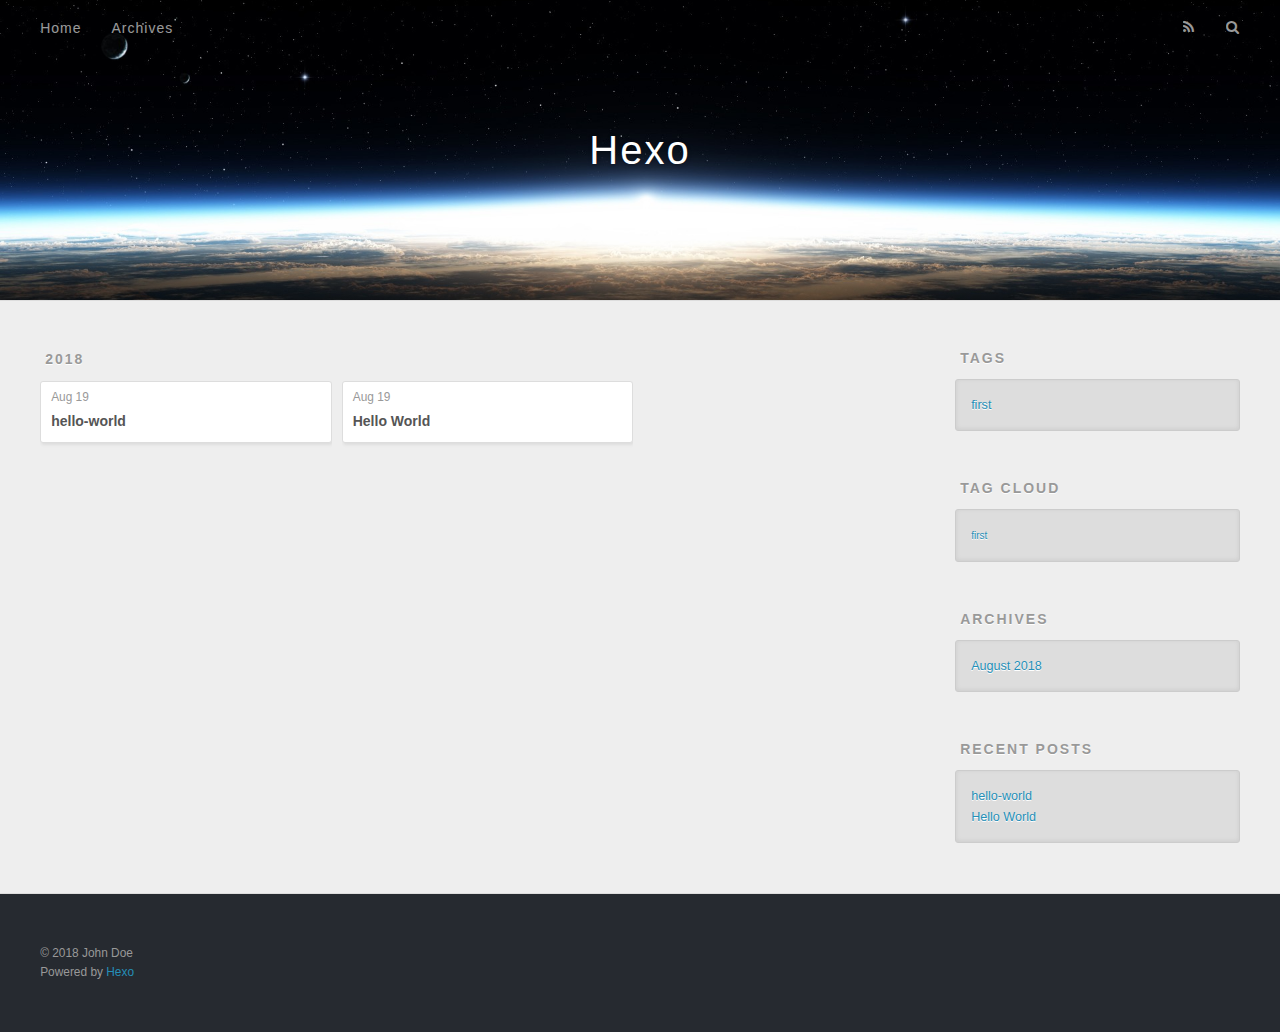
==== archives/index.html @ d94d6221 "Site updated: 2018-08-19 15:50:09" ====
<!DOCTYPE html>
<html>
<head>
  <meta charset="utf-8">
  

  
  <title>Archives | Hexo</title>
  <meta name="viewport" content="width=device-width, initial-scale=1, maximum-scale=1">
  <meta property="og:type" content="website">
<meta property="og:title" content="Hexo">
<meta property="og:url" content="http://yoursite.com/archives/index.html">
<meta property="og:site_name" content="Hexo">
<meta property="og:locale" content="default">
<meta name="twitter:card" content="summary">
<meta name="twitter:title" content="Hexo">
  
    <link rel="alternate" href="/atom.xml" title="Hexo" type="application/atom+xml">
  
  
    <link rel="icon" href="/favicon.png">
  
  
    <link href="//fonts.googleapis.com/css?family=Source+Code+Pro" rel="stylesheet" type="text/css">
  
  <link rel="stylesheet" href="/css/style.css">
</head>

<body>
  <div id="container">
    <div id="wrap">
      <header id="header">
  <div id="banner"></div>
  <div id="header-outer" class="outer">
    <div id="header-title" class="inner">
      <h1 id="logo-wrap">
        <a href="/" id="logo">Hexo</a>
      </h1>
      
    </div>
    <div id="header-inner" class="inner">
      <nav id="main-nav">
        <a id="main-nav-toggle" class="nav-icon"></a>
        
          <a class="main-nav-link" href="/">Home</a>
        
          <a class="main-nav-link" href="/archives">Archives</a>
        
      </nav>
      <nav id="sub-nav">
        
          <a id="nav-rss-link" class="nav-icon" href="/atom.xml" title="RSS Feed"></a>
        
        <a id="nav-search-btn" class="nav-icon" title="Search"></a>
      </nav>
      <div id="search-form-wrap">
        <form action="//google.com/search" method="get" accept-charset="UTF-8" class="search-form"><input type="search" name="q" class="search-form-input" placeholder="Search"><button type="submit" class="search-form-submit">&#xF002;</button><input type="hidden" name="sitesearch" value="http://yoursite.com"></form>
      </div>
    </div>
  </div>
</header>
      <div class="outer">
        <section id="main">
  
  
    
    
      
      
      <section class="archives-wrap">
        <div class="archive-year-wrap">
          <a href="/archives/2018" class="archive-year">2018</a>
        </div>
        <div class="archives">
    
    <article class="archive-article archive-type-post">
  <div class="archive-article-inner">
    <header class="archive-article-header">
      <a href="/2018/08/19/hello-world-1/" class="archive-article-date">
  <time datetime="2018-08-19T07:39:40.000Z" itemprop="datePublished">Aug 19</time>
</a>
      
  
    <h1 itemprop="name">
      <a class="archive-article-title" href="/2018/08/19/hello-world-1/">hello-world</a>
    </h1>
  

    </header>
  </div>
</article>
  
    
    
    <article class="archive-article archive-type-post">
  <div class="archive-article-inner">
    <header class="archive-article-header">
      <a href="/2018/08/19/hello-world/" class="archive-article-date">
  <time datetime="2018-08-19T07:35:16.892Z" itemprop="datePublished">Aug 19</time>
</a>
      
  
    <h1 itemprop="name">
      <a class="archive-article-title" href="/2018/08/19/hello-world/">Hello World</a>
    </h1>
  

    </header>
  </div>
</article>
  
  
    </div></section>
  


</section>
        
          <aside id="sidebar">
  
    

  
    
  <div class="widget-wrap">
    <h3 class="widget-title">Tags</h3>
    <div class="widget">
      <ul class="tag-list"><li class="tag-list-item"><a class="tag-list-link" href="/tags/first/">first</a></li></ul>
    </div>
  </div>


  
    
  <div class="widget-wrap">
    <h3 class="widget-title">Tag Cloud</h3>
    <div class="widget tagcloud">
      <a href="/tags/first/" style="font-size: 10px;">first</a>
    </div>
  </div>

  
    
  <div class="widget-wrap">
    <h3 class="widget-title">Archives</h3>
    <div class="widget">
      <ul class="archive-list"><li class="archive-list-item"><a class="archive-list-link" href="/archives/2018/08/">August 2018</a></li></ul>
    </div>
  </div>


  
    
  <div class="widget-wrap">
    <h3 class="widget-title">Recent Posts</h3>
    <div class="widget">
      <ul>
        
          <li>
            <a href="/2018/08/19/hello-world-1/">hello-world</a>
          </li>
        
          <li>
            <a href="/2018/08/19/hello-world/">Hello World</a>
          </li>
        
      </ul>
    </div>
  </div>

  
</aside>
        
      </div>
      <footer id="footer">
  
  <div class="outer">
    <div id="footer-info" class="inner">
      &copy; 2018 John Doe<br>
      Powered by <a href="http://hexo.io/" target="_blank">Hexo</a>
    </div>
  </div>
</footer>
    </div>
    <nav id="mobile-nav">
  
    <a href="/" class="mobile-nav-link">Home</a>
  
    <a href="/archives" class="mobile-nav-link">Archives</a>
  
</nav>
    

<script src="//ajax.googleapis.com/ajax/libs/jquery/2.0.3/jquery.min.js"></script>


  <link rel="stylesheet" href="/fancybox/jquery.fancybox.css">
  <script src="/fancybox/jquery.fancybox.pack.js"></script>


<script src="/js/script.js"></script>



  </div>
</body>
</html>
---- css/style.css ----
body {
  width: 100%;
}
body:before,
body:after {
  content: "";
  display: table;
}
body:after {
  clear: both;
}
html,
body,
div,
span,
applet,
object,
iframe,
h1,
h2,
h3,
h4,
h5,
h6,
p,
blockquote,
pre,
a,
abbr,
acronym,
address,
big,
cite,
code,
del,
dfn,
em,
img,
ins,
kbd,
q,
s,
samp,
small,
strike,
strong,
sub,
sup,
tt,
var,
dl,
dt,
dd,
ol,
ul,
li,
fieldset,
form,
label,
legend,
table,
caption,
tbody,
tfoot,
thead,
tr,
th,
td {
  margin: 0;
  padding: 0;
  border: 0;
  outline: 0;
  font-weight: inherit;
  font-style: inherit;
  font-family: inherit;
  font-size: 100%;
  vertical-align: baseline;
}
body {
  line-height: 1;
  color: #000;
  background: #fff;
}
ol,
ul {
  list-style: none;
}
table {
  border-collapse: separate;
  border-spacing: 0;
  vertical-align: middle;
}
caption,
th,
td {
  text-align: left;
  font-weight: normal;
  vertical-align: middle;
}
a img {
  border: none;
}
input,
button {
  margin: 0;
  padding: 0;
}
input::-moz-focus-inner,
button::-moz-focus-inner {
  border: 0;
  padding: 0;
}
@font-face {
  font-family: FontAwesome;
  font-style: normal;
  font-weight: normal;
  src: url("fonts/fontawesome-webfont.eot?v=#4.0.3");
  src: url("fonts/fontawesome-webfont.eot?#iefix&v=#4.0.3") format("embedded-opentype"), url("fonts/fontawesome-webfont.woff?v=#4.0.3") format("woff"), url("fonts/fontawesome-webfont.ttf?v=#4.0.3") format("truetype"), url("fonts/fontawesome-webfont.svg#fontawesomeregular?v=#4.0.3") format("svg");
}
html,
body,
#container {
  height: 100%;
}
body {
  background: #eee;
  font: 14px -apple-system, BlinkMacSystemFont, "Segoe UI", "Roboto", "Oxygen", "Ubuntu", "Cantarell", "Fira Sans", "Droid Sans", "Helvetica Neue", sans-serif;
  -webkit-text-size-adjust: 100%;
}
.outer {
  max-width: 1220px;
  margin: 0 auto;
  padding: 0 20px;
}
.outer:before,
.outer:after {
  content: "";
  display: table;
}
.outer:after {
  clear: both;
}
.inner {
  display: inline;
  float: left;
  width: 98.33333333333333%;
  margin: 0 0.833333333333333%;
}
.left,
.alignleft {
  float: left;
}
.right,
.alignright {
  float: right;
}
.clear {
  clear: both;
}
#container {
  position: relative;
}
.mobile-nav-on {
  overflow: hidden;
}
#wrap {
  height: 100%;
  width: 100%;
  position: absolute;
  top: 0;
  left: 0;
  -webkit-transition: 0.2s ease-out;
  -moz-transition: 0.2s ease-out;
  -ms-transition: 0.2s ease-out;
  transition: 0.2s ease-out;
  z-index: 1;
  background: #eee;
}
.mobile-nav-on #wrap {
  left: 280px;
}
@media screen and (min-width: 768px) {
  #main {
    display: inline;
    float: left;
    width: 73.33333333333333%;
    margin: 0 0.833333333333333%;
  }
}
.article-date,
.article-category-link,
.archive-year,
.widget-title {
  text-decoration: none;
  text-transform: uppercase;
  letter-spacing: 2px;
  color: #999;
  margin-bottom: 1em;
  margin-left: 5px;
  line-height: 1em;
  text-shadow: 0 1px #fff;
  font-weight: bold;
}
.article-inner,
.archive-article-inner {
  background: #fff;
  -webkit-box-shadow: 1px 2px 3px #ddd;
  box-shadow: 1px 2px 3px #ddd;
  border: 1px solid #ddd;
  border-radius: 3px;
}
.article-entry h1,
.widget h1 {
  font-size: 2em;
}
.article-entry h2,
.widget h2 {
  font-size: 1.5em;
}
.article-entry h3,
.widget h3 {
  font-size: 1.3em;
}
.article-entry h4,
.widget h4 {
  font-size: 1.2em;
}
.article-entry h5,
.widget h5 {
  font-size: 1em;
}
.article-entry h6,
.widget h6 {
  font-size: 1em;
  color: #999;
}
.article-entry hr,
.widget hr {
  border: 1px dashed #ddd;
}
.article-entry strong,
.widget strong {
  font-weight: bold;
}
.article-entry em,
.widget em,
.article-entry cite,
.widget cite {
  font-style: italic;
}
.article-entry sup,
.widget sup,
.article-entry sub,
.widget sub {
  font-size: 0.75em;
  line-height: 0;
  position: relative;
  vertical-align: baseline;
}
.article-entry sup,
.widget sup {
  top: -0.5em;
}
.article-entry sub,
.widget sub {
  bottom: -0.2em;
}
.article-entry small,
.widget small {
  font-size: 0.85em;
}
.article-entry acronym,
.widget acronym,
.article-entry abbr,
.widget abbr {
  border-bottom: 1px dotted;
}
.article-entry ul,
.widget ul,
.article-entry ol,
.widget ol,
.article-entry dl,
.widget dl {
  margin: 0 20px;
  line-height: 1.6em;
}
.article-entry ul ul,
.widget ul ul,
.article-entry ol ul,
.widget ol ul,
.article-entry ul ol,
.widget ul ol,
.article-entry ol ol,
.widget ol ol {
  margin-top: 0;
  margin-bottom: 0;
}
.article-entry ul,
.widget ul {
  list-style: disc;
}
.article-entry ol,
.widget ol {
  list-style: decimal;
}
.article-entry dt,
.widget dt {
  font-weight: bold;
}
#header {
  height: 300px;
  position: relative;
  border-bottom: 1px solid #ddd;
}
#header:before,
#header:after {
  content: "";
  position: absolute;
  left: 0;
  right: 0;
  height: 40px;
}
#header:before {
  top: 0;
  background: -webkit-linear-gradient(rgba(0,0,0,0.2), transparent);
  background: -moz-linear-gradient(rgba(0,0,0,0.2), transparent);
  background: -ms-linear-gradient(rgba(0,0,0,0.2), transparent);
  background: linear-gradient(rgba(0,0,0,0.2), transparent);
}
#header:after {
  bottom: 0;
  background: -webkit-linear-gradient(transparent, rgba(0,0,0,0.2));
  background: -moz-linear-gradient(transparent, rgba(0,0,0,0.2));
  background: -ms-linear-gradient(transparent, rgba(0,0,0,0.2));
  background: linear-gradient(transparent, rgba(0,0,0,0.2));
}
#header-outer {
  height: 100%;
  position: relative;
}
#header-inner {
  position: relative;
  overflow: hidden;
}
#banner {
  position: absolute;
  top: 0;
  left: 0;
  width: 100%;
  height: 100%;
  background: url("images/banner.jpg") center #000;
  -webkit-background-size: cover;
  -moz-background-size: cover;
  background-size: cover;
  z-index: -1;
}
#header-title {
  text-align: center;
  height: 40px;
  position: absolute;
  top: 50%;
  left: 0;
  margin-top: -20px;
}
#logo,
#subtitle {
  text-decoration: none;
  color: #fff;
  font-weight: 300;
  text-shadow: 0 1px 4px rgba(0,0,0,0.3);
}
#logo {
  font-size: 40px;
  line-height: 40px;
  letter-spacing: 2px;
}
#subtitle {
  font-size: 16px;
  line-height: 16px;
  letter-spacing: 1px;
}
#subtitle-wrap {
  margin-top: 16px;
}
#main-nav {
  float: left;
  margin-left: -15px;
}
.nav-icon,
.main-nav-link {
  float: left;
  color: #fff;
  opacity: 0.6;
  text-decoration: none;
  text-shadow: 0 1px rgba(0,0,0,0.2);
  -webkit-transition: opacity 0.2s;
  -moz-transition: opacity 0.2s;
  -ms-transition: opacity 0.2s;
  transition: opacity 0.2s;
  display: block;
  padding: 20px 15px;
}
.nav-icon:hover,
.main-nav-link:hover {
  opacity: 1;
}
.nav-icon {
  font-family: FontAwesome;
  text-align: center;
  font-size: 14px;
  width: 14px;
  height: 14px;
  padding: 20px 15px;
  position: relative;
  cursor: pointer;
}
.main-nav-link {
  font-weight: 300;
  letter-spacing: 1px;
}
@media screen and (max-width: 479px) {
  .main-nav-link {
    display: none;
  }
}
#main-nav-toggle {
  display: none;
}
#main-nav-toggle:before {
  content: "\f0c9";
}
@media screen and (max-width: 479px) {
  #main-nav-toggle {
    display: block;
  }
}
#sub-nav {
  float: right;
  margin-right: -15px;
}
#nav-rss-link:before {
  content: "\f09e";
}
#nav-search-btn:before {
  content: "\f002";
}
#search-form-wrap {
  position: absolute;
  top: 15px;
  width: 150px;
  height: 30px;
  right: -150px;
  opacity: 0;
  -webkit-transition: 0.2s ease-out;
  -moz-transition: 0.2s ease-out;
  -ms-transition: 0.2s ease-out;
  transition: 0.2s ease-out;
}
#search-form-wrap.on {
  opacity: 1;
  right: 0;
}
@media screen and (max-width: 479px) {
  #search-form-wrap {
    width: 100%;
    right: -100%;
  }
}
.search-form {
  position: absolute;
  top: 0;
  left: 0;
  right: 0;
  background: #fff;
  padding: 5px 15px;
  border-radius: 15px;
  -webkit-box-shadow: 0 0 10px rgba(0,0,0,0.3);
  box-shadow: 0 0 10px rgba(0,0,0,0.3);
}
.search-form-input {
  border: none;
  background: none;
  color: #555;
  width: 100%;
  font: 13px -apple-system, BlinkMacSystemFont, "Segoe UI", "Roboto", "Oxygen", "Ubuntu", "Cantarell", "Fira Sans", "Droid Sans", "Helvetica Neue", sans-serif;
  outline: none;
}
.search-form-input::-webkit-search-results-decoration,
.search-form-input::-webkit-search-cancel-button {
  -webkit-appearance: none;
}
.search-form-submit {
  position: absolute;
  top: 50%;
  right: 10px;
  margin-top: -7px;
  font: 13px FontAwesome;
  border: none;
  background: none;
  color: #bbb;
  cursor: pointer;
}
.search-form-submit:hover,
.search-form-submit:focus {
  color: #777;
}
.article {
  margin: 50px 0;
}
.article-inner {
  overflow: hidden;
}
.article-meta:before,
.article-meta:after {
  content: "";
  display: table;
}
.article-meta:after {
  clear: both;
}
.article-date {
  float: left;
}
.article-category {
  float: left;
  line-height: 1em;
  color: #ccc;
  text-shadow: 0 1px #fff;
  margin-left: 8px;
}
.article-category:before {
  content: "\2022";
}
.article-category-link {
  margin: 0 12px 1em;
}
.article-header {
  padding: 20px 20px 0;
}
.article-title {
  text-decoration: none;
  font-size: 2em;
  font-weight: bold;
  color: #555;
  line-height: 1.1em;
  -webkit-transition: color 0.2s;
  -moz-transition: color 0.2s;
  -ms-transition: color 0.2s;
  transition: color 0.2s;
}
a.article-title:hover {
  color: #258fb8;
}
.article-entry {
  color: #555;
  padding: 0 20px;
}
.article-entry:before,
.article-entry:after {
  content: "";
  display: table;
}
.article-entry:after {
  clear: both;
}
.article-entry p,
.article-entry table {
  line-height: 1.6em;
  margin: 1.6em 0;
}
.article-entry h1,
.article-entry h2,
.article-entry h3,
.article-entry h4,
.article-entry h5,
.article-entry h6 {
  font-weight: bold;
}
.article-entry h1,
.article-entry h2,
.article-entry h3,
.article-entry h4,
.article-entry h5,
.article-entry h6 {
  line-height: 1.1em;
  margin: 1.1em 0;
}
.article-entry a {
  color: #258fb8;
  text-decoration: none;
}
.article-entry a:hover {
  text-decoration: underline;
}
.article-entry ul,
.article-entry ol,
.article-entry dl {
  margin-top: 1.6em;
  margin-bottom: 1.6em;
}
.article-entry img,
.article-entry video {
  max-width: 100%;
  height: auto;
  display: block;
  margin: auto;
}
.article-entry iframe {
  border: none;
}
.article-entry table {
  width: 100%;
  border-collapse: collapse;
  border-spacing: 0;
}
.article-entry th {
  font-weight: bold;
  border-bottom: 3px solid #ddd;
  padding-bottom: 0.5em;
}
.article-entry td {
  border-bottom: 1px solid #ddd;
  padding: 10px 0;
}
.article-entry blockquote {
  font-family: Georgia, "Times New Roman", serif;
  font-size: 1.4em;
  margin: 1.6em 20px;
  text-align: center;
}
.article-entry blockquote footer {
  font-size: 14px;
  margin: 1.6em 0;
  font-family: -apple-system, BlinkMacSystemFont, "Segoe UI", "Roboto", "Oxygen", "Ubuntu", "Cantarell", "Fira Sans", "Droid Sans", "Helvetica Neue", sans-serif;
}
.article-entry blockquote footer cite:before {
  content: "—";
  padding: 0 0.5em;
}
.article-entry .pullquote {
  text-align: left;
  width: 45%;
  margin: 0;
}
.article-entry .pullquote.left {
  margin-left: 0.5em;
  margin-right: 1em;
}
.article-entry .pullquote.right {
  margin-right: 0.5em;
  margin-left: 1em;
}
.article-entry .caption {
  color: #999;
  display: block;
  font-size: 0.9em;
  margin-top: 0.5em;
  position: relative;
  text-align: center;
}
.article-entry .video-container {
  position: relative;
  padding-top: 56.25%;
  height: 0;
  overflow: hidden;
}
.article-entry .video-container iframe,
.article-entry .video-container object,
.article-entry .video-container embed {
  position: absolute;
  top: 0;
  left: 0;
  width: 100%;
  height: 100%;
  margin-top: 0;
}
.article-more-link a {
  display: inline-block;
  line-height: 1em;
  padding: 6px 15px;
  border-radius: 15px;
  background: #eee;
  color: #999;
  text-shadow: 0 1px #fff;
  text-decoration: none;
}
.article-more-link a:hover {
  background: #258fb8;
  color: #fff;
  text-decoration: none;
  text-shadow: 0 1px #1e7293;
}
.article-footer {
  font-size: 0.85em;
  line-height: 1.6em;
  border-top: 1px solid #ddd;
  padding-top: 1.6em;
  margin: 0 20px 20px;
}
.article-footer:before,
.article-footer:after {
  content: "";
  display: table;
}
.article-footer:after {
  clear: both;
}
.article-footer a {
  color: #999;
  text-decoration: none;
}
.article-footer a:hover {
  color: #555;
}
.article-tag-list-item {
  float: left;
  margin-right: 10px;
}
.article-tag-list-link:before {
  content: "#";
}
.article-comment-link {
  float: right;
}
.article-comment-link:before {
  content: "\f075";
  font-family: FontAwesome;
  padding-right: 8px;
}
.article-share-link {
  cursor: pointer;
  float: right;
  margin-left: 20px;
}
.article-share-link:before {
  content: "\f064";
  font-family: FontAwesome;
  padding-right: 6px;
}
#article-nav {
  position: relative;
}
#article-nav:before,
#article-nav:after {
  content: "";
  display: table;
}
#article-nav:after {
  clear: both;
}
@media screen and (min-width: 768px) {
  #article-nav {
    margin: 50px 0;
  }
  #article-nav:before {
    width: 8px;
    height: 8px;
    position: absolute;
    top: 50%;
    left: 50%;
    margin-top: -4px;
    margin-left: -4px;
    content: "";
    border-radius: 50%;
    background: #ddd;
    -webkit-box-shadow: 0 1px 2px #fff;
    box-shadow: 0 1px 2px #fff;
  }
}
.article-nav-link-wrap {
  text-decoration: none;
  text-shadow: 0 1px #fff;
  color: #999;
  -webkit-box-sizing: border-box;
  -moz-box-sizing: border-box;
  box-sizing: border-box;
  margin-top: 50px;
  text-align: center;
  display: block;
}
.article-nav-link-wrap:hover {
  color: #555;
}
@media screen and (min-width: 768px) {
  .article-nav-link-wrap {
    width: 50%;
    margin-top: 0;
  }
}
@media screen and (min-width: 768px) {
  #article-nav-newer {
    float: left;
    text-align: right;
    padding-right: 20px;
  }
}
@media screen and (min-width: 768px) {
  #article-nav-older {
    float: right;
    text-align: left;
    padding-left: 20px;
  }
}
.article-nav-caption {
  text-transform: uppercase;
  letter-spacing: 2px;
  color: #ddd;
  line-height: 1em;
  font-weight: bold;
}
#article-nav-newer .article-nav-caption {
  margin-right: -2px;
}
.article-nav-title {
  font-size: 0.85em;
  line-height: 1.6em;
  margin-top: 0.5em;
}
.article-share-box {
  position: absolute;
  display: none;
  background: #fff;
  -webkit-box-shadow: 1px 2px 10px rgba(0,0,0,0.2);
  box-shadow: 1px 2px 10px rgba(0,0,0,0.2);
  border-radius: 3px;
  margin-left: -145px;
  overflow: hidden;
  z-index: 1;
}
.article-share-box.on {
  display: block;
}
.article-share-input {
  width: 100%;
  background: none;
  -webkit-box-sizing: border-box;
  -moz-box-sizing: border-box;
  box-sizing: border-box;
  font: 14px -apple-system, BlinkMacSystemFont, "Segoe UI", "Roboto", "Oxygen", "Ubuntu", "Cantarell", "Fira Sans", "Droid Sans", "Helvetica Neue", sans-serif;
  padding: 0 15px;
  color: #555;
  outline: none;
  border: 1px solid #ddd;
  border-radius: 3px 3px 0 0;
  height: 36px;
  line-height: 36px;
}
.article-share-links {
  background: #eee;
}
.article-share-links:before,
.article-share-links:after {
  content: "";
  display: table;
}
.article-share-links:after {
  clear: both;
}
.article-share-twitter,
.article-share-facebook,
.article-share-pinterest,
.article-share-google {
  width: 50px;
  height: 36px;
  display: block;
  float: left;
  position: relative;
  color: #999;
  text-shadow: 0 1px #fff;
}
.article-share-twitter:before,
.article-share-facebook:before,
.article-share-pinterest:before,
.article-share-google:before {
  font-size: 20px;
  font-family: FontAwesome;
  width: 20px;
  height: 20px;
  position: absolute;
  top: 50%;
  left: 50%;
  margin-top: -10px;
  margin-left: -10px;
  text-align: center;
}
.article-share-twitter:hover,
.article-share-facebook:hover,
.article-share-pinterest:hover,
.article-share-google:hover {
  color: #fff;
}
.article-share-twitter:before {
  content: "\f099";
}
.article-share-twitter:hover {
  background: #00aced;
  text-shadow: 0 1px #008abe;
}
.article-share-facebook:before {
  content: "\f09a";
}
.article-share-facebook:hover {
  background: #3b5998;
  text-shadow: 0 1px #2f477a;
}
.article-share-pinterest:before {
  content: "\f0d2";
}
.article-share-pinterest:hover {
  background: #cb2027;
  text-shadow: 0 1px #a21a1f;
}
.article-share-google:before {
  content: "\f0d5";
}
.article-share-google:hover {
  background: #dd4b39;
  text-shadow: 0 1px #be3221;
}
.article-gallery {
  background: #000;
  position: relative;
}
.article-gallery-photos {
  position: relative;
  overflow: hidden;
}
.article-gallery-img {
  display: none;
  max-width: 100%;
}
.article-gallery-img:first-child {
  display: block;
}
.article-gallery-img.loaded {
  position: absolute;
  display: block;
}
.article-gallery-img img {
  display: block;
  max-width: 100%;
  margin: 0 auto;
}
#comments {
  background: #fff;
  -webkit-box-shadow: 1px 2px 3px #ddd;
  box-shadow: 1px 2px 3px #ddd;
  padding: 20px;
  border: 1px solid #ddd;
  border-radius: 3px;
  margin: 50px 0;
}
#comments a {
  color: #258fb8;
}
.archives-wrap {
  margin: 50px 0;
}
.archives:before,
.archives:after {
  content: "";
  display: table;
}
.archives:after {
  clear: both;
}
.archive-year-wrap {
  margin-bottom: 1em;
}
.archives {
  -webkit-column-gap: 10px;
  -moz-column-gap: 10px;
  column-gap: 10px;
}
@media screen and (min-width: 480px) and (max-width: 767px) {
  .archives {
    -webkit-column-count: 2;
    -moz-column-count: 2;
    column-count: 2;
  }
}
@media screen and (min-width: 768px) {
  .archives {
    -webkit-column-count: 3;
    -moz-column-count: 3;
    column-count: 3;
  }
}
.archive-article {
  -webkit-column-break-inside: avoid;
  page-break-inside: avoid;
  overflow: hidden;
  break-inside: avoid-column;
}
.archive-article-inner {
  padding: 10px;
  margin-bottom: 15px;
}
.archive-article-title {
  text-decoration: none;
  font-weight: bold;
  color: #555;
  -webkit-transition: color 0.2s;
  -moz-transition: color 0.2s;
  -ms-transition: color 0.2s;
  transition: color 0.2s;
  line-height: 1.6em;
}
.archive-article-title:hover {
  color: #258fb8;
}
.archive-article-footer {
  margin-top: 1em;
}
.archive-article-date {
  color: #999;
  text-decoration: none;
  font-size: 0.85em;
  line-height: 1em;
  margin-bottom: 0.5em;
  display: block;
}
#page-nav {
  margin: 50px auto;
  background: #fff;
  -webkit-box-shadow: 1px 2px 3px #ddd;
  box-shadow: 1px 2px 3px #ddd;
  border: 1px solid #ddd;
  border-radius: 3px;
  text-align: center;
  color: #999;
  overflow: hidden;
}
#page-nav:before,
#page-nav:after {
  content: "";
  display: table;
}
#page-nav:after {
  clear: both;
}
#page-nav a,
#page-nav span {
  padding: 10px 20px;
  line-height: 1;
  height: 2ex;
}
#page-nav a {
  color: #999;
  text-decoration: none;
}
#page-nav a:hover {
  background: #999;
  color: #fff;
}
#page-nav .prev {
  float: left;
}
#page-nav .next {
  float: right;
}
#page-nav .page-number {
  display: inline-block;
}
@media screen and (max-width: 479px) {
  #page-nav .page-number {
    display: none;
  }
}
#page-nav .current {
  color: #555;
  font-weight: bold;
}
#page-nav .space {
  color: #ddd;
}
#footer {
  background: #262a30;
  padding: 50px 0;
  border-top: 1px solid #ddd;
  color: #999;
}
#footer a {
  color: #258fb8;
  text-decoration: none;
}
#footer a:hover {
  text-decoration: underline;
}
#footer-info {
  line-height: 1.6em;
  font-size: 0.85em;
}
.article-entry pre,
.article-entry .highlight {
  background: #2d2d2d;
  margin: 0 -20px;
  padding: 15px 20px;
  border-style: solid;
  border-color: #ddd;
  border-width: 1px 0;
  overflow: auto;
  color: #ccc;
  line-height: 22.400000000000002px;
}
.article-entry .highlight .gutter pre,
.article-entry .gist .gist-file .gist-data .line-numbers {
  color: #666;
  font-size: 0.85em;
}
.article-entry pre,
.article-entry code {
  font-family: "Source Code Pro", Consolas, Monaco, Menlo, Consolas, monospace;
}
.article-entry code {
  background: #eee;
  text-shadow: 0 1px #fff;
  padding: 0 0.3em;
}
.article-entry pre code {
  background: none;
  text-shadow: none;
  padding: 0;
}
.article-entry .highlight pre {
  border: none;
  margin: 0;
  padding: 0;
}
.article-entry .highlight table {
  margin: 0;
  width: auto;
}
.article-entry .highlight td {
  border: none;
  padding: 0;
}
.article-entry .highlight figcaption {
  font-size: 0.85em;
  color: #999;
  line-height: 1em;
  margin-bottom: 1em;
}
.article-entry .highlight figcaption:before,
.article-entry .highlight figcaption:after {
  content: "";
  display: table;
}
.article-entry .highlight figcaption:after {
  clear: both;
}
.article-entry .highlight figcaption a {
  float: right;
}
.article-entry .highlight .gutter pre {
  text-align: right;
  padding-right: 20px;
}
.article-entry .highlight .line {
  height: 22.400000000000002px;
}
.article-entry .highlight .line.marked {
  background: #515151;
}
.article-entry .gist {
  margin: 0 -20px;
  border-style: solid;
  border-color: #ddd;
  border-width: 1px 0;
  background: #2d2d2d;
  padding: 15px 20px 15px 0;
}
.article-entry .gist .gist-file {
  border: none;
  font-family: "Source Code Pro", Consolas, Monaco, Menlo, Consolas, monospace;
  margin: 0;
}
.article-entry .gist .gist-file .gist-data {
  background: none;
  border: none;
}
.article-entry .gist .gist-file .gist-data .line-numbers {
  background: none;
  border: none;
  padding: 0 20px 0 0;
}
.article-entry .gist .gist-file .gist-data .line-data {
  padding: 0 !important;
}
.article-entry .gist .gist-file .highlight {
  margin: 0;
  padding: 0;
  border: none;
}
.article-entry .gist .gist-file .gist-meta {
  background: #2d2d2d;
  color: #999;
  font: 0.85em -apple-system, BlinkMacSystemFont, "Segoe UI", "Roboto", "Oxygen", "Ubuntu", "Cantarell", "Fira Sans", "Droid Sans", "Helvetica Neue", sans-serif;
  text-shadow: 0 0;
  padding: 0;
  margin-top: 1em;
  margin-left: 20px;
}
.article-entry .gist .gist-file .gist-meta a {
  color: #258fb8;
  font-weight: normal;
}
.article-entry .gist .gist-file .gist-meta a:hover {
  text-decoration: underline;
}
pre .comment,
pre .title {
  color: #999;
}
pre .variable,
pre .attribute,
pre .tag,
pre .regexp,
pre .ruby .constant,
pre .xml .tag .title,
pre .xml .pi,
pre .xml .doctype,
pre .html .doctype,
pre .css .id,
pre .css .class,
pre .css .pseudo {
  color: #f2777a;
}
pre .number,
pre .preprocessor,
pre .built_in,
pre .literal,
pre .params,
pre .constant {
  color: #f99157;
}
pre .class,
pre .ruby .class .title,
pre .css .rules .attribute {
  color: #9c9;
}
pre .string,
pre .value,
pre .inheritance,
pre .header,
pre .ruby .symbol,
pre .xml .cdata {
  color: #9c9;
}
pre .css .hexcolor {
  color: #6cc;
}
pre .function,
pre .python .decorator,
pre .python .title,
pre .ruby .function .title,
pre .ruby .title .keyword,
pre .perl .sub,
pre .javascript .title,
pre .coffeescript .title {
  color: #69c;
}
pre .keyword,
pre .javascript .function {
  color: #c9c;
}
@media screen and (max-width: 479px) {
  #mobile-nav {
    position: absolute;
    top: 0;
    left: 0;
    width: 280px;
    height: 100%;
    background: #191919;
    border-right: 1px solid #fff;
  }
}
@media screen and (max-width: 479px) {
  .mobile-nav-link {
    display: block;
    color: #999;
    text-decoration: none;
    padding: 15px 20px;
    font-weight: bold;
  }
  .mobile-nav-link:hover {
    color: #fff;
  }
}
@media screen and (min-width: 768px) {
  #sidebar {
    display: inline;
    float: left;
    width: 23.333333333333332%;
    margin: 0 0.833333333333333%;
  }
}
.widget-wrap {
  margin: 50px 0;
}
.widget {
  color: #777;
  text-shadow: 0 1px #fff;
  background: #ddd;
  -webkit-box-shadow: 0 -1px 4px #ccc inset;
  box-shadow: 0 -1px 4px #ccc inset;
  border: 1px solid #ccc;
  padding: 15px;
  border-radius: 3px;
}
.widget a {
  color: #258fb8;
  text-decoration: none;
}
.widget a:hover {
  text-decoration: underline;
}
.widget ul ul,
.widget ol ul,
.widget dl ul,
.widget ul ol,
.widget ol ol,
.widget dl ol,
.widget ul dl,
.widget ol dl,
.widget dl dl {
  margin-left: 15px;
  list-style: disc;
}
.widget {
  line-height: 1.6em;
  word-wrap: break-word;
  font-size: 0.9em;
}
.widget ul,
.widget ol {
  list-style: none;
  margin: 0;
}
.widget ul ul,
.widget ol ul,
.widget ul ol,
.widget ol ol {
  margin: 0 20px;
}
.widget ul ul,
.widget ol ul {
  list-style: disc;
}
.widget ul ol,
.widget ol ol {
  list-style: decimal;
}
.category-list-count,
.tag-list-count,
.archive-list-count {
  padding-left: 5px;
  color: #999;
  font-size: 0.85em;
}
.category-list-count:before,
.tag-list-count:before,
.archive-list-count:before {
  content: "(";
}
.category-list-count:after,
.tag-list-count:after,
.archive-list-count:after {
  content: ")";
}
.tagcloud a {
  margin-right: 5px;
  display: inline-block;
}
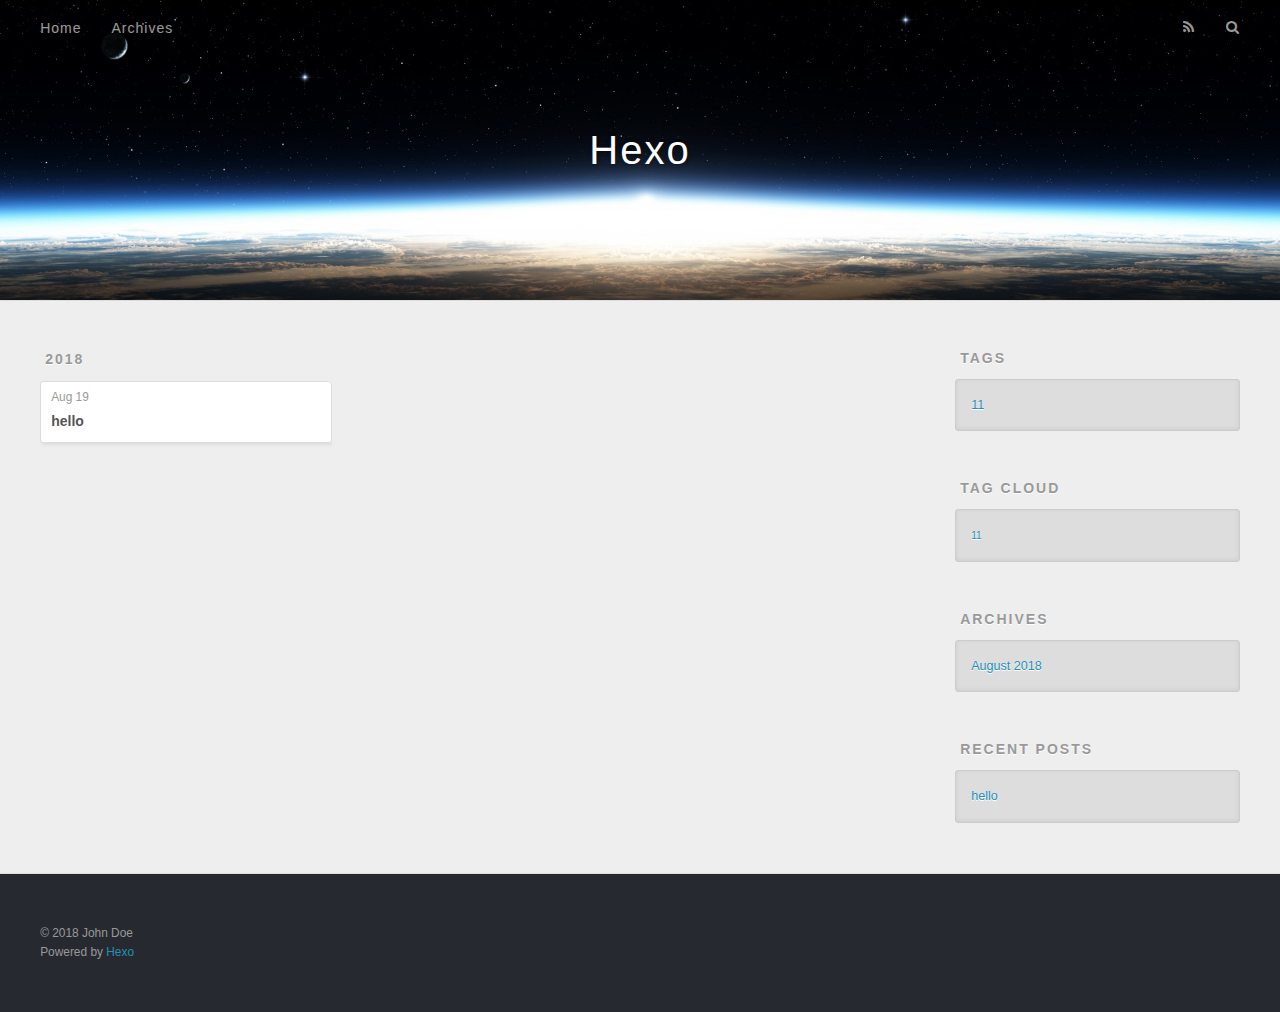
==== commit 717c6bce: "Site updated: 2018-08-19 15:52:36" ====
--- a/archives/index.html
+++ b/archives/index.html
@@ -76,32 +76,13 @@
     <article class="archive-article archive-type-post">
   <div class="archive-article-inner">
     <header class="archive-article-header">
-      <a href="/2018/08/19/hello-world-1/" class="archive-article-date">
-  <time datetime="2018-08-19T07:39:40.000Z" itemprop="datePublished">Aug 19</time>
+      <a href="/2018/08/19/hello/" class="archive-article-date">
+  <time datetime="2018-08-19T07:52:09.000Z" itemprop="datePublished">Aug 19</time>
 </a>
       
   
     <h1 itemprop="name">
-      <a class="archive-article-title" href="/2018/08/19/hello-world-1/">hello-world</a>
-    </h1>
-  
-
-    </header>
-  </div>
-</article>
-  
-    
-    
-    <article class="archive-article archive-type-post">
-  <div class="archive-article-inner">
-    <header class="archive-article-header">
-      <a href="/2018/08/19/hello-world/" class="archive-article-date">
-  <time datetime="2018-08-19T07:35:16.892Z" itemprop="datePublished">Aug 19</time>
-</a>
-      
-  
-    <h1 itemprop="name">
-      <a class="archive-article-title" href="/2018/08/19/hello-world/">Hello World</a>
+      <a class="archive-article-title" href="/2018/08/19/hello/">hello</a>
     </h1>
   
 
@@ -125,7 +106,7 @@
   <div class="widget-wrap">
     <h3 class="widget-title">Tags</h3>
     <div class="widget">
-      <ul class="tag-list"><li class="tag-list-item"><a class="tag-list-link" href="/tags/first/">first</a></li></ul>
+      <ul class="tag-list"><li class="tag-list-item"><a class="tag-list-link" href="/tags/11/">11</a></li></ul>
     </div>
   </div>
 
@@ -135,7 +116,7 @@
   <div class="widget-wrap">
     <h3 class="widget-title">Tag Cloud</h3>
     <div class="widget tagcloud">
-      <a href="/tags/first/" style="font-size: 10px;">first</a>
+      <a href="/tags/11/" style="font-size: 10px;">11</a>
     </div>
   </div>
 
@@ -157,11 +138,7 @@
       <ul>
         
           <li>
-            <a href="/2018/08/19/hello-world-1/">hello-world</a>
-          </li>
-        
-          <li>
-            <a href="/2018/08/19/hello-world/">Hello World</a>
+            <a href="/2018/08/19/hello/">hello</a>
           </li>
         
       </ul>
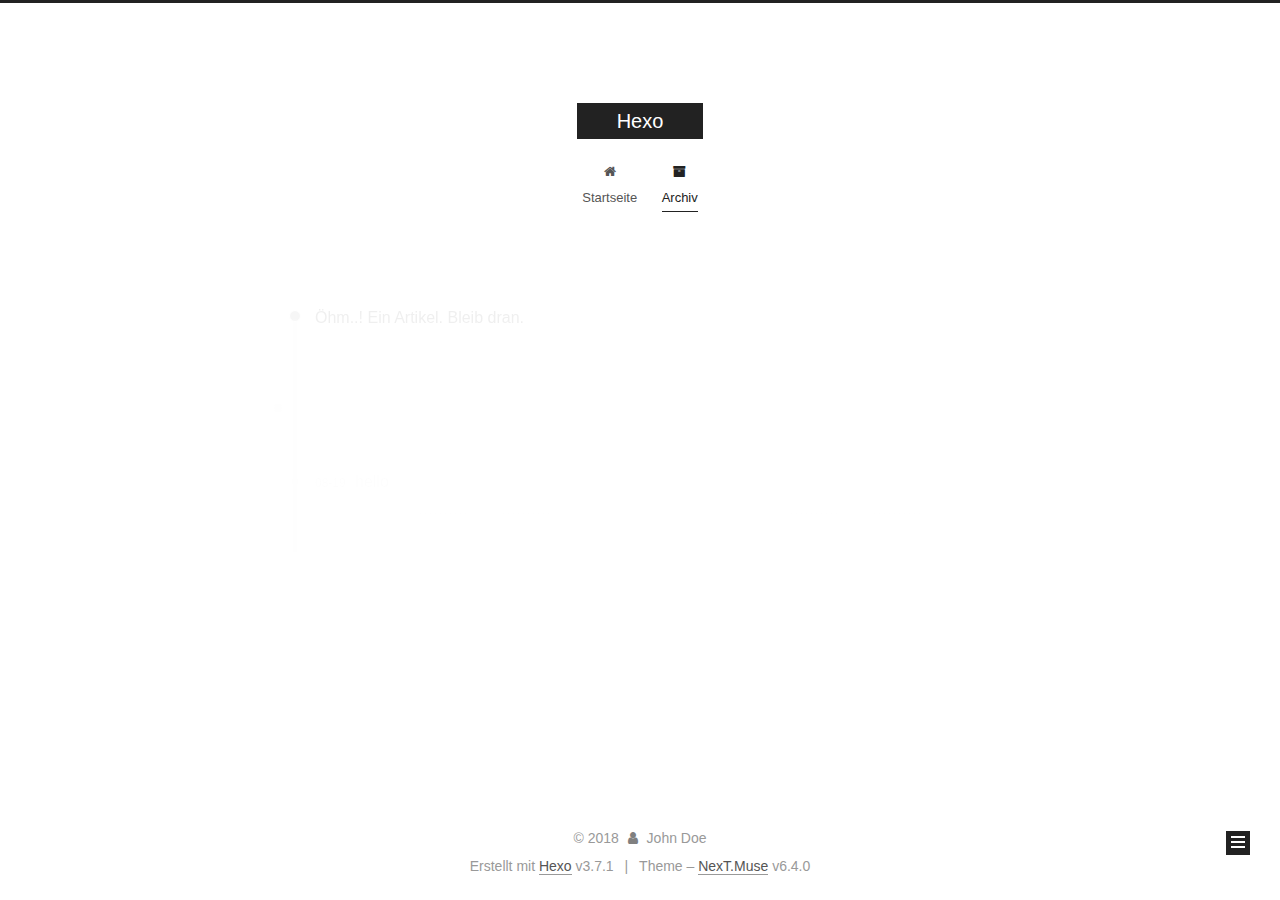
==== commit a1dc7da0: "Site updated: 2018-08-19 15:56:51" ====
--- a/archives/index.html
+++ b/archives/index.html
@@ -1,12 +1,113 @@
 <!DOCTYPE html>
-<html>
+
+
+
+
+
+
+
+
+
+
+
+
+  
+
+
+<html class="theme-next muse use-motion" lang="">
 <head>
-  <meta charset="utf-8">
-  
-
-  
-  <title>Archives | Hexo</title>
-  <meta name="viewport" content="width=device-width, initial-scale=1, maximum-scale=1">
+  <meta charset="UTF-8"/>
+<meta http-equiv="X-UA-Compatible" content="IE=edge" />
+<meta name="viewport" content="width=device-width, initial-scale=1, maximum-scale=2"/>
+<meta name="theme-color" content="#222">
+
+
+
+
+
+
+
+
+
+
+
+
+<meta http-equiv="Cache-Control" content="no-transform" />
+<meta http-equiv="Cache-Control" content="no-siteapp" />
+
+
+
+
+
+
+
+
+
+
+
+
+
+
+
+
+
+
+
+
+
+
+<link href="/lib/font-awesome/css/font-awesome.min.css?v=4.6.2" rel="stylesheet" type="text/css" />
+
+<link href="/css/main.css?v=6.4.0" rel="stylesheet" type="text/css" />
+
+
+  <link rel="apple-touch-icon" sizes="180x180" href="/images/apple-touch-icon-next.png?v=6.4.0">
+
+
+  <link rel="icon" type="image/png" sizes="32x32" href="/images/favicon-32x32-next.png?v=6.4.0">
+
+
+  <link rel="icon" type="image/png" sizes="16x16" href="/images/favicon-16x16-next.png?v=6.4.0">
+
+
+  <link rel="mask-icon" href="/images/logo.svg?v=6.4.0" color="#222">
+
+
+
+
+
+
+
+
+
+<script type="text/javascript" id="hexo.configurations">
+  var NexT = window.NexT || {};
+  var CONFIG = {
+    root: '/',
+    scheme: 'Muse',
+    version: '6.4.0',
+    sidebar: {"position":"left","display":"post","offset":12,"b2t":false,"scrollpercent":false,"onmobile":false},
+    fancybox: false,
+    fastclick: false,
+    lazyload: false,
+    tabs: true,
+    motion: {"enable":true,"async":false,"transition":{"post_block":"fadeIn","post_header":"slideDownIn","post_body":"slideDownIn","coll_header":"slideLeftIn","sidebar":"slideUpIn"}},
+    algolia: {
+      applicationID: '',
+      apiKey: '',
+      indexName: '',
+      hits: {"per_page":10},
+      labels: {"input_placeholder":"Search for Posts","hits_empty":"We didn't find any results for the search: ${query}","hits_stats":"${hits} results found in ${time} ms"}
+    }
+  };
+</script>
+
+
+  
+
+
+
+
   <meta property="og:type" content="website">
 <meta property="og:title" content="Hexo">
 <meta property="og:url" content="http://yoursite.com/archives/index.html">
@@ -14,171 +115,496 @@
 <meta property="og:locale" content="default">
 <meta name="twitter:card" content="summary">
 <meta name="twitter:title" content="Hexo">
-  
-    <link rel="alternate" href="/atom.xml" title="Hexo" type="application/atom+xml">
-  
-  
-    <link rel="icon" href="/favicon.png">
-  
-  
-    <link href="//fonts.googleapis.com/css?family=Source+Code+Pro" rel="stylesheet" type="text/css">
-  
-  <link rel="stylesheet" href="/css/style.css">
+
+
+
+
+
+
+  <link rel="canonical" href="http://yoursite.com/archives/"/>
+
+
+
+<script type="text/javascript" id="page.configurations">
+  CONFIG.page = {
+    sidebar: "",
+  };
+</script>
+
+  <title>Archiv | Hexo</title>
+  
+
+
+
+
+
+
+
+
+
+  <noscript>
+  <style type="text/css">
+    .use-motion .motion-element,
+    .use-motion .brand,
+    .use-motion .menu-item,
+    .sidebar-inner,
+    .use-motion .post-block,
+    .use-motion .pagination,
+    .use-motion .comments,
+    .use-motion .post-header,
+    .use-motion .post-body,
+    .use-motion .collection-title { opacity: initial; }
+
+    .use-motion .logo,
+    .use-motion .site-title,
+    .use-motion .site-subtitle {
+      opacity: initial;
+      top: initial;
+    }
+
+    .use-motion {
+      .logo-line-before i { left: initial; }
+      .logo-line-after i { right: initial; }
+    }
+  </style>
+</noscript>
+
 </head>
 
-<body>
-  <div id="container">
-    <div id="wrap">
-      <header id="header">
-  <div id="banner"></div>
-  <div id="header-outer" class="outer">
-    <div id="header-title" class="inner">
-      <h1 id="logo-wrap">
-        <a href="/" id="logo">Hexo</a>
-      </h1>
-      
+<body itemscope itemtype="http://schema.org/WebPage" lang="default">
+
+  
+  
+    
+  
+
+  <div class="container sidebar-position-left page-archive">
+    <div class="headband"></div>
+
+    <header id="header" class="header" itemscope itemtype="http://schema.org/WPHeader">
+      <div class="header-inner"><div class="site-brand-wrapper">
+  <div class="site-meta ">
+    
+
+    <div class="custom-logo-site-title">
+      <a href="/" class="brand" rel="start">
+        <span class="logo-line-before"><i></i></span>
+        <span class="site-title">Hexo</span>
+        <span class="logo-line-after"><i></i></span>
+      </a>
     </div>
-    <div id="header-inner" class="inner">
-      <nav id="main-nav">
-        <a id="main-nav-toggle" class="nav-icon"></a>
-        
-          <a class="main-nav-link" href="/">Home</a>
-        
-          <a class="main-nav-link" href="/archives">Archives</a>
-        
-      </nav>
-      <nav id="sub-nav">
-        
-          <a id="nav-rss-link" class="nav-icon" href="/atom.xml" title="RSS Feed"></a>
-        
-        <a id="nav-search-btn" class="nav-icon" title="Search"></a>
-      </nav>
-      <div id="search-form-wrap">
-        <form action="//google.com/search" method="get" accept-charset="UTF-8" class="search-form"><input type="search" name="q" class="search-form-input" placeholder="Search"><button type="submit" class="search-form-submit">&#xF002;</button><input type="hidden" name="sitesearch" value="http://yoursite.com"></form>
+    
+  </div>
+
+  <div class="site-nav-toggle">
+    <button aria-label="Toggle navigation bar">
+      <span class="btn-bar"></span>
+      <span class="btn-bar"></span>
+      <span class="btn-bar"></span>
+    </button>
+  </div>
+</div>
+
+
+
+<nav class="site-nav">
+  
+    <ul id="menu" class="menu">
+      
+        
+        
+        
+          
+          <li class="menu-item menu-item-home">
+    <a href="/" rel="section">
+      <i class="menu-item-icon fa fa-fw fa-home"></i> <br />Startseite</a>
+  </li>
+        
+        
+        
+          
+          <li class="menu-item menu-item-archives menu-item-active">
+    <a href="/archives/" rel="section">
+      <i class="menu-item-icon fa fa-fw fa-archive"></i> <br />Archiv</a>
+  </li>
+
+      
+      
+    </ul>
+  
+
+  
+    
+
+    
+    
+      
+      
+    
+      
+      
+    
+    
+
+  
+
+
+  
+
+  
+</nav>
+
+
+
+  
+
+
+
+</div>
+    </header>
+
+    
+
+
+    <main id="main" class="main">
+      <div class="main-inner">
+        <div class="content-wrap">
+          
+          <div id="content" class="content">
+            
+
+  
+  
+  
+  <div class="post-block archive">
+    <div id="posts" class="posts-collapse">
+      <span class="archive-move-on"></span>
+
+      
+      <span class="archive-page-counter">
+        
+        
+        
+          
+        
+        Öhm..! Ein Artikel. Bleib dran.
+      </span>
+      
+
+      
+
+        
+        
+        
+
+        
+          
+          <div class="collection-title">
+            <h1 class="archive-year" id="archive-year-2018">2018</h1>
+          </div>
+        
+        
+
+        
+
+  <article class="post post-type-normal" itemscope itemtype="http://schema.org/Article">
+    <header class="post-header">
+
+      <h2 class="post-title">
+        
+            <a class="post-title-link" href="/2018/08/19/hello/" itemprop="url">
+              
+                <span itemprop="name">hello</span>
+              
+            </a>
+        
+      </h2>
+
+      <div class="post-meta">
+        <time class="post-time" itemprop="dateCreated"
+              datetime="2018-08-19T15:52:09+08:00"
+              content="2018-08-19" >
+          08-19
+        </time>
       </div>
+
+    </header>
+  </article>
+
+
+
+      
+
     </div>
   </div>
-</header>
-      <div class="outer">
-        <section id="main">
-  
-  
-    
-    
-      
-      
-      <section class="archives-wrap">
-        <div class="archive-year-wrap">
-          <a href="/archives/2018" class="archive-year">2018</a>
+  
+  
+  
+
+  
+
+
+
+          </div>
+          
+
         </div>
-        <div class="archives">
-    
-    <article class="archive-article archive-type-post">
-  <div class="archive-article-inner">
-    <header class="archive-article-header">
-      <a href="/2018/08/19/hello/" class="archive-article-date">
-  <time datetime="2018-08-19T07:52:09.000Z" itemprop="datePublished">Aug 19</time>
-</a>
-      
-  
-    <h1 itemprop="name">
-      <a class="archive-article-title" href="/2018/08/19/hello/">hello</a>
-    </h1>
-  
-
-    </header>
-  </div>
-</article>
-  
-  
-    </div></section>
-  
-
-
-</section>
-        
-          <aside id="sidebar">
-  
-    
-
-  
-    
-  <div class="widget-wrap">
-    <h3 class="widget-title">Tags</h3>
-    <div class="widget">
-      <ul class="tag-list"><li class="tag-list-item"><a class="tag-list-link" href="/tags/11/">11</a></li></ul>
+        
+          
+  
+  <div class="sidebar-toggle">
+    <div class="sidebar-toggle-line-wrap">
+      <span class="sidebar-toggle-line sidebar-toggle-line-first"></span>
+      <span class="sidebar-toggle-line sidebar-toggle-line-middle"></span>
+      <span class="sidebar-toggle-line sidebar-toggle-line-last"></span>
     </div>
   </div>
 
-
-  
-    
-  <div class="widget-wrap">
-    <h3 class="widget-title">Tag Cloud</h3>
-    <div class="widget tagcloud">
-      <a href="/tags/11/" style="font-size: 10px;">11</a>
+  <aside id="sidebar" class="sidebar">
+    
+    <div class="sidebar-inner">
+
+      
+
+      
+
+      <section class="site-overview-wrap sidebar-panel sidebar-panel-active">
+        <div class="site-overview">
+          <div class="site-author motion-element" itemprop="author" itemscope itemtype="http://schema.org/Person">
+            
+              <p class="site-author-name" itemprop="name">John Doe</p>
+              <p class="site-description motion-element" itemprop="description"></p>
+          </div>
+
+          
+            <nav class="site-state motion-element">
+              
+                <div class="site-state-item site-state-posts">
+                
+                  <a href="/archives/">
+                
+                    <span class="site-state-item-count">1</span>
+                    <span class="site-state-item-name">Artikel</span>
+                  </a>
+                </div>
+              
+
+              
+
+              
+                
+                
+                <div class="site-state-item site-state-tags">
+                  
+                    
+                    
+                      
+                    
+                    <span class="site-state-item-count">1</span>
+                    <span class="site-state-item-name">Tags</span>
+                  
+                </div>
+              
+            </nav>
+          
+
+          
+
+          
+
+          
+          
+
+          
+          
+
+          
+            
+          
+          
+
+        </div>
+      </section>
+
+      
+
+      
+
     </div>
+  </aside>
+
+
+        
+      </div>
+    </main>
+
+    <footer id="footer" class="footer">
+      <div class="footer-inner">
+        <div class="copyright">&copy; <span itemprop="copyrightYear">2018</span>
+  <span class="with-love" id="animate">
+    <i class="fa fa-user"></i>
+  </span>
+  <span class="author" itemprop="copyrightHolder">John Doe</span>
+
+  
+
+  
+</div>
+
+
+
+
+  <div class="powered-by">Erstellt mit  <a class="theme-link" target="_blank" href="https://hexo.io">Hexo</a> v3.7.1</div>
+
+
+
+  <span class="post-meta-divider">|</span>
+
+
+
+  <div class="theme-info">Theme – <a class="theme-link" target="_blank" href="https://theme-next.org">NexT.Muse</a> v6.4.0</div>
+
+
+
+
+        
+
+
+
+
+
+
+
+
+        
+      </div>
+    </footer>
+
+    
+      <div class="back-to-top">
+        <i class="fa fa-arrow-up"></i>
+        
+      </div>
+    
+
+    
+	
+    
+
+    
   </div>
 
   
-    
-  <div class="widget-wrap">
-    <h3 class="widget-title">Archives</h3>
-    <div class="widget">
-      <ul class="archive-list"><li class="archive-list-item"><a class="archive-list-link" href="/archives/2018/08/">August 2018</a></li></ul>
-    </div>
-  </div>
-
-
-  
-    
-  <div class="widget-wrap">
-    <h3 class="widget-title">Recent Posts</h3>
-    <div class="widget">
-      <ul>
-        
-          <li>
-            <a href="/2018/08/19/hello/">hello</a>
-          </li>
-        
-      </ul>
-    </div>
-  </div>
-
-  
-</aside>
-        
-      </div>
-      <footer id="footer">
-  
-  <div class="outer">
-    <div id="footer-info" class="inner">
-      &copy; 2018 John Doe<br>
-      Powered by <a href="http://hexo.io/" target="_blank">Hexo</a>
-    </div>
-  </div>
-</footer>
-    </div>
-    <nav id="mobile-nav">
-  
-    <a href="/" class="mobile-nav-link">Home</a>
-  
-    <a href="/archives" class="mobile-nav-link">Archives</a>
-  
-</nav>
-    
-
-<script src="//ajax.googleapis.com/ajax/libs/jquery/2.0.3/jquery.min.js"></script>
-
-
-  <link rel="stylesheet" href="/fancybox/jquery.fancybox.css">
-  <script src="/fancybox/jquery.fancybox.pack.js"></script>
-
-
-<script src="/js/script.js"></script>
-
-
-
-  </div>
+
+<script type="text/javascript">
+  if (Object.prototype.toString.call(window.Promise) !== '[object Function]') {
+    window.Promise = null;
+  }
+</script>
+
+
+
+
+
+
+
+
+
+
+
+
+
+
+
+
+
+
+
+
+
+
+
+
+
+
+  
+  
+    <script type="text/javascript" src="/lib/jquery/index.js?v=2.1.3"></script>
+  
+
+  
+  
+    <script type="text/javascript" src="/lib/velocity/velocity.min.js?v=1.2.1"></script>
+  
+
+  
+  
+    <script type="text/javascript" src="/lib/velocity/velocity.ui.min.js?v=1.2.1"></script>
+  
+
+
+  
+
+
+  <script type="text/javascript" src="/js/src/utils.js?v=6.4.0"></script>
+
+  <script type="text/javascript" src="/js/src/motion.js?v=6.4.0"></script>
+
+
+
+  
+  
+
+  
+
+  
+
+
+  <script type="text/javascript" src="/js/src/bootstrap.js?v=6.4.0"></script>
+
+
+
+  
+
+
+
+  
+
+
+
+
+
+
+
+
+
+
+  
+
+
+
+
+
+  
+
+  
+
+  
+
+  
+
+  
+  
+
+  
+
+  
+
+  
+
+  
+
+  
+
 </body>
-</html>+</html>
--- a/css/main.css
+++ b/css/main.css
@@ -0,0 +1,2588 @@
+/* normalize.css v3.0.2 | MIT License | git.io/normalize */
+html {
+  font-family: sans-serif; /* 1 */
+  -ms-text-size-adjust: 100%; /* 2 */
+  -webkit-text-size-adjust: 100%; /* 2 */
+}
+body {
+  margin: 0;
+}
+article,
+aside,
+details,
+figcaption,
+figure,
+footer,
+header,
+hgroup,
+main,
+menu,
+nav,
+section,
+summary {
+  display: block;
+}
+audio,
+canvas,
+progress,
+video {
+  display: inline-block; /* 1 */
+  vertical-align: baseline; /* 2 */
+}
+audio:not([controls]) {
+  display: none;
+  height: 0;
+}
+[hidden],
+template {
+  display: none;
+}
+a {
+  background-color: transparent;
+}
+a:active,
+a:hover {
+  outline: 0;
+}
+abbr[title] {
+  border-bottom: 1px dotted;
+}
+b,
+strong {
+  font-weight: bold;
+}
+dfn {
+  font-style: italic;
+}
+h1 {
+  font-size: 2em;
+  margin: 0.67em 0;
+}
+mark {
+  background: #ff0;
+  color: #000;
+}
+small {
+  font-size: 80%;
+}
+sub,
+sup {
+  font-size: 75%;
+  line-height: 0;
+  position: relative;
+  vertical-align: baseline;
+}
+sup {
+  top: -0.5em;
+}
+sub {
+  bottom: -0.25em;
+}
+img {
+  border: 0;
+}
+svg:not(:root) {
+  overflow: hidden;
+}
+figure {
+  margin: 1em 40px;
+}
+hr {
+  -moz-box-sizing: content-box;
+  box-sizing: content-box;
+  height: 0;
+}
+pre {
+  overflow: auto;
+}
+code,
+kbd,
+pre,
+samp {
+  font-family: monospace, monospace;
+  font-size: 1em;
+}
+button,
+input,
+optgroup,
+select,
+textarea {
+  color: inherit; /* 1 */
+  font: inherit; /* 2 */
+  margin: 0; /* 3 */
+}
+button {
+  overflow: visible;
+}
+button,
+select {
+  text-transform: none;
+}
+button,
+html input[type="button"],
+input[type="reset"],
+input[type="submit"] {
+  -webkit-appearance: button; /* 2 */
+  cursor: pointer; /* 3 */
+}
+button[disabled],
+html input[disabled] {
+  cursor: default;
+}
+button::-moz-focus-inner,
+input::-moz-focus-inner {
+  border: 0;
+  padding: 0;
+}
+input {
+  line-height: normal;
+}
+input[type="checkbox"],
+input[type="radio"] {
+  box-sizing: border-box; /* 1 */
+  padding: 0; /* 2 */
+}
+input[type="number"]::-webkit-inner-spin-button,
+input[type="number"]::-webkit-outer-spin-button {
+  height: auto;
+}
+input[type="search"] {
+  -webkit-appearance: textfield; /* 1 */
+  -moz-box-sizing: content-box;
+  -webkit-box-sizing: content-box; /* 2 */
+  box-sizing: content-box;
+}
+input[type="search"]::-webkit-search-cancel-button,
+input[type="search"]::-webkit-search-decoration {
+  -webkit-appearance: none;
+}
+fieldset {
+  border: 1px solid #c0c0c0;
+  margin: 0 2px;
+  padding: 0.35em 0.625em 0.75em;
+}
+legend {
+  border: 0; /* 1 */
+  padding: 0; /* 2 */
+}
+textarea {
+  overflow: auto;
+}
+optgroup {
+  font-weight: bold;
+}
+table {
+  border-collapse: collapse;
+  border-spacing: 0;
+}
+td,
+th {
+  padding: 0;
+}
+::selection {
+  background: #262a30;
+  color: #fff;
+}
+body {
+  position: relative;
+  font-family: 'Lato', "PingFang SC", "Microsoft YaHei", sans-serif;
+  font-size: 14px;
+  line-height: 2;
+  color: #555;
+  background: #fff;
+}
+@media (max-width: 767px) {
+  body {
+    padding-right: 0 !important;
+  }
+}
+@media (min-width: 768px) and (max-width: 991px) {
+  body {
+    padding-right: 0 !important;
+  }
+}
+@media (min-width: 1200px) {
+  body {
+    font-size: 16px;
+  }
+}
+h1,
+h2,
+h3,
+h4,
+h5,
+h6 {
+  margin: 0;
+  padding: 0;
+  font-weight: bold;
+  line-height: 1.5;
+  font-family: 'Lato', "PingFang SC", "Microsoft YaHei", sans-serif;
+}
+h1,
+h2,
+h3,
+h4,
+h5,
+h6 {
+  margin: 20px 0 15px;
+}
+h1 {
+  font-size: 22px;
+}
+@media (max-width: 767px) {
+  h1 {
+    font-size: 18px;
+  }
+}
+h2 {
+  font-size: 20px;
+}
+@media (max-width: 767px) {
+  h2 {
+    font-size: 16px;
+  }
+}
+h3 {
+  font-size: 18px;
+}
+@media (max-width: 767px) {
+  h3 {
+    font-size: 14px;
+  }
+}
+h4 {
+  font-size: 16px;
+}
+@media (max-width: 767px) {
+  h4 {
+    font-size: 12px;
+  }
+}
+h5 {
+  font-size: 14px;
+}
+@media (max-width: 767px) {
+  h5 {
+    font-size: 10px;
+  }
+}
+h6 {
+  font-size: 12px;
+}
+@media (max-width: 767px) {
+  h6 {
+    font-size: 8px;
+  }
+}
+p {
+  margin: 0 0 20px 0;
+}
+a {
+  color: #555;
+  text-decoration: none;
+  outline: none;
+  border-bottom: 1px solid #999;
+  word-wrap: break-word;
+}
+a:hover {
+  color: #222;
+  border-bottom-color: #222;
+}
+blockquote {
+  margin: 0;
+  padding: 0;
+}
+img {
+  display: block;
+  margin: auto;
+  max-width: 100%;
+  height: auto;
+}
+hr {
+  margin: 40px 0;
+  height: 3px;
+  border: none;
+  background-color: #ddd;
+  background-image: repeating-linear-gradient(-45deg, #fff, #fff 4px, transparent 4px, transparent 8px);
+}
+blockquote {
+  padding: 0 15px;
+  color: #666;
+  border-left: 4px solid #ddd;
+}
+blockquote cite::before {
+  content: "-";
+  padding: 0 5px;
+}
+dt {
+  font-weight: 700;
+}
+dd {
+  margin: 0;
+  padding: 0;
+}
+kbd {
+  border: 1px solid #ccc;
+  border-radius: 0.2em;
+  box-shadow: 0.1em 0.1em 0.2em rgba(0,0,0,0.1);
+  background-color: #f9f9f9;
+  font-family: inherit;
+  background-image: -webkit-linear-gradient(top, #eee, #fff, #eee);
+  padding: 0.1em 0.3em;
+  white-space: nowrap;
+}
+.text-left {
+  text-align: left;
+}
+.text-center {
+  text-align: center;
+}
+.text-right {
+  text-align: right;
+}
+.text-justify {
+  text-align: justify;
+}
+.text-nowrap {
+  white-space: nowrap;
+}
+.text-lowercase {
+  text-transform: lowercase;
+}
+.text-uppercase {
+  text-transform: uppercase;
+}
+.text-capitalize {
+  text-transform: capitalize;
+}
+.center-block {
+  display: block;
+  margin-left: auto;
+  margin-right: auto;
+}
+.clearfix:before,
+.clearfix:after {
+  content: " ";
+  display: table;
+}
+.clearfix:after {
+  clear: both;
+}
+.pullquote {
+  width: 45%;
+}
+.pullquote.left {
+  float: left;
+  margin-left: 5px;
+  margin-right: 10px;
+}
+.pullquote.right {
+  float: right;
+  margin-left: 10px;
+  margin-right: 5px;
+}
+.affix.affix.affix {
+  position: fixed;
+}
+.translation {
+  margin-top: -20px;
+  font-size: 14px;
+  color: #999;
+}
+.scrollbar-measure {
+  width: 100px;
+  height: 100px;
+  overflow: scroll;
+  position: absolute;
+  top: -9999px;
+}
+.use-motion .motion-element {
+  opacity: 0;
+}
+table {
+  margin: 20px 0;
+  width: 100%;
+  border-collapse: collapse;
+  border-spacing: 0;
+  border: 1px solid #ddd;
+  font-size: 14px;
+  word-wrap: break-all;
+}
+table>tbody>tr:nth-of-type(odd) {
+  background-color: #f9f9f9;
+}
+table>tbody>tr:hover {
+  background-color: #f5f5f5;
+}
+caption,
+th,
+td {
+  padding: 8px;
+  text-align: left;
+  vertical-align: middle;
+  font-weight: normal;
+}
+th,
+td {
+  border-bottom: 3px solid #ddd;
+  border-right: 1px solid #eee;
+}
+th {
+  padding-bottom: 10px;
+  font-weight: 700;
+}
+td {
+  border-bottom-width: 1px;
+}
+html,
+body {
+  height: 100%;
+}
+.container {
+  position: relative;
+  min-height: 100%;
+}
+.header-inner {
+  margin: 0 auto;
+  padding: 100px 0 70px;
+  width: 700px;
+}
+@media (min-width: 1200px) {
+  .container .header-inner {
+    width: 800px;
+  }
+}
+@media (min-width: 1600px) {
+  .container .header-inner {
+    width: 900px;
+  }
+}
+.main {
+  padding-bottom: 150px;
+}
+.main-inner {
+  margin: 0 auto;
+  width: 700px;
+}
+@media (min-width: 1200px) {
+  .container .main-inner {
+    width: 800px;
+  }
+}
+@media (min-width: 1600px) {
+  .container .main-inner {
+    width: 900px;
+  }
+}
+.footer {
+  position: absolute;
+  left: 0;
+  bottom: 0;
+  width: 100%;
+  min-height: 50px;
+}
+.footer-inner {
+  box-sizing: border-box;
+  margin: 20px auto;
+  width: 700px;
+}
+@media (min-width: 1200px) {
+  .container .footer-inner {
+    width: 800px;
+  }
+}
+@media (min-width: 1600px) {
+  .container .footer-inner {
+    width: 900px;
+  }
+}
+pre,
+.highlight {
+  overflow: auto;
+  margin: 20px 0;
+  padding: 0;
+  font-size: 14px;
+  color: #4d4d4c;
+  background: #f7f7f7;
+  line-height: 1.6;
+}
+pre,
+code {
+  font-family: consolas, Menlo, "PingFang SC", "Microsoft YaHei", monospace;
+}
+code {
+  padding: 2px 4px;
+  word-wrap: break-word;
+  color: #555;
+  background: #eee;
+  border-radius: 3px;
+  font-size: 14px;
+}
+pre {
+  padding: 10px;
+}
+pre code {
+  padding: 0;
+  color: #4d4d4c;
+  background: none;
+  text-shadow: none;
+}
+.highlight {
+  border-radius: 1px;
+}
+.highlight pre {
+  border: none;
+  margin: 0;
+  padding: 10px 0;
+}
+.highlight table {
+  margin: 0;
+  width: auto;
+  border: none;
+}
+.highlight td {
+  border: none;
+  padding: 0;
+}
+.highlight figcaption {
+  font-size: 1em;
+  color: #4d4d4c;
+  line-height: 1em;
+  margin-bottom: 1em;
+  margin: 0em;
+  padding: 0.5em;
+  background: #eee;
+  border-bottom: 1px solid #e9e9e9;
+}
+.highlight figcaption:before,
+.highlight figcaption:after {
+  content: " ";
+  display: table;
+}
+.highlight figcaption:after {
+  clear: both;
+}
+.highlight figcaption a {
+  float: right;
+  color: #4d4d4c;
+}
+.highlight figcaption a:hover {
+  border-bottom-color: #4d4d4c;
+}
+.highlight .gutter pre {
+  padding-left: 10px;
+  padding-right: 10px;
+  color: #869194;
+  text-align: right;
+  background-color: #eff2f3;
+}
+.highlight .code pre {
+  width: 100%;
+  padding-left: 10px;
+  padding-right: 10px;
+  background-color: #f7f7f7;
+}
+.highlight .line {
+  height: 20px;
+}
+.gutter {
+  -webkit-user-select: none;
+  -moz-user-select: none;
+  -ms-user-select: none;
+  user-select: none;
+}
+.gist table {
+  width: auto;
+}
+.gist table td {
+  border: none;
+}
+pre .deletion {
+  background: #fdd;
+}
+pre .addition {
+  background: #dfd;
+}
+pre .meta {
+  color: #8959a8;
+}
+pre .comment {
+  color: #8e908c;
+}
+pre .variable,
+pre .attribute,
+pre .tag,
+pre .regexp,
+pre .ruby .constant,
+pre .xml .tag .title,
+pre .xml .pi,
+pre .xml .doctype,
+pre .html .doctype,
+pre .css .id,
+pre .css .class,
+pre .css .pseudo {
+  color: #c82829;
+}
+pre .number,
+pre .preprocessor,
+pre .built_in,
+pre .literal,
+pre .params,
+pre .constant,
+pre .command {
+  color: #f5871f;
+}
+pre .ruby .class .title,
+pre .css .rules .attribute,
+pre .string,
+pre .value,
+pre .inheritance,
+pre .header,
+pre .ruby .symbol,
+pre .xml .cdata,
+pre .special,
+pre .number,
+pre .formula {
+  color: #718c00;
+}
+pre .title,
+pre .css .hexcolor {
+  color: #3e999f;
+}
+pre .function,
+pre .python .decorator,
+pre .python .title,
+pre .ruby .function .title,
+pre .ruby .title .keyword,
+pre .perl .sub,
+pre .javascript .title,
+pre .coffeescript .title {
+  color: #4271ae;
+}
+pre .keyword,
+pre .javascript .function {
+  color: #8959a8;
+}
+.posts-expand .post-body img.full-image {
+  border: none;
+}
+.blockquote-center,
+.page-home .post-type-quote blockquote,
+.page-post-detail .post-type-quote blockquote {
+  position: relative;
+  margin: 40px 0;
+  padding: 0;
+  border-left: none;
+  text-align: center;
+}
+.blockquote-center::before,
+.page-home .post-type-quote blockquote::before,
+.page-post-detail .post-type-quote blockquote::before,
+.blockquote-center::after,
+.page-home .post-type-quote blockquote::after,
+.page-post-detail .post-type-quote blockquote::after {
+  position: absolute;
+  content: ' ';
+  display: block;
+  width: 100%;
+  height: 24px;
+  opacity: 0.2;
+  background-repeat: no-repeat;
+  background-position: 0 -6px;
+  background-size: 22px 22px;
+}
+.blockquote-center::before,
+.page-home .post-type-quote blockquote::before,
+.page-post-detail .post-type-quote blockquote::before {
+  top: -20px;
+  background-image: url("../images/quote-l.svg");
+  border-top: 1px solid #ccc;
+}
+.blockquote-center::after,
+.page-home .post-type-quote blockquote::after,
+.page-post-detail .post-type-quote blockquote::after {
+  bottom: -20px;
+  background-image: url("../images/quote-r.svg");
+  border-bottom: 1px solid #ccc;
+  background-position: 100% 8px;
+}
+.blockquote-center p,
+.page-home .post-type-quote blockquote p,
+.page-post-detail .post-type-quote blockquote p,
+.blockquote-center div,
+.page-home .post-type-quote blockquote div,
+.page-post-detail .post-type-quote blockquote div {
+  text-align: center;
+}
+.post .post-body .group-picture img {
+  box-sizing: border-box;
+  padding: 0 3px;
+  border: none;
+}
+.post .group-picture-row {
+  overflow: hidden;
+  margin-top: 6px;
+}
+.post .group-picture-row:first-child {
+  margin-top: 0;
+}
+.post .group-picture-column {
+  float: left;
+}
+.page-post-detail .post-body .group-picture-column {
+  float: none;
+  margin-top: 10px;
+  width: auto !important;
+}
+.page-post-detail .post-body .group-picture-column img {
+  margin: 0 auto;
+}
+.page-archive .group-picture-container {
+  overflow: hidden;
+}
+.page-archive .group-picture-row {
+  float: left;
+}
+.page-archive .group-picture-row:first-child {
+  margin-top: 6px;
+}
+.page-archive .group-picture-column {
+  max-width: 150px;
+  max-height: 150px;
+}
+.post-body .note {
+  position: relative;
+  padding: 15px;
+  margin-bottom: 20px;
+  border: 1px solid #eee;
+  border-left-width: 5px;
+  border-radius: 3px;
+}
+.post-body .note h2,
+.post-body .note h3,
+.post-body .note h4,
+.post-body .note h5,
+.post-body .note h6 {
+  margin-top: 0;
+  margin-bottom: 0;
+  border-bottom: initial;
+  padding-top: 0 !important;
+}
+.post-body .note p:first-child,
+.post-body .note ul:first-child,
+.post-body .note ol:first-child,
+.post-body .note table:first-child,
+.post-body .note pre:first-child,
+.post-body .note blockquote:first-child {
+  margin-top: 0;
+}
+.post-body .note p:last-child,
+.post-body .note ul:last-child,
+.post-body .note ol:last-child,
+.post-body .note table:last-child,
+.post-body .note pre:last-child,
+.post-body .note blockquote:last-child {
+  margin-bottom: 0;
+}
+.post-body .note.default {
+  border-left-color: #777;
+}
+.post-body .note.default h2,
+.post-body .note.default h3,
+.post-body .note.default h4,
+.post-body .note.default h5,
+.post-body .note.default h6 {
+  color: #777;
+}
+.post-body .note.primary {
+  border-left-color: #6f42c1;
+}
+.post-body .note.primary h2,
+.post-body .note.primary h3,
+.post-body .note.primary h4,
+.post-body .note.primary h5,
+.post-body .note.primary h6 {
+  color: #6f42c1;
+}
+.post-body .note.info {
+  border-left-color: #428bca;
+}
+.post-body .note.info h2,
+.post-body .note.info h3,
+.post-body .note.info h4,
+.post-body .note.info h5,
+.post-body .note.info h6 {
+  color: #428bca;
+}
+.post-body .note.success {
+  border-left-color: #5cb85c;
+}
+.post-body .note.success h2,
+.post-body .note.success h3,
+.post-body .note.success h4,
+.post-body .note.success h5,
+.post-body .note.success h6 {
+  color: #5cb85c;
+}
+.post-body .note.warning {
+  border-left-color: #f0ad4e;
+}
+.post-body .note.warning h2,
+.post-body .note.warning h3,
+.post-body .note.warning h4,
+.post-body .note.warning h5,
+.post-body .note.warning h6 {
+  color: #f0ad4e;
+}
+.post-body .note.danger {
+  border-left-color: #d9534f;
+}
+.post-body .note.danger h2,
+.post-body .note.danger h3,
+.post-body .note.danger h4,
+.post-body .note.danger h5,
+.post-body .note.danger h6 {
+  color: #d9534f;
+}
+.post-body .label {
+  display: inline;
+  padding: 0 2px;
+  white-space: nowrap;
+}
+.post-body .label.default {
+  background-color: #f0f0f0;
+}
+.post-body .label.primary {
+  background-color: #efe6f7;
+}
+.post-body .label.info {
+  background-color: #e5f2f8;
+}
+.post-body .label.success {
+  background-color: #e7f4e9;
+}
+.post-body .label.warning {
+  background-color: #fcf6e1;
+}
+.post-body .label.danger {
+  background-color: #fae8eb;
+}
+.post-body .tabs {
+  position: relative;
+  display: block;
+  margin-bottom: 20px;
+  padding-top: 10px;
+}
+.post-body .tabs ul.nav-tabs {
+  margin: 0;
+  padding: 0;
+  display: flex;
+  margin-bottom: -1px;
+}
+@media (max-width: 413px) {
+  .post-body .tabs ul.nav-tabs {
+    display: block;
+    margin-bottom: 5px;
+  }
+}
+.post-body .tabs ul.nav-tabs li.tab {
+  list-style-type: none !important;
+  margin: 0 0.25em 0 0;
+  border-top: 3px solid transparent;
+  border-left: 1px solid transparent;
+  border-right: 1px solid transparent;
+}
+@media (max-width: 413px) {
+  .post-body .tabs ul.nav-tabs li.tab {
+    margin: initial;
+    border-top: 1px solid transparent;
+    border-left: 3px solid transparent;
+    border-right: 1px solid transparent;
+    border-bottom: 1px solid transparent;
+  }
+}
+.post-body .tabs ul.nav-tabs li.tab a {
+  outline: 0;
+  border-bottom: initial;
+  display: block;
+  line-height: 1.8em;
+  padding: 0.25em 0.75em;
+  transition-duration: 0.2s;
+  transition-timing-function: ease-out;
+  transition-delay: 0s;
+}
+.post-body .tabs ul.nav-tabs li.tab a i {
+  width: 1.285714285714286em;
+}
+.post-body .tabs ul.nav-tabs li.tab.active {
+  border-top: 3px solid #fc6423;
+  border-left: 1px solid #ddd;
+  border-right: 1px solid #ddd;
+  background-color: #fff;
+}
+@media (max-width: 413px) {
+  .post-body .tabs ul.nav-tabs li.tab.active {
+    border-top: 1px solid #ddd;
+    border-left: 3px solid #fc6423;
+    border-right: 1px solid #ddd;
+    border-bottom: 1px solid #ddd;
+  }
+}
+.post-body .tabs ul.nav-tabs li.tab.active a {
+  cursor: default;
+  color: #555;
+}
+.post-body .tabs .tab-content {
+  background-color: #fff;
+}
+.post-body .tabs .tab-content .tab-pane {
+  border: 1px solid #ddd;
+  padding: 20px 20px 0 20px;
+}
+.post-body .tabs .tab-content .tab-pane:not(.active) {
+  display: none !important;
+}
+.post-body .tabs .tab-content .tab-pane.active {
+  display: block !important;
+}
+.btn {
+  display: inline-block;
+  padding: 0 20px;
+  font-size: 14px;
+  color: #fff;
+  background: #222;
+  border: 2px solid #222;
+  text-decoration: none;
+  border-radius: 0;
+  transition-property: background-color;
+  transition-duration: 0.2s;
+  transition-timing-function: ease-in-out;
+  transition-delay: 0s;
+  line-height: 2;
+}
+.btn:hover {
+  border-color: #222;
+  color: #222;
+  background: #fff;
+}
+.btn +.btn {
+  margin: 0 0 8px 8px;
+}
+.btn .fa-fw {
+  width: 1.285714285714286em;
+  text-align: left;
+}
+.btn-bar {
+  display: block;
+  width: 22px;
+  height: 2px;
+  background: #555;
+  border-radius: 1px;
+}
+.btn-bar+.btn-bar {
+  margin-top: 4px;
+}
+.pagination {
+  margin: 120px 0 40px;
+  text-align: center;
+  border-top: 1px solid #eee;
+}
+.page-number-basic,
+.pagination .prev,
+.pagination .next,
+.pagination .page-number,
+.pagination .space {
+  display: inline-block;
+  position: relative;
+  top: -1px;
+  margin: 0 10px;
+  padding: 0 11px;
+}
+@media (max-width: 767px) {
+  .page-number-basic,
+  .pagination .prev,
+  .pagination .next,
+  .pagination .page-number,
+  .pagination .space {
+    margin: 0 5px;
+  }
+}
+.pagination .prev,
+.pagination .next,
+.pagination .page-number {
+  border-bottom: 0;
+  border-top: 1px solid #eee;
+  transition-property: border-color;
+  transition-duration: 0.2s;
+  transition-timing-function: ease-in-out;
+  transition-delay: 0s;
+}
+.pagination .prev:hover,
+.pagination .next:hover,
+.pagination .page-number:hover {
+  border-top-color: #222;
+}
+.pagination .space {
+  padding: 0;
+  margin: 0;
+}
+.pagination .prev {
+  margin-left: 0;
+}
+.pagination .next {
+  margin-right: 0;
+}
+.pagination .page-number.current {
+  color: #fff;
+  background: #ccc;
+  border-top-color: #ccc;
+}
+@media (max-width: 767px) {
+  .pagination {
+    border-top: none;
+  }
+  .pagination .prev,
+  .pagination .next,
+  .pagination .page-number {
+    margin-bottom: 10px;
+    border-top: 0;
+    border-bottom: 1px solid #eee;
+    padding: 0 10px;
+  }
+  .pagination .prev:hover,
+  .pagination .next:hover,
+  .pagination .page-number:hover {
+    border-bottom-color: #222;
+  }
+}
+.comments {
+  margin: 60px 20px 0;
+}
+.tag-cloud {
+  text-align: center;
+}
+.tag-cloud a {
+  display: inline-block;
+  margin: 10px;
+}
+.back-to-top {
+  box-sizing: border-box;
+  position: fixed;
+  bottom: -100px;
+  right: 30px;
+  z-index: 1050;
+  padding: 0 6px;
+  width: 24px;
+  background: #222;
+  font-size: 12px;
+  opacity: 1;
+  color: #fff;
+  cursor: pointer;
+  text-align: center;
+  -webkit-transform: translateZ(0);
+  transition-property: bottom;
+  transition-duration: 0.2s;
+  transition-timing-function: ease-in-out;
+  transition-delay: 0s;
+}
+@media (min-width: 768px) and (max-width: 991px) {
+  .back-to-top {
+    display: none !important;
+  }
+}
+@media (max-width: 767px) {
+  .back-to-top {
+    display: none !important;
+  }
+}
+.back-to-top.back-to-top-on {
+  bottom: 19px;
+}
+.header {
+  background: transparent;
+}
+.header-inner {
+  position: relative;
+}
+.headband {
+  height: 3px;
+  background: #222;
+}
+.site-meta {
+  margin: 0;
+  text-align: center;
+}
+@media (max-width: 767px) {
+  .site-meta {
+    text-align: center;
+  }
+}
+.brand {
+  position: relative;
+  display: inline-block;
+  padding: 0 40px;
+  color: #fff;
+  background: #222;
+  border-bottom: none;
+}
+.brand:hover {
+  color: #fff;
+}
+.logo {
+  display: inline-block;
+  margin-right: 5px;
+  line-height: 36px;
+  vertical-align: top;
+}
+.site-title {
+  display: inline-block;
+  vertical-align: top;
+  line-height: 36px;
+  font-size: 20px;
+  font-weight: normal;
+  font-family: 'Lato', "PingFang SC", "Microsoft YaHei", sans-serif;
+}
+.site-subtitle {
+  margin-top: 10px;
+  font-size: 13px;
+  color: #999;
+}
+.use-motion .brand {
+  opacity: 0;
+}
+.use-motion .logo,
+.use-motion .site-title,
+.use-motion .site-subtitle {
+  opacity: 0;
+  position: relative;
+  top: -10px;
+}
+.site-nav-toggle {
+  display: none;
+  position: absolute;
+  top: 10px;
+  left: 10px;
+}
+@media (max-width: 767px) {
+  .site-nav-toggle {
+    display: block;
+  }
+}
+.site-nav-toggle button {
+  margin-top: 2px;
+  padding: 9px 10px;
+  background: transparent;
+  border: none;
+}
+@media (max-width: 767px) {
+  .site-nav {
+    display: none;
+    margin: 0 -10px;
+    padding: 0 10px;
+    clear: both;
+    border-top: 1px solid #ddd;
+  }
+}
+@media (min-width: 768px) and (max-width: 991px) {
+  .site-nav {
+    display: block !important;
+  }
+}
+@media (min-width: 992px) {
+  .site-nav {
+    display: block !important;
+  }
+}
+.menu {
+  margin-top: 20px;
+  padding-left: 0;
+  text-align: center;
+}
+.menu .menu-item {
+  display: inline-block;
+  margin: 0 10px;
+  list-style: none;
+}
+@media screen and (max-width: 767px) {
+  .menu .menu-item {
+    margin-top: 10px;
+  }
+}
+.menu .menu-item a {
+  display: block;
+  font-size: 13px;
+  line-height: inherit;
+  border-bottom: 1px solid transparent;
+  transition-property: border-color;
+  transition-duration: 0.2s;
+  transition-timing-function: ease-in-out;
+  transition-delay: 0s;
+}
+.menu .menu-item a:hover {
+  border-bottom-color: #222;
+}
+.menu .menu-item .fa {
+  margin-right: 5px;
+}
+.use-motion .menu-item {
+  opacity: 0;
+}
+.post-body {
+  font-family: 'Lato', "PingFang SC", "Microsoft YaHei", sans-serif;
+}
+@media (max-width: 767px) {
+  .post-body {
+    word-break: break-word;
+  }
+}
+.post-body .fancybox img {
+  display: block !important;
+  margin: 0 auto;
+  cursor: pointer;
+  cursor: zoom-in;
+  cursor: -webkit-zoom-in;
+}
+.post-body .image-caption,
+.post-body .figure .caption {
+  margin: -20px auto 15px;
+  text-align: center;
+  font-size: 14px;
+  color: #999;
+  font-weight: bold;
+  line-height: 1;
+}
+.post-sticky-flag {
+  display: inline-block;
+  font-size: 16px;
+  -ms-transform: rotate(30deg);
+  -webkit-transform: rotate(30deg);
+  -moz-transform: rotate(30deg);
+  -ms-transform: rotate(30deg);
+  -o-transform: rotate(30deg);
+  transform: rotate(30deg);
+}
+.use-motion .post-block,
+.use-motion .pagination,
+.use-motion .comments {
+  opacity: 0;
+}
+.use-motion .post-header {
+  opacity: 0;
+}
+.use-motion .post-body {
+  opacity: 0;
+}
+.use-motion .collection-title {
+  opacity: 0;
+}
+.posts-expand {
+  padding-top: 40px;
+}
+@media (max-width: 767px) {
+  .posts-expand {
+    margin: 0 20px;
+  }
+  .post-body pre .gutter pre {
+    padding-right: 10px;
+  }
+  .post-body .highlight {
+    margin-left: 0px;
+    margin-right: 0px;
+    padding: 0;
+  }
+  .post-body .highlight .gutter pre {
+    padding-right: 10px;
+  }
+}
+@media (min-width: 992px) {
+  .posts-expand .post-body {
+    text-align: justify;
+  }
+}
+.posts-expand .post-body h2,
+.posts-expand .post-body h3,
+.posts-expand .post-body h4,
+.posts-expand .post-body h5,
+.posts-expand .post-body h6 {
+  padding-top: 10px;
+}
+.posts-expand .post-body h2 .header-anchor,
+.posts-expand .post-body h3 .header-anchor,
+.posts-expand .post-body h4 .header-anchor,
+.posts-expand .post-body h5 .header-anchor,
+.posts-expand .post-body h6 .header-anchor {
+  float: right;
+  margin-left: 10px;
+  color: #ccc;
+  border-bottom-style: none;
+  visibility: hidden;
+}
+.posts-expand .post-body h2 .header-anchor:hover,
+.posts-expand .post-body h3 .header-anchor:hover,
+.posts-expand .post-body h4 .header-anchor:hover,
+.posts-expand .post-body h5 .header-anchor:hover,
+.posts-expand .post-body h6 .header-anchor:hover {
+  color: inherit;
+}
+.posts-expand .post-body h2:hover .header-anchor,
+.posts-expand .post-body h3:hover .header-anchor,
+.posts-expand .post-body h4:hover .header-anchor,
+.posts-expand .post-body h5:hover .header-anchor,
+.posts-expand .post-body h6:hover .header-anchor {
+  visibility: visible;
+}
+.posts-expand .post-body ul li {
+  list-style: circle;
+}
+.posts-expand .post-body img {
+  box-sizing: border-box;
+  margin: auto;
+  padding: 3px;
+  border: 1px solid #ddd;
+}
+.posts-expand .post-body .fancybox img {
+  margin: 0 auto 25px;
+}
+.posts-expand .post-body img {
+  margin: 0 auto 25px;
+}
+@media (max-width: 767px) {
+  .posts-collapse {
+    margin: 0 20px;
+  }
+  .posts-collapse .post-title,
+  .posts-collapse .post-meta {
+    display: block;
+    width: auto;
+    text-align: left;
+  }
+}
+.posts-collapse {
+  position: relative;
+  z-index: 1010;
+  margin-left: 55px;
+}
+.posts-collapse::after {
+  content: " ";
+  position: absolute;
+  top: 20px;
+  left: 0;
+  margin-left: -2px;
+  width: 4px;
+  height: 100%;
+  background: #f5f5f5;
+  z-index: -1;
+}
+@media (max-width: 767px) {
+  .posts-collapse {
+    margin: 0 20px;
+  }
+}
+.posts-collapse .collection-title {
+  position: relative;
+  margin: 60px 0;
+}
+.posts-collapse .collection-title h1,
+.posts-collapse .collection-title h2 {
+  margin-left: 20px;
+}
+.posts-collapse .collection-title small {
+  color: #bbb;
+  margin-left: 5px;
+}
+.posts-collapse .collection-title::before {
+  content: " ";
+  position: absolute;
+  left: 0;
+  top: 50%;
+  margin-left: -4px;
+  margin-top: -4px;
+  width: 8px;
+  height: 8px;
+  background: #bbb;
+  border-radius: 50%;
+}
+.posts-collapse .post {
+  margin: 30px 0;
+}
+.posts-collapse .post-header {
+  position: relative;
+  transition-duration: 0.2s;
+  transition-timing-function: ease-in-out;
+  transition-delay: 0s;
+  transition-property: border;
+  border-bottom: 1px dashed #ccc;
+}
+.posts-collapse .post-header::before {
+  content: " ";
+  position: absolute;
+  left: 0;
+  top: 12px;
+  width: 6px;
+  height: 6px;
+  margin-left: -4px;
+  background: #bbb;
+  border-radius: 50%;
+  border: 1px solid #fff;
+  transition-duration: 0.2s;
+  transition-timing-function: ease-in-out;
+  transition-delay: 0s;
+  transition-property: background;
+}
+.posts-collapse .post-header:hover {
+  border-bottom-color: #666;
+}
+.posts-collapse .post-header:hover::before {
+  background: #222;
+}
+.posts-collapse .post-meta {
+  position: absolute;
+  font-size: 12px;
+  left: 20px;
+  top: 5px;
+}
+.posts-collapse .post-comments-count {
+  display: none;
+}
+.posts-collapse .post-title {
+  margin-left: 60px;
+  font-size: 16px;
+  font-weight: normal;
+  line-height: inherit;
+}
+.posts-collapse .post-title::after {
+  margin-left: 3px;
+  opacity: 0.6;
+}
+.posts-collapse .post-title a {
+  color: #666;
+  border-bottom: none;
+}
+.page-home .post-type-quote .post-header,
+.page-post-detail .post-type-quote .post-header,
+.page-home .post-type-quote .post-tags,
+.page-post-detail .post-type-quote .post-tags {
+  display: none;
+}
+.posts-expand .post-title {
+  text-align: center;
+  word-break: break-word;
+  font-weight: 400;
+}
+.posts-expand .post-title-link {
+  display: inline-block;
+  position: relative;
+  color: #555;
+  border-bottom: none;
+  line-height: 1.2;
+  vertical-align: top;
+}
+.posts-expand .post-title-link::before {
+  content: "";
+  position: absolute;
+  width: 100%;
+  height: 2px;
+  bottom: 0;
+  left: 0;
+  background-color: #000;
+  visibility: hidden;
+  -webkit-transform: scaleX(0);
+  -moz-transform: scaleX(0);
+  -ms-transform: scaleX(0);
+  -o-transform: scaleX(0);
+  transform: scaleX(0);
+  transition-duration: 0.2s;
+  transition-timing-function: ease-in-out;
+  transition-delay: 0s;
+}
+.posts-expand .post-title-link:hover::before {
+  visibility: visible;
+  -webkit-transform: scaleX(1);
+  -moz-transform: scaleX(1);
+  -ms-transform: scaleX(1);
+  -o-transform: scaleX(1);
+  transform: scaleX(1);
+}
+.posts-expand .post-title-link .fa {
+  font-size: 16px;
+}
+.posts-expand .post-meta {
+  margin: 3px 0 60px 0;
+  color: #999;
+  font-family: 'Lato', "PingFang SC", "Microsoft YaHei", sans-serif;
+  font-size: 12px;
+  text-align: center;
+}
+.posts-expand .post-meta .post-category-list {
+  display: inline-block;
+  margin: 0;
+  padding: 3px;
+}
+.posts-expand .post-meta .post-category-list-link {
+  color: #999;
+}
+.posts-expand .post-meta .post-description {
+  font-size: 14px;
+  margin-top: 2px;
+}
+.posts-expand .post-meta time {
+  border-bottom: 1px dashed #999;
+  cursor: help;
+}
+.post-meta-divider {
+  margin: 0 0.5em;
+}
+.post-meta-item-icon {
+  margin-right: 3px;
+}
+@media (min-width: 768px) and (max-width: 991px) {
+  .post-meta-item-icon {
+    display: inline-block;
+  }
+}
+@media (max-width: 767px) {
+  .post-meta-item-icon {
+    display: inline-block;
+  }
+}
+@media (min-width: 768px) and (max-width: 991px) {
+  .post-meta-item-text {
+    display: none;
+  }
+}
+@media (max-width: 767px) {
+  .post-meta-item-text {
+    display: none;
+  }
+}
+.post-button {
+  margin-top: 40px;
+}
+.posts-expand .post-tags {
+  margin-top: 40px;
+  text-align: center;
+}
+.posts-expand .post-tags a {
+  display: inline-block;
+  margin-right: 10px;
+  font-size: 13px;
+}
+.post-nav {
+  display: table;
+  margin-top: 15px;
+  width: 100%;
+  border-top: 1px solid #eee;
+}
+.post-nav-divider {
+  display: table-cell;
+  width: 10%;
+}
+.post-nav-item {
+  display: table-cell;
+  padding: 10px 0 0 0;
+  width: 45%;
+  vertical-align: top;
+}
+.post-nav-item a {
+  position: relative;
+  display: block;
+  line-height: 25px;
+  font-size: 14px;
+  color: #555;
+  border-bottom: none;
+}
+.post-nav-item a:hover {
+  color: #222;
+  border-bottom: none;
+}
+.post-nav-item a:active {
+  top: 2px;
+}
+.post-nav-item .fa {
+  position: absolute;
+  top: 8px;
+  left: 0;
+  font-size: 12px;
+}
+.post-nav-next a {
+  padding-left: 15px;
+}
+.post-nav-prev {
+  text-align: right;
+}
+.post-nav-prev a {
+  padding-right: 15px;
+}
+.post-nav-prev .fa {
+  right: 0;
+  left: auto;
+}
+.posts-expand .post-eof {
+  display: block;
+  margin: 80px auto 60px;
+  width: 8%;
+  height: 1px;
+  background: #ccc;
+  text-align: center;
+}
+.post:last-child .post-eof.post-eof.post-eof {
+  display: none;
+}
+.post-gallery {
+  display: table;
+  table-layout: fixed;
+  width: 100%;
+  border-collapse: separate;
+}
+.post-gallery-row {
+  display: table-row;
+}
+.post-gallery .post-gallery-img {
+  display: table-cell;
+  text-align: center;
+  vertical-align: middle;
+  border: none;
+}
+.post-gallery .post-gallery-img img {
+  max-width: 100%;
+  max-height: 100%;
+  border: none;
+}
+.fancybox-close,
+.fancybox-close:hover {
+  border: none;
+}
+.rtl.post-body p,
+.rtl.post-body a,
+.rtl.post-body h1,
+.rtl.post-body h2,
+.rtl.post-body h3,
+.rtl.post-body h4,
+.rtl.post-body h5,
+.rtl.post-body h6,
+.rtl.post-body li,
+.rtl.post-body ul,
+.rtl.post-body ol {
+  direction: rtl;
+  font-family: UKIJ Ekran;
+}
+.rtl.post-title {
+  font-family: UKIJ Ekran;
+}
+.sidebar {
+  position: fixed;
+  right: 0;
+  top: 0;
+  bottom: 0;
+  width: 0;
+  z-index: 1040;
+  box-shadow: inset 0 2px 6px #000;
+  background: #222;
+  -webkit-transform: translateZ(0);
+}
+.sidebar a,
+.sidebar .exturl {
+  color: #999;
+  border-bottom-color: #555;
+}
+.sidebar a:hover,
+.sidebar .exturl:hover {
+  color: #eee;
+}
+@media (min-width: 768px) and (max-width: 991px) {
+  .sidebar {
+    display: none !important;
+  }
+}
+@media (max-width: 767px) {
+  .sidebar {
+    display: none !important;
+  }
+}
+.sidebar-inner {
+  position: relative;
+  padding: 20px 10px;
+  color: #999;
+  text-align: center;
+}
+.site-overview-wrap {
+  overflow: hidden;
+}
+.site-overview {
+  overflow-y: auto;
+  overflow-x: hidden;
+}
+.sidebar-toggle {
+  position: fixed;
+  right: 30px;
+  bottom: 45px;
+  width: 14px;
+  height: 14px;
+  padding: 5px;
+  background: #222;
+  line-height: 0;
+  z-index: 1050;
+  cursor: pointer;
+  -webkit-transform: translateZ(0);
+}
+@media (min-width: 768px) and (max-width: 991px) {
+  .sidebar-toggle {
+    display: none !important;
+  }
+}
+@media (max-width: 767px) {
+  .sidebar-toggle {
+    display: none !important;
+  }
+}
+.sidebar-toggle-line {
+  position: relative;
+  display: inline-block;
+  vertical-align: top;
+  height: 2px;
+  width: 100%;
+  background: #fff;
+  margin-top: 3px;
+}
+.sidebar-toggle-line:first-child {
+  margin-top: 0;
+}
+.site-author-image {
+  display: block;
+  margin: 0 auto;
+  padding: 2px;
+  max-width: 96px;
+  height: auto;
+  border: 2px solid #333;
+  opacity: 1;
+}
+img:hover {
+  -webkit-transform: rotateZ(360deg);
+  -moz-transform: rotateZ(360deg);
+  -ms-transform: rotate(360deg);
+  -webkit-transform: rotateZ(360deg);
+  -moz-transform: rotateZ(360deg);
+  -ms-transform: rotateZ(360deg);
+  -o-transform: rotateZ(360deg);
+  transform: rotateZ(360deg);
+}
+.site-author-name {
+  margin: 5px 0 0;
+  text-align: center;
+  color: #f5f5f5;
+  font-weight: normal;
+}
+.site-description {
+  margin-top: 5px;
+  text-align: center;
+  font-size: 14px;
+  color: #999;
+}
+.site-state {
+  overflow: hidden;
+  line-height: 1.4;
+  white-space: nowrap;
+  text-align: center;
+}
+.site-state-item {
+  display: inline-block;
+  padding: 0 15px;
+  border-left: 1px solid #333;
+}
+.site-state-item:first-child {
+  border-left: none;
+}
+.site-state-item a {
+  border-bottom: none;
+}
+.site-state-item-count {
+  display: block;
+  text-align: center;
+  color: inherit;
+  font-weight: 600;
+  font-size: 18px;
+}
+.site-state-item-name {
+  font-size: 13px;
+  color: inherit;
+}
+.feed-link {
+  margin-top: 20px;
+}
+.feed-link a {
+  display: inline-block;
+  padding: 0 15px;
+  color: #fc6423;
+  border: 1px solid #fc6423;
+  border-radius: 4px;
+}
+.feed-link a i {
+  color: #fc6423;
+  font-size: 14px;
+}
+.feed-link a:hover {
+  color: #fff;
+  background: #fc6423;
+}
+.feed-link a:hover i {
+  color: #fff;
+}
+.links-of-author {
+  margin-top: 20px;
+}
+.links-of-author a,
+.links-of-author .exturl {
+  display: inline-block;
+  vertical-align: middle;
+  margin-right: 10px;
+  margin-bottom: 10px;
+  border-bottom-color: #555;
+  font-size: 13px;
+}
+.links-of-author a:before,
+.links-of-author .exturl:before {
+  display: inline-block;
+  vertical-align: middle;
+  margin-right: 3px;
+  content: " ";
+  width: 4px;
+  height: 4px;
+  border-radius: 50%;
+  background: #ff50bb;
+}
+.links-of-blogroll {
+  font-size: 13px;
+}
+.links-of-blogroll-title {
+  margin-top: 20px;
+  font-size: 14px;
+  font-weight: 600;
+}
+.links-of-blogroll-list {
+  margin: 0;
+  padding: 0;
+  list-style: none;
+}
+.links-of-blogroll-item {
+  padding: 2px 10px;
+}
+.links-of-blogroll-item a {
+  max-width: 280px;
+  box-sizing: border-box;
+  display: inline-block;
+  overflow: hidden;
+  white-space: nowrap;
+  text-overflow: ellipsis;
+}
+.sidebar-nav {
+  margin: 0 0 20px;
+  padding-left: 0;
+}
+.sidebar-nav li {
+  display: inline-block;
+  cursor: pointer;
+  border-bottom: 1px solid transparent;
+  font-size: 14px;
+  color: #555;
+}
+.sidebar-nav li:hover {
+  color: #f5f5f5;
+}
+.page-post-detail .sidebar-nav-toc {
+  padding: 0 5px;
+}
+.page-post-detail .sidebar-nav-overview {
+  margin-left: 10px;
+}
+.sidebar-nav .sidebar-nav-active {
+  color: #87daff;
+  border-bottom-color: #87daff;
+}
+.sidebar-nav .sidebar-nav-active:hover {
+  color: #87daff;
+}
+.sidebar-panel {
+  display: none;
+}
+.sidebar-panel-active {
+  display: block;
+}
+.post-toc-empty {
+  font-size: 14px;
+  color: #666;
+}
+.post-toc-wrap {
+  overflow: hidden;
+}
+.post-toc {
+  overflow: auto;
+}
+.post-toc ol {
+  margin: 0;
+  padding: 0 2px 5px 10px;
+  text-align: left;
+  list-style: none;
+  font-size: 14px;
+}
+.post-toc ol > ol {
+  padding-left: 0;
+}
+.post-toc ol a {
+  transition-duration: 0.2s;
+  transition-timing-function: ease-in-out;
+  transition-delay: 0s;
+  transition-property: all;
+  color: #999;
+  border-bottom-color: #555;
+}
+.post-toc ol a:hover {
+  color: #ccc;
+  border-bottom-color: #ccc;
+}
+.post-toc .nav-item {
+  overflow: hidden;
+  text-overflow: ellipsis;
+  white-space: nowrap;
+  line-height: 1.8;
+}
+.post-toc .nav .nav-child {
+  display: none;
+}
+.post-toc .nav .active > .nav-child {
+  display: block;
+}
+.post-toc .nav .active-current > .nav-child {
+  display: block;
+}
+.post-toc .nav .active-current > .nav-child > .nav-item {
+  display: block;
+}
+.post-toc .nav .active > a {
+  color: #87daff;
+  border-bottom-color: #87daff;
+}
+.post-toc .nav .active-current > a {
+  color: #87daff;
+}
+.post-toc .nav .active-current > a:hover {
+  color: #87daff;
+}
+.footer {
+  font-size: 14px;
+  color: #999;
+}
+.footer img {
+  border: none;
+}
+.footer-inner {
+  text-align: center;
+}
+.with-love {
+  display: inline-block;
+  margin: 0 5px;
+  color: #808080;
+}
+.powered-by,
+.theme-info {
+  display: inline-block;
+}
+.cc-license {
+  margin-top: 10px;
+  text-align: center;
+}
+.cc-license .cc-opacity {
+  opacity: 0.7;
+  border-bottom: none;
+}
+.cc-license .cc-opacity:hover {
+  opacity: 0.9;
+}
+.cc-license img {
+  display: inline-block;
+}
+@-moz-keyframes iconAnimate {
+  0%, 100% {
+    -webkit-transform: scale(1);
+    -moz-transform: scale(1);
+    -ms-transform: scale(1);
+    -o-transform: scale(1);
+    transform: scale(1);
+  }
+  10%, 30% {
+    -webkit-transform: scale(0.9);
+    -moz-transform: scale(0.9);
+    -ms-transform: scale(0.9);
+    -o-transform: scale(0.9);
+    transform: scale(0.9);
+  }
+  20%, 40%, 60%, 80% {
+    -webkit-transform: scale(1.1);
+    -moz-transform: scale(1.1);
+    -ms-transform: scale(1.1);
+    -o-transform: scale(1.1);
+    transform: scale(1.1);
+  }
+  50%, 70% {
+    -webkit-transform: scale(1.1);
+    -moz-transform: scale(1.1);
+    -ms-transform: scale(1.1);
+    -o-transform: scale(1.1);
+    transform: scale(1.1);
+  }
+}
+@-webkit-keyframes iconAnimate {
+  0%, 100% {
+    -webkit-transform: scale(1);
+    -moz-transform: scale(1);
+    -ms-transform: scale(1);
+    -o-transform: scale(1);
+    transform: scale(1);
+  }
+  10%, 30% {
+    -webkit-transform: scale(0.9);
+    -moz-transform: scale(0.9);
+    -ms-transform: scale(0.9);
+    -o-transform: scale(0.9);
+    transform: scale(0.9);
+  }
+  20%, 40%, 60%, 80% {
+    -webkit-transform: scale(1.1);
+    -moz-transform: scale(1.1);
+    -ms-transform: scale(1.1);
+    -o-transform: scale(1.1);
+    transform: scale(1.1);
+  }
+  50%, 70% {
+    -webkit-transform: scale(1.1);
+    -moz-transform: scale(1.1);
+    -ms-transform: scale(1.1);
+    -o-transform: scale(1.1);
+    transform: scale(1.1);
+  }
+}
+@-o-keyframes iconAnimate {
+  0%, 100% {
+    -webkit-transform: scale(1);
+    -moz-transform: scale(1);
+    -ms-transform: scale(1);
+    -o-transform: scale(1);
+    transform: scale(1);
+  }
+  10%, 30% {
+    -webkit-transform: scale(0.9);
+    -moz-transform: scale(0.9);
+    -ms-transform: scale(0.9);
+    -o-transform: scale(0.9);
+    transform: scale(0.9);
+  }
+  20%, 40%, 60%, 80% {
+    -webkit-transform: scale(1.1);
+    -moz-transform: scale(1.1);
+    -ms-transform: scale(1.1);
+    -o-transform: scale(1.1);
+    transform: scale(1.1);
+  }
+  50%, 70% {
+    -webkit-transform: scale(1.1);
+    -moz-transform: scale(1.1);
+    -ms-transform: scale(1.1);
+    -o-transform: scale(1.1);
+    transform: scale(1.1);
+  }
+}
+@keyframes iconAnimate {
+  0%, 100% {
+    -webkit-transform: scale(1);
+    -moz-transform: scale(1);
+    -ms-transform: scale(1);
+    -o-transform: scale(1);
+    transform: scale(1);
+  }
+  10%, 30% {
+    -webkit-transform: scale(0.9);
+    -moz-transform: scale(0.9);
+    -ms-transform: scale(0.9);
+    -o-transform: scale(0.9);
+    transform: scale(0.9);
+  }
+  20%, 40%, 60%, 80% {
+    -webkit-transform: scale(1.1);
+    -moz-transform: scale(1.1);
+    -ms-transform: scale(1.1);
+    -o-transform: scale(1.1);
+    transform: scale(1.1);
+  }
+  50%, 70% {
+    -webkit-transform: scale(1.1);
+    -moz-transform: scale(1.1);
+    -ms-transform: scale(1.1);
+    -o-transform: scale(1.1);
+    transform: scale(1.1);
+  }
+}
+.fa {
+  font-family: FontAwesome !important;
+}
+.local-search-pop-overlay {
+  position: fixed;
+  width: 100%;
+  height: 100%;
+  top: 0;
+  left: 0;
+  z-index: 2080;
+  background-color: rgba(0,0,0,0.3);
+}
+.local-search-popup {
+  display: none;
+  position: fixed;
+  top: 10%;
+  left: 50%;
+  margin-left: -350px;
+  width: 700px;
+  height: 80%;
+  padding: 0;
+  background: #fff;
+  color: #333;
+  z-index: 9999;
+  border-radius: 5px;
+}
+@media (max-width: 767px) {
+  .local-search-popup {
+    padding: 0;
+    top: 0;
+    left: 0;
+    margin: 0;
+    width: 100%;
+    height: 100%;
+    border-radius: 0;
+  }
+}
+.local-search-popup ul.search-result-list {
+  padding: 0;
+  margin: 0 5px;
+}
+.local-search-popup p.search-result {
+  border-bottom: 1px dashed #ccc;
+  padding: 5px 0;
+}
+.local-search-popup a.search-result-title {
+  font-weight: bold;
+  font-size: 16px;
+}
+.local-search-popup .search-keyword {
+  border-bottom: 1px dashed #f00;
+  font-weight: bold;
+  color: #f00;
+}
+.local-search-popup .local-search-header {
+  padding: 5px;
+  height: 36px;
+  background: #f5f5f5;
+  border-top-left-radius: 5px;
+  border-top-right-radius: 5px;
+}
+.local-search-popup #local-search-result {
+  overflow: auto;
+  position: relative;
+  padding: 5px 25px;
+  height: calc(100% - 55px);
+}
+.local-search-popup .local-search-input-wrapper {
+  display: inline-block;
+  width: calc(100% - 90px);
+  height: 36px;
+  line-height: 36px;
+  padding: 0 5px;
+}
+.local-search-popup .local-search-input-wrapper input {
+  padding: 8px 0;
+  height: 20px;
+  display: block;
+  width: 100%;
+  outline: none;
+  border: none;
+  background: transparent;
+  vertical-align: middle;
+}
+.local-search-popup .search-icon,
+.local-search-popup .popup-btn-close {
+  display: inline-block;
+  font-size: 18px;
+  color: #999;
+  height: 36px;
+  width: 18px;
+  padding-left: 10px;
+  padding-right: 10px;
+}
+.local-search-popup .search-icon {
+  float: left;
+}
+.local-search-popup .popup-btn-close {
+  border-left: 1px solid #eee;
+  float: right;
+  cursor: pointer;
+}
+.local-search-popup #no-result {
+  position: absolute;
+  left: 50%;
+  top: 50%;
+  -webkit-transform: translate(-50%, -50%);
+  -webkit-transform: translate(-50%, -50%);
+  -moz-transform: translate(-50%, -50%);
+  -ms-transform: translate(-50%, -50%);
+  -o-transform: translate(-50%, -50%);
+  transform: translate(-50%, -50%);
+  color: #ccc;
+}
+.site-uv,
+.site-pv,
+.page-pv {
+  display: inline-block;
+}
+.site-uv .busuanzi-value,
+.site-pv .busuanzi-value,
+.page-pv .busuanzi-value {
+  margin: 0 5px;
+}
+.page-archive .archive-page-counter {
+  position: relative;
+  top: 3px;
+  left: 20px;
+}
+@media (max-width: 767px) {
+  .page-archive .archive-page-counter {
+    top: 5px;
+  }
+}
+.page-archive .posts-collapse .archive-move-on {
+  position: absolute;
+  top: 11px;
+  left: 0;
+  margin-left: -6px;
+  width: 10px;
+  height: 10px;
+  opacity: 0.5;
+  background: #555;
+  border: 1px solid #fff;
+  border-radius: 50%;
+}
+.category-all-page .category-all-title {
+  text-align: center;
+}
+.category-all-page .category-all {
+  margin-top: 20px;
+}
+.category-all-page .category-list {
+  margin: 0;
+  padding: 0;
+  list-style: none;
+}
+.category-all-page .category-list-item {
+  margin: 5px 10px;
+}
+.category-all-page .category-list-count {
+  color: #bbb;
+}
+.category-all-page .category-list-count:before {
+  display: inline;
+  content: " (";
+}
+.category-all-page .category-list-count:after {
+  display: inline;
+  content: ") ";
+}
+.category-all-page .category-list-child {
+  padding-left: 10px;
+}
+#schedule ul#event-list {
+  padding-left: 30px;
+}
+#schedule ul#event-list hr {
+  margin: 20px 0 45px 0 !important;
+  background: #222;
+}
+#schedule ul#event-list hr:after {
+  display: inline-block;
+  content: 'NOW';
+  background: #222;
+  color: #fff;
+  font-weight: bold;
+  text-align: right;
+  padding: 0 5px;
+}
+#schedule ul#event-list li.event {
+  margin: 20px 0px;
+  background: #f9f9f9;
+  padding-left: 10px;
+  min-height: 40px;
+}
+#schedule ul#event-list li.event h2.event-summary {
+  margin: 0;
+  padding-bottom: 3px;
+}
+#schedule ul#event-list li.event h2.event-summary:before {
+  display: inline-block;
+  font-family: FontAwesome;
+  font-size: 8px;
+  content: '\f111';
+  vertical-align: middle;
+  margin-right: 25px;
+  color: #bbb;
+}
+#schedule ul#event-list li.event span.event-relative-time {
+  display: inline-block;
+  font-size: 12px;
+  font-weight: 400;
+  padding-left: 12px;
+  color: #bbb;
+}
+#schedule ul#event-list li.event span.event-details {
+  display: block;
+  color: #bbb;
+  margin-left: 56px;
+  padding-top: 3px;
+  padding-bottom: 6px;
+  text-indent: -24px;
+  line-height: 18px;
+}
+#schedule ul#event-list li.event span.event-details:before {
+  text-indent: 0;
+  display: inline-block;
+  width: 14px;
+  font-family: FontAwesome;
+  text-align: center;
+  margin-right: 9px;
+  color: #bbb;
+}
+#schedule ul#event-list li.event span.event-details.event-location:before {
+  content: '\f041';
+}
+#schedule ul#event-list li.event span.event-details.event-duration:before {
+  content: '\f017';
+}
+#schedule ul#event-list li.event-past {
+  background: #fcfcfc;
+}
+#schedule ul#event-list li.event-past > * {
+  opacity: 0.6;
+}
+#schedule ul#event-list li.event-past h2.event-summary {
+  color: #bbb;
+}
+#schedule ul#event-list li.event-past h2.event-summary:before {
+  color: #dfdfdf;
+}
+#schedule ul#event-list li.event-now {
+  background: #222;
+  color: #fff;
+  padding: 15px 0 15px 10px;
+}
+#schedule ul#event-list li.event-now h2.event-summary:before {
+  -webkit-transform: scale(1.2);
+  -moz-transform: scale(1.2);
+  -ms-transform: scale(1.2);
+  -o-transform: scale(1.2);
+  transform: scale(1.2);
+  color: #fff;
+  animation: dot-flash 1s alternate infinite ease-in-out;
+}
+#schedule ul#event-list li.event-now * {
+  color: #fff !important;
+}
+@-moz-keyframes dot-flash {
+  from {
+    opacity: 1;
+    -webkit-transform: scale(1.1);
+    -moz-transform: scale(1.1);
+    -ms-transform: scale(1.1);
+    -o-transform: scale(1.1);
+    transform: scale(1.1);
+  }
+  to {
+    opacity: 0;
+    -webkit-transform: scale(1);
+    -moz-transform: scale(1);
+    -ms-transform: scale(1);
+    -o-transform: scale(1);
+    transform: scale(1);
+  }
+}
+@-webkit-keyframes dot-flash {
+  from {
+    opacity: 1;
+    -webkit-transform: scale(1.1);
+    -moz-transform: scale(1.1);
+    -ms-transform: scale(1.1);
+    -o-transform: scale(1.1);
+    transform: scale(1.1);
+  }
+  to {
+    opacity: 0;
+    -webkit-transform: scale(1);
+    -moz-transform: scale(1);
+    -ms-transform: scale(1);
+    -o-transform: scale(1);
+    transform: scale(1);
+  }
+}
+@-o-keyframes dot-flash {
+  from {
+    opacity: 1;
+    -webkit-transform: scale(1.1);
+    -moz-transform: scale(1.1);
+    -ms-transform: scale(1.1);
+    -o-transform: scale(1.1);
+    transform: scale(1.1);
+  }
+  to {
+    opacity: 0;
+    -webkit-transform: scale(1);
+    -moz-transform: scale(1);
+    -ms-transform: scale(1);
+    -o-transform: scale(1);
+    transform: scale(1);
+  }
+}
+@keyframes dot-flash {
+  from {
+    opacity: 1;
+    -webkit-transform: scale(1.1);
+    -moz-transform: scale(1.1);
+    -ms-transform: scale(1.1);
+    -o-transform: scale(1.1);
+    transform: scale(1.1);
+  }
+  to {
+    opacity: 0;
+    -webkit-transform: scale(1);
+    -moz-transform: scale(1);
+    -ms-transform: scale(1);
+    -o-transform: scale(1);
+    transform: scale(1);
+  }
+}
+.page-post-detail .sidebar-toggle-line {
+  background: #87daff;
+}
+.page-post-detail .comments {
+  overflow: hidden;
+}
+ul.breadcrumb {
+  list-style: none;
+  margin: 1em 0;
+  padding: 0 2em;
+  text-align: center;
+  font-size: 12px;
+}
+ul.breadcrumb li {
+  display: inline;
+}
+ul.breadcrumb li+li:before {
+  padding: 0.5em;
+  font-weight: normal;
+  content: "/\00a0";
+}
+ul.breadcrumb li+li:last-child {
+  font-weight: bold;
+}
+@media (max-width: 767px) {
+  .header-inner,
+  .container .main-inner,
+  .footer-inner {
+    width: auto;
+  }
+}
+embed {
+  display: block;
+  margin: 0px auto 25px auto;
+}
+.custom-logo .site-meta-headline {
+  text-align: center;
+}
+.custom-logo .brand {
+  background: none;
+}
+.custom-logo .site-title {
+  margin: 10px auto 0;
+  font-size: 24px;
+  color: #222;
+}
+.custom-logo .site-title a {
+  border: none;
+}
+.custom-logo-image {
+  margin: 0 auto;
+  padding: 5px;
+  max-width: 150px;
+  background: #fff;
+}
+@media (max-width: 767px) {
+  .site-nav {
+    position: absolute;
+    left: 0;
+    top: 52px;
+    margin: 0;
+    width: 100%;
+    padding: 0;
+    background: #fff;
+    border-bottom: 1px solid #ddd;
+    z-index: 1030;
+  }
+}
+@media (max-width: 767px) {
+  .menu {
+    text-align: left;
+  }
+}
+@media (max-width: 767px) {
+  .menu .menu-item {
+    display: block;
+    margin: 0 10px;
+    vertical-align: top;
+  }
+}
+.menu .menu-item .badge {
+  display: inline-block;
+  padding: 1px 4px;
+  margin-left: 5px;
+  font-weight: 700;
+  line-height: 1;
+  text-align: center;
+  white-space: nowrap;
+  background-color: #eee;
+}
+@media (max-width: 767px) {
+  .menu .menu-item .badge {
+    float: right;
+    margin: 0.35em 0 0 0;
+  }
+}
+@media (max-width: 767px) {
+  .menu .menu-item br {
+    display: none;
+  }
+}
+@media (max-width: 767px) {
+  .menu .menu-item a {
+    padding: 5px 10px;
+    border-bottom-color: #fff !important;
+  }
+}
+.menu .menu-item .fa {
+  margin-right: 0;
+}
+.menu-item-active a {
+  border-bottom-color: #222 !important;
+  color: #222;
+}
+@media (max-width: 767px) {
+  .menu-item-active a {
+    border-bottom-color: #fff !important;
+  }
+}
+.site-search form {
+  display: none;
+}
+.links-of-blogroll-inline .links-of-blogroll-item {
+  display: inline-block;
+}
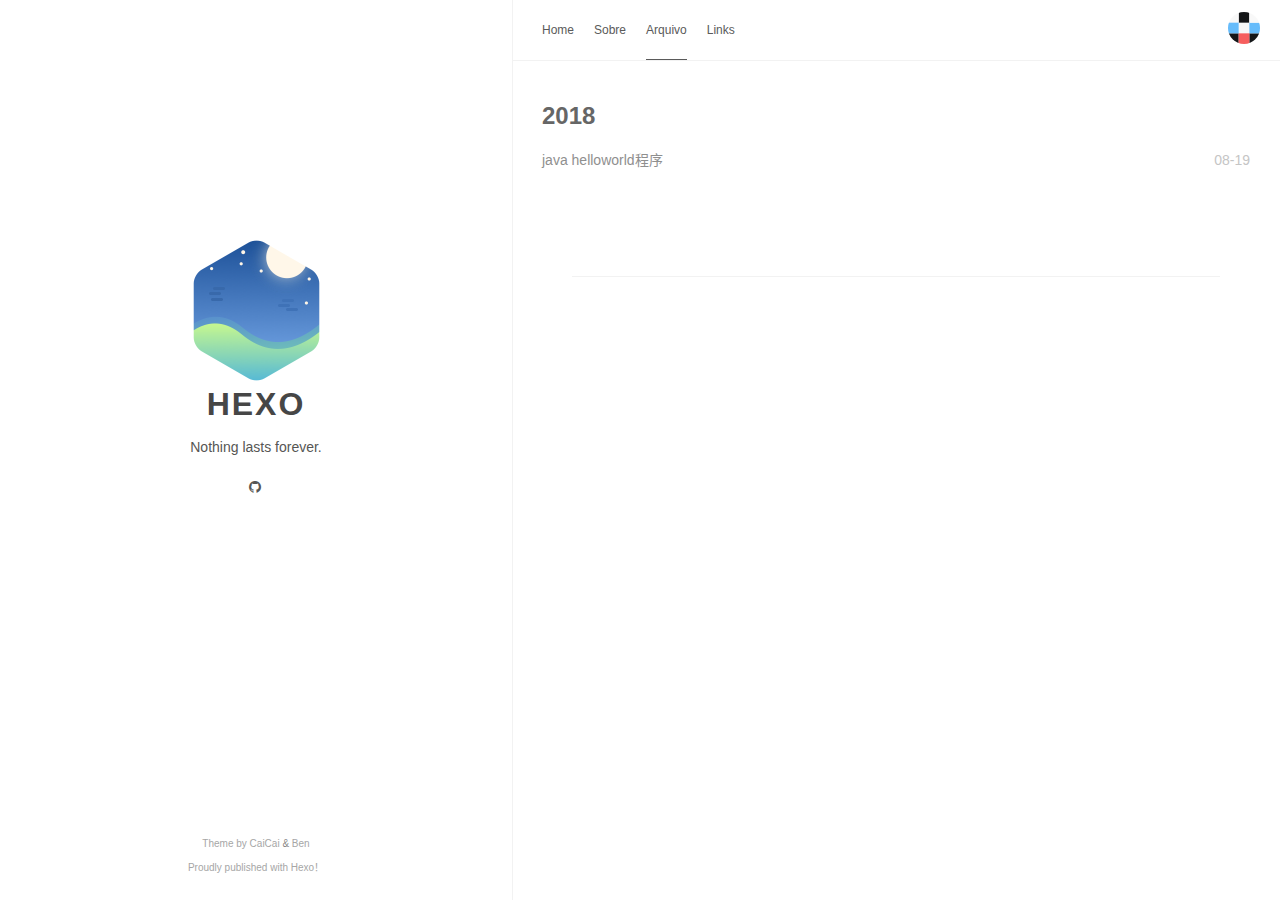
==== commit c3ab5211: "Site updated: 2018-08-19 16:51:38" ====
--- a/archives/index.html
+++ b/archives/index.html
@@ -1,610 +1 @@
-<!DOCTYPE html>
-
-
-
-
-
-
-
-
-
-
-
-
-  
-
-
-<html class="theme-next muse use-motion" lang="">
-<head>
-  <meta charset="UTF-8"/>
-<meta http-equiv="X-UA-Compatible" content="IE=edge" />
-<meta name="viewport" content="width=device-width, initial-scale=1, maximum-scale=2"/>
-<meta name="theme-color" content="#222">
-
-
-
-
-
-
-
-
-
-
-
-
-<meta http-equiv="Cache-Control" content="no-transform" />
-<meta http-equiv="Cache-Control" content="no-siteapp" />
-
-
-
-
-
-
-
-
-
-
-
-
-
-
-
-
-
-
-
-
-
-
-<link href="/lib/font-awesome/css/font-awesome.min.css?v=4.6.2" rel="stylesheet" type="text/css" />
-
-<link href="/css/main.css?v=6.4.0" rel="stylesheet" type="text/css" />
-
-
-  <link rel="apple-touch-icon" sizes="180x180" href="/images/apple-touch-icon-next.png?v=6.4.0">
-
-
-  <link rel="icon" type="image/png" sizes="32x32" href="/images/favicon-32x32-next.png?v=6.4.0">
-
-
-  <link rel="icon" type="image/png" sizes="16x16" href="/images/favicon-16x16-next.png?v=6.4.0">
-
-
-  <link rel="mask-icon" href="/images/logo.svg?v=6.4.0" color="#222">
-
-
-
-
-
-
-
-
-
-<script type="text/javascript" id="hexo.configurations">
-  var NexT = window.NexT || {};
-  var CONFIG = {
-    root: '/',
-    scheme: 'Muse',
-    version: '6.4.0',
-    sidebar: {"position":"left","display":"post","offset":12,"b2t":false,"scrollpercent":false,"onmobile":false},
-    fancybox: false,
-    fastclick: false,
-    lazyload: false,
-    tabs: true,
-    motion: {"enable":true,"async":false,"transition":{"post_block":"fadeIn","post_header":"slideDownIn","post_body":"slideDownIn","coll_header":"slideLeftIn","sidebar":"slideUpIn"}},
-    algolia: {
-      applicationID: '',
-      apiKey: '',
-      indexName: '',
-      hits: {"per_page":10},
-      labels: {"input_placeholder":"Search for Posts","hits_empty":"We didn't find any results for the search: ${query}","hits_stats":"${hits} results found in ${time} ms"}
-    }
-  };
-</script>
-
-
-  
-
-
-
-
-  <meta property="og:type" content="website">
-<meta property="og:title" content="Hexo">
-<meta property="og:url" content="http://yoursite.com/archives/index.html">
-<meta property="og:site_name" content="Hexo">
-<meta property="og:locale" content="default">
-<meta name="twitter:card" content="summary">
-<meta name="twitter:title" content="Hexo">
-
-
-
-
-
-
-  <link rel="canonical" href="http://yoursite.com/archives/"/>
-
-
-
-<script type="text/javascript" id="page.configurations">
-  CONFIG.page = {
-    sidebar: "",
-  };
-</script>
-
-  <title>Archiv | Hexo</title>
-  
-
-
-
-
-
-
-
-
-
-  <noscript>
-  <style type="text/css">
-    .use-motion .motion-element,
-    .use-motion .brand,
-    .use-motion .menu-item,
-    .sidebar-inner,
-    .use-motion .post-block,
-    .use-motion .pagination,
-    .use-motion .comments,
-    .use-motion .post-header,
-    .use-motion .post-body,
-    .use-motion .collection-title { opacity: initial; }
-
-    .use-motion .logo,
-    .use-motion .site-title,
-    .use-motion .site-subtitle {
-      opacity: initial;
-      top: initial;
-    }
-
-    .use-motion {
-      .logo-line-before i { left: initial; }
-      .logo-line-after i { right: initial; }
-    }
-  </style>
-</noscript>
-
-</head>
-
-<body itemscope itemtype="http://schema.org/WebPage" lang="default">
-
-  
-  
-    
-  
-
-  <div class="container sidebar-position-left page-archive">
-    <div class="headband"></div>
-
-    <header id="header" class="header" itemscope itemtype="http://schema.org/WPHeader">
-      <div class="header-inner"><div class="site-brand-wrapper">
-  <div class="site-meta ">
-    
-
-    <div class="custom-logo-site-title">
-      <a href="/" class="brand" rel="start">
-        <span class="logo-line-before"><i></i></span>
-        <span class="site-title">Hexo</span>
-        <span class="logo-line-after"><i></i></span>
-      </a>
-    </div>
-    
-  </div>
-
-  <div class="site-nav-toggle">
-    <button aria-label="Toggle navigation bar">
-      <span class="btn-bar"></span>
-      <span class="btn-bar"></span>
-      <span class="btn-bar"></span>
-    </button>
-  </div>
-</div>
-
-
-
-<nav class="site-nav">
-  
-    <ul id="menu" class="menu">
-      
-        
-        
-        
-          
-          <li class="menu-item menu-item-home">
-    <a href="/" rel="section">
-      <i class="menu-item-icon fa fa-fw fa-home"></i> <br />Startseite</a>
-  </li>
-        
-        
-        
-          
-          <li class="menu-item menu-item-archives menu-item-active">
-    <a href="/archives/" rel="section">
-      <i class="menu-item-icon fa fa-fw fa-archive"></i> <br />Archiv</a>
-  </li>
-
-      
-      
-    </ul>
-  
-
-  
-    
-
-    
-    
-      
-      
-    
-      
-      
-    
-    
-
-  
-
-
-  
-
-  
-</nav>
-
-
-
-  
-
-
-
-</div>
-    </header>
-
-    
-
-
-    <main id="main" class="main">
-      <div class="main-inner">
-        <div class="content-wrap">
-          
-          <div id="content" class="content">
-            
-
-  
-  
-  
-  <div class="post-block archive">
-    <div id="posts" class="posts-collapse">
-      <span class="archive-move-on"></span>
-
-      
-      <span class="archive-page-counter">
-        
-        
-        
-          
-        
-        Öhm..! Ein Artikel. Bleib dran.
-      </span>
-      
-
-      
-
-        
-        
-        
-
-        
-          
-          <div class="collection-title">
-            <h1 class="archive-year" id="archive-year-2018">2018</h1>
-          </div>
-        
-        
-
-        
-
-  <article class="post post-type-normal" itemscope itemtype="http://schema.org/Article">
-    <header class="post-header">
-
-      <h2 class="post-title">
-        
-            <a class="post-title-link" href="/2018/08/19/hello/" itemprop="url">
-              
-                <span itemprop="name">hello</span>
-              
-            </a>
-        
-      </h2>
-
-      <div class="post-meta">
-        <time class="post-time" itemprop="dateCreated"
-              datetime="2018-08-19T15:52:09+08:00"
-              content="2018-08-19" >
-          08-19
-        </time>
-      </div>
-
-    </header>
-  </article>
-
-
-
-      
-
-    </div>
-  </div>
-  
-  
-  
-
-  
-
-
-
-          </div>
-          
-
-        </div>
-        
-          
-  
-  <div class="sidebar-toggle">
-    <div class="sidebar-toggle-line-wrap">
-      <span class="sidebar-toggle-line sidebar-toggle-line-first"></span>
-      <span class="sidebar-toggle-line sidebar-toggle-line-middle"></span>
-      <span class="sidebar-toggle-line sidebar-toggle-line-last"></span>
-    </div>
-  </div>
-
-  <aside id="sidebar" class="sidebar">
-    
-    <div class="sidebar-inner">
-
-      
-
-      
-
-      <section class="site-overview-wrap sidebar-panel sidebar-panel-active">
-        <div class="site-overview">
-          <div class="site-author motion-element" itemprop="author" itemscope itemtype="http://schema.org/Person">
-            
-              <p class="site-author-name" itemprop="name">John Doe</p>
-              <p class="site-description motion-element" itemprop="description"></p>
-          </div>
-
-          
-            <nav class="site-state motion-element">
-              
-                <div class="site-state-item site-state-posts">
-                
-                  <a href="/archives/">
-                
-                    <span class="site-state-item-count">1</span>
-                    <span class="site-state-item-name">Artikel</span>
-                  </a>
-                </div>
-              
-
-              
-
-              
-                
-                
-                <div class="site-state-item site-state-tags">
-                  
-                    
-                    
-                      
-                    
-                    <span class="site-state-item-count">1</span>
-                    <span class="site-state-item-name">Tags</span>
-                  
-                </div>
-              
-            </nav>
-          
-
-          
-
-          
-
-          
-          
-
-          
-          
-
-          
-            
-          
-          
-
-        </div>
-      </section>
-
-      
-
-      
-
-    </div>
-  </aside>
-
-
-        
-      </div>
-    </main>
-
-    <footer id="footer" class="footer">
-      <div class="footer-inner">
-        <div class="copyright">&copy; <span itemprop="copyrightYear">2018</span>
-  <span class="with-love" id="animate">
-    <i class="fa fa-user"></i>
-  </span>
-  <span class="author" itemprop="copyrightHolder">John Doe</span>
-
-  
-
-  
-</div>
-
-
-
-
-  <div class="powered-by">Erstellt mit  <a class="theme-link" target="_blank" href="https://hexo.io">Hexo</a> v3.7.1</div>
-
-
-
-  <span class="post-meta-divider">|</span>
-
-
-
-  <div class="theme-info">Theme – <a class="theme-link" target="_blank" href="https://theme-next.org">NexT.Muse</a> v6.4.0</div>
-
-
-
-
-        
-
-
-
-
-
-
-
-
-        
-      </div>
-    </footer>
-
-    
-      <div class="back-to-top">
-        <i class="fa fa-arrow-up"></i>
-        
-      </div>
-    
-
-    
-	
-    
-
-    
-  </div>
-
-  
-
-<script type="text/javascript">
-  if (Object.prototype.toString.call(window.Promise) !== '[object Function]') {
-    window.Promise = null;
-  }
-</script>
-
-
-
-
-
-
-
-
-
-
-
-
-
-
-
-
-
-
-
-
-
-
-
-
-
-
-  
-  
-    <script type="text/javascript" src="/lib/jquery/index.js?v=2.1.3"></script>
-  
-
-  
-  
-    <script type="text/javascript" src="/lib/velocity/velocity.min.js?v=1.2.1"></script>
-  
-
-  
-  
-    <script type="text/javascript" src="/lib/velocity/velocity.ui.min.js?v=1.2.1"></script>
-  
-
-
-  
-
-
-  <script type="text/javascript" src="/js/src/utils.js?v=6.4.0"></script>
-
-  <script type="text/javascript" src="/js/src/motion.js?v=6.4.0"></script>
-
-
-
-  
-  
-
-  
-
-  
-
-
-  <script type="text/javascript" src="/js/src/bootstrap.js?v=6.4.0"></script>
-
-
-
-  
-
-
-
-  
-
-
-
-
-
-
-
-
-
-
-  
-
-
-
-
-
-  
-
-  
-
-  
-
-  
-
-  
-  
-
-  
-
-  
-
-  
-
-  
-
-  
-
-</body>
-</html>
+<!DOCTYPE html><html lang="zh-CN"><head><meta charset="utf-8"><meta name="X-UA-Compatible" content="IE=edge"><meta name="author" content="ci,494742298@qq.com"><title>归档 · Hexo</title><meta name="description" content="归档页面 - Hexo"><meta name="keywords" content="java,javaweb"><meta content="width=device-width, initial-scale=1.0, maximum-scale=1.0, user-scalable=0" name="viewport"><meta content="yes" name="apple-mobile-web-app-capable"><meta content="black" name="apple-mobile-web-app-status-bar-style"><meta content="telephone=no" name="format-detection"><meta name="renderer" content="webkit"><link rel="short icon" href="/images/favicon.png" type="image/x-icon"><link rel="stylesheet" href="/css/style.css"><link rel="stylesheet" href="/css/blog_basic.css"><link rel="stylesheet" href="/css/font-awesome.min.css"><link rel="alternate" type="application/atom+xml" title="ATOM 1.0" href="/atom.xml"></head><body><div class="sidebar animated fadeInDown"><div class="logo-title"><div class="title"><img src="/images/logo@2x.png" style="width:127px;"><h3 title=""><a href="/">Hexo</a></h3><div class="description"><p>Nothing lasts forever.</p></div></div></div><ul class="social-links"><li><a href="http://github.com/ciaig"><i class="fa fa-github"></i></a></li></ul><div class="footer"><a target="_blank" href="/"><span>Theme by </span></a><a href="https://www.caicai.me"> CaiCai </a><span>&</span><a href="https://github.com/Ben02/hexo-theme-Anatole"> Ben</a><div class="by_farbox"><a href="https://hexo.io/zh-cn/" target="_blank">Proudly published with Hexo&#65281;</a></div></div></div><div class="main"><div class="page-top animated fadeInDown"><div class="nav"><li><a href="/">Home</a></li><li><a href="/about">Sobre</a></li><li><a class="current" href="/archives">Arquivo</a></li><li><a href="/links">Links</a></li></div><div class="information"><div class="back_btn"><li><a class="fa fa-chevron-left" onclick="window.history.go(-1)" style="display:none;"> </a></li></div><div class="avatar"><img src="/images/favicon.png"></div></div></div><div class="autopagerize_page_element"><div class="content"><div class="archive animated fadeInDown"><ul class="list-with-title"><div class="archive"><div class="listing-title">2018</div><ul class="listing"><div class="listing-item"><div class="listing-post"><a href="/2018/08/19/hello/" title="java helloworld程序">java helloworld程序</a><div class="post-time"><span class="date">08-19</span></div></div></div></div><div class="pagination"><ul class="clearfix"></ul></div></ul></div></div></div></div><script src="/js/jquery.js"></script><script src="/js/jquery-migrate-1.2.1.min.js"></script><script src="/js/jquery.appear.js"></script></body></html>--- a/css/style.css
+++ b/css/style.css
@@ -0,0 +1,695 @@
+@charset "UTF-8";
+html {
+  background-color: #fff;
+  -webkit-font-smoothing: antialiased;
+}
+
+body {
+  color: rgba(0, 0, 0, 0.5);
+  font-family: 'PingHei', 'PingFang SC', Helvetica Neue, 'Work Sans', 'Hiragino Sans GB', 'Microsoft YaHei', SimSun, sans-serif;
+  font-size: 15px;
+  width: 100%;
+  margin: 0 auto 30px auto;
+  background-color: #fff;
+}
+
+p {
+  line-height: 1.9em;
+  font-weight: 400;
+  font-size: 14px;
+}
+
+a {
+  text-decoration: none;
+}
+
+a:link, a:visited {
+  opacity: 1;
+  -webkit-transition: all .15s linear;
+  -moz-transition: all .15s linear;
+  -o-transition: all .15s linear;
+  -ms-transition: all .15s linear;
+  transition: all .15s linear;
+  color: #424242;
+}
+
+a:hover, a:active {
+  color: #4786D6;
+}
+
+/*basic styles ends*/
+/*animation starts*/
+.animated {
+  -webkit-animation-fill-mode: both;
+  -moz-animation-fill-mode: both;
+  -ms-animation-fill-mode: both;
+  -o-animation-fill-mode: both;
+  animation-fill-mode: both;
+  -webkit-animation-duration: 1s;
+  -moz-animation-duration: 1s;
+  -ms-animation-duration: 1s;
+  -o-animation-duration: 1s;
+  animation-duration: 1s;
+}
+
+.animated.hinge {
+  -webkit-animation-duration: 1s;
+  -moz-animation-duration: 1s;
+  -ms-animation-duration: 1s;
+  -o-animation-duration: 1s;
+  animation-duration: 1s;
+}
+
+@-webkit-keyframes fadeInDown {
+  0% {
+    opacity: 0;
+    -webkit-transform: translateY(-20px);
+  }
+  100% {
+    opacity: 1;
+    -webkit-transform: translateY(0);
+  }
+}
+@-moz-keyframes fadeInDown {
+  0% {
+    opacity: 0;
+    -moz-transform: translateY(-20px);
+  }
+  100% {
+    opacity: 1;
+    -moz-transform: translateY(0);
+  }
+}
+@-o-keyframes fadeInDown {
+  0% {
+    opacity: 0;
+    -o-transform: translateY(-20px);
+  }
+  100% {
+    opacity: 1;
+    -o-transform: translateY(0);
+  }
+}
+@keyframes fadeInDown {
+  0% {
+    opacity: 0;
+    transform: translateY(-20px);
+  }
+  100% {
+    opacity: 1;
+    transform: translateY(0);
+  }
+}
+.fadeInDown {
+  -webkit-animation-name: fadeInDown;
+  -moz-animation-name: fadeInDown;
+  -o-animation-name: fadeInDown;
+  animation-name: fadeInDown;
+}
+
+/*animation ends*/
+.content {
+  height: auto;
+  float: right;
+  width: 60%;
+  margin-top: 60px;
+}
+
+.page-top {
+  width: 60%;
+  position: fixed;
+  right: 0;
+  z-index: 3;
+  background-color: #fff;
+  height: 60px;
+  border-bottom: 1px solid #f2f2f2;
+}
+.page-top .nav {
+  list-style: none;
+  padding: 18px 30px;
+  float: left;
+  font-size: 12px;
+}
+.page-top .nav li {
+  position: relative;
+  display: initial;
+  padding-right: 20px;
+}
+.page-top .nav a {
+  color: #5A5A5A;
+}
+.page-top .nav a:hover {
+  color: #4786D6;
+}
+.page-top .nav a.current {
+  color: #5A5A5A;
+  padding-bottom: 22px;
+  border-bottom: 1px solid #5A5A5A;
+}
+.page-top .information {
+  float: right;
+  padding-top: 12px;
+  padding-right: 20px;
+}
+.page-top .information .avatar {
+  float: right;
+}
+.page-top .information .avatar img {
+  width: 32px;
+  height: 32px;
+  border-radius: 300px;
+}
+.page-top .information .back_btn {
+  float: left;
+  padding-top: 5px;
+  margin-right: -10px;
+}
+.page-top .information .back_btn li {
+  display: initial;
+  padding-right: 40px;
+}
+
+.sidebar {
+  width: 40%;
+  -webkit-background-size: cover;
+  background-size: cover;
+  background-color: #fff;
+  height: 100%;
+  transition: 0.8s;
+  top: 0;
+  left: 0;
+  position: fixed;
+  z-index: 4;
+  border-right: 1px solid #f2f2f2;
+}
+.sidebar .logo-title {
+  text-align: center;
+  padding-top: 240px;
+}
+.sidebar .logo-title .description {
+  font-size: 14px;
+  color: #565654;
+}
+.sidebar .logo-title .logo {
+  margin: 0 auto;
+}
+.sidebar .logo-title .title h3 {
+  text-transform: uppercase;
+  font-size: 2rem;
+  font-weight: bold;
+  letter-spacing: 2px;
+  line-height: 1;
+  margin: 0;
+}
+.sidebar .logo-title .title a {
+  text-decoration: none;
+  color: #464646;
+  font-size: 2rem;
+  font-weight: bold;
+}
+.sidebar .social-links {
+  list-style: none;
+  padding: 0;
+  font-size: 14px;
+  text-align: center;
+}
+.sidebar .social-links i {
+  margin-right: 3px;
+}
+.sidebar .social-links li {
+  display: inline;
+  padding: 0 4px;
+  line-height: 0;
+}
+.sidebar .social-links a {
+  color: #565654;
+}
+.sidebar .social-links a:hover {
+  color: #4786D6;
+}
+
+.post {
+  background-color: #FFF;
+  margin: 30px;
+}
+.post .post-title h1 {
+  text-transform: uppercase;
+  font-size: 30px;
+  letter-spacing: 5px;
+  line-height: 1;
+}
+.post .post-title h2 {
+  text-transform: uppercase;
+  letter-spacing: 1px;
+  font-size: 28px;
+  line-height: 1;
+  font-weight: 600;
+  color: #5f5f5f;
+}
+.post .post-title h3 {
+  text-transform: uppercase;
+  letter-spacing: 1px;
+  line-height: 1;
+  font-weight: 600;
+  color: #464646;
+  font-size: 22px;
+  margin: 0;
+}
+.post .post-title a {
+  text-decoration: none;
+  letter-spacing: 1px;
+  color: #5f5f5f;
+}
+.post .post-title a:hover {
+  text-decoration: underline;
+}
+.post .post-content a {
+  text-decoration: none;
+  letter-spacing: 1px;
+  color: #4786D6;
+}
+.post .post-content a:hover {
+  color: #2F69B3;
+}
+.post .post-content h3 {
+  color: #5F5F5F;
+  font-size: 22px;
+  font-weight: 600;
+}
+.post .post-content h4 {
+  color: #5F5F5F;
+  font-size: 16px;
+}
+.post .post-footer {
+  padding: 0 0 30px 0;
+  border-bottom: 1px solid #f2f2f2;
+}
+.post .post-footer .meta {
+  max-width: 100%;
+  height: 25px;
+  color: #bbbbbb;
+}
+.post .post-footer .meta .info {
+  float: left;
+  font-size: 12px;
+}
+.post .post-footer .meta .info .date {
+  margin-right: 10px;
+}
+.post .post-footer .meta a {
+  text-decoration: none;
+  color: #bbbbbb;
+  padding-right: 10px;
+}
+.post .post-footer .meta a:hover {
+  color: #4786D6;
+}
+.post .post-footer .meta i {
+  margin-right: 6px;
+}
+.post .post-footer .tags {
+  padding-bottom: 15px;
+  font-size: 13px;
+}
+.post .post-footer .tags ul {
+  list-style-type: none;
+  display: inline;
+  margin: 0;
+  padding: 0;
+}
+.post .post-footer .tags ul li {
+  list-style-type: none;
+  margin: 0;
+  padding-right: 5px;
+  display: inline;
+}
+.post .post-footer .tags a {
+  text-decoration: none;
+  color: rgba(0, 0, 0, 0.44);
+  font-weight: 400;
+}
+.post .post-footer .tags a:hover {
+  text-decoration: none;
+}
+
+.pagination {
+  margin: 30px;
+  padding: 0px 0 56px 0;
+  border-bottom: 1px solid #f2f2f2;
+}
+.pagination ul {
+  list-style: none;
+  margin: 0;
+  padding: 0;
+  height: 13px;
+}
+.pagination ul li {
+  margin: 0 2px 0 2px;
+  display: inline;
+  line-height: 1;
+}
+.pagination ul li a {
+  text-decoration: none;
+}
+.pagination .pre {
+  float: left;
+}
+.pagination .next {
+  float: right;
+}
+
+.like-reblog-buttons {
+  float: right;
+}
+
+.like-button {
+  float: right;
+  padding: 0 0 0 10px;
+}
+
+.reblog-button {
+  float: right;
+  padding: 0;
+}
+
+#install-btn {
+  position: fixed;
+  bottom: 0px;
+  right: 6px;
+}
+
+#disqus_thread {
+  margin: 30px;
+  border-bottom: 1px solid #f2f2f2;
+}
+
+.footer {
+  clear: both;
+  text-align: center;
+  font-size: 10px;
+  margin: 0 auto;
+  bottom: 0;
+  position: absolute;
+  width: 100%;
+  padding-bottom: 20px;
+  background: #fff;
+}
+.footer a {
+  color: #A6A6A6;
+}
+.footer a:hover {
+  color: #4786D6;
+}
+
+/*for archive*/
+.archive {
+  width: 100%;
+}
+
+.list-with-title {
+  font-size: 14px;
+  margin: 30px;
+  padding: 0;
+}
+.list-with-title li {
+  list-style-type: none;
+  padding: 0;
+}
+.list-with-title .listing-title {
+  font-size: 24px;
+  color: #666666;
+  font-weight: 600;
+  line-height: 2.2em;
+}
+.list-with-title .listing {
+  padding: 0;
+}
+.list-with-title .listing .listing-post {
+  padding-bottom: 5px;
+}
+.list-with-title .listing .listing-post .post-time {
+  float: right;
+  color: #C5C5C5;
+}
+.list-with-title .listing .listing-post a {
+  color: #8F8F8F;
+}
+.list-with-title .listing .listing-post a:hover {
+  color: #4786D6;
+}
+
+/* share */
+.share {
+  margin: 0px 30px;
+  display: inline-flex;
+}
+
+.evernote {
+  width: 32px;
+  height: 32px;
+  border-radius: 300px;
+  background-color: #3E3E3E;
+  margin-right: 5px;
+}
+.evernote a {
+  color: #fff;
+  padding: 11px;
+  font-size: 12px;
+}
+.evernote a:hover {
+  color: #ED6243;
+  padding: 11px;
+}
+
+.weibo {
+  width: 32px;
+  height: 32px;
+  border-radius: 300px;
+  background-color: #ED6243;
+  margin-right: 5px;
+}
+.weibo a {
+  color: #fff;
+  padding: 9px;
+}
+.weibo a:hover {
+  color: #BD4226;
+}
+
+.twitter {
+  width: 32px;
+  height: 32px;
+  border-radius: 300px;
+  background-color: #59C0FD;
+  margin-right: 5px;
+}
+.twitter a {
+  color: #fff;
+  padding: 9px;
+}
+.twitter a:hover {
+  color: #4B9ECE;
+}
+
+/* about */
+.about {
+  margin: 30px;
+}
+.about h3 {
+  font-size: 22px;
+}
+
+/* links*/
+.links {
+  margin: 30px;
+}
+.links h3 {
+  font-size: 22px;
+}
+.links a {
+  cursor: pointer;
+}
+
+/* 评论样式 */
+.comment-count {
+  color: #666;
+}
+
+.tab-community {
+  color: #666;
+}
+
+.read_more {
+  font-size: 14px;
+}
+
+.back-button {
+  padding-top: 30px;
+  max-width: 100px;
+  padding-left: 40px;
+  float: left;
+}
+
+/* 默认评论样式 */
+#fb_comments_container {
+  margin: 30px;
+}
+
+/* 按钮样式 */
+a.btn {
+  color: #868686;
+  font-weight: 400;
+}
+
+.btn {
+  display: inline-block;
+  position: relative;
+  outline: 0;
+  color: rgba(0, 0, 0, 0.44);
+  background: transparent;
+  font-size: 14px;
+  text-align: center;
+  text-decoration: none;
+  cursor: pointer;
+  border: 1px solid rgba(0, 0, 0, 0.15);
+  white-space: nowrap;
+  font-weight: 400;
+  font-style: normal;
+  border-radius: 999em;
+}
+
+.btn:hover {
+  display: inline-block;
+  position: relative;
+  outline: 0px;
+  color: #464545;
+  background: transparent;
+  font-size: 14px;
+  text-align: center;
+  text-decoration: none;
+  cursor: pointer;
+  border: 1px solid #464545;
+  white-space: nowrap;
+  font-weight: 400;
+  font-style: normal;
+  border-radius: 999em;
+}
+
+[role="back"] {
+  padding: 0.5em 1.25em;
+  line-height: 1.666em;
+}
+
+[role="home"] {
+  padding: 0.5em 1.25em;
+  line-height: 1.666em;
+}
+
+[role="navigation"] {
+  padding: 0.5em 1.25em;
+  line-height: 1.666em;
+}
+
+[role="tags"] {
+  padding: 6px 12px;
+}
+
+/* Menu样式 */
+.menu {
+  float: right;
+  padding-top: 30px;
+}
+.menu .btn-down {
+  margin: 0px;
+}
+.menu .btn-down li {
+  list-style: none;
+  width: 100px;
+}
+.menu .btn-down li a {
+  display: inline-block;
+  position: relative;
+  padding: 0.5em 1.25em;
+  outline: 0;
+  color: rgba(0, 0, 0, 0.44);
+  background: transparent;
+  font-size: 14px;
+  text-align: center;
+  text-decoration: none;
+  cursor: pointer;
+  border: 1px solid rgba(0, 0, 0, 0.15);
+  white-space: nowrap;
+  font-weight: 400;
+  font-style: normal;
+  border-radius: 999em;
+  margin-top: 5px;
+}
+.menu .btn-down li a:hover {
+  position: relative;
+  padding: 0.5em 1.25em;
+  outline: 0;
+  color: #fff;
+  background: #3CBD10;
+  font-size: 14px;
+  text-align: center;
+  text-decoration: none;
+  cursor: pointer;
+  border: 1px solid rgba(0, 0, 0, 0.15);
+  white-space: nowrap;
+  font-weight: 400;
+  font-style: normal;
+  border-radius: 999em;
+  margin-top: 5px;
+}
+.menu .btn-down div {
+  position: absolute;
+  visibility: hidden;
+  width: 100px;
+  float: right;
+}
+
+.page_404 {
+  text-align: center;
+  padding-top: 50px;
+}
+
+@media screen and (max-width: 960px) {
+  .sidebar {
+    width: 100%;
+    position: absolute;
+    border-right: none;
+    z-index: 1;
+  }
+  .sidebar .logo-title {
+    padding-top: 120px;
+  }
+  .sidebar .logo-title .title img {
+    width: 100px;
+  }
+  .sidebar .logo-title .title h3 {
+    font-size: 20px;
+  }
+
+  .page-top {
+    width: 100%;
+  }
+
+  .post-title h3 {
+    line-height: 1.6;
+  }
+
+  .content {
+    margin-top: 420px;
+    width: 100%;
+    z-index: 2;
+    position: absolute;
+  }
+
+  .footer {
+    display: none;
+  }
+
+  .share {
+    display: grid;
+  }
+}
--- a/css/blog_basic.css
+++ b/css/blog_basic.css
@@ -0,0 +1,522 @@
+.post-content .tip {
+  position: relative;
+  margin: 2em 0;
+  padding: 12px 24px 12px 30px;
+  border-left: 4px solid #f66;
+  border-top-right-radius: 2px;
+  border-bottom-right-radius: 2px;
+  background-color: #f8f8f8
+}
+
+.post-content .tip br {
+  /**display: none**/
+}
+
+.post-content .tip:before {
+  position: absolute;
+  top: 14px;
+  left: -12px;
+  content: "!";
+  width: 20px;
+  height: 20px;
+  border-radius: 100%;
+  color: #fff;
+  font-size: 14px;
+  line-height: 20px;
+  font-weight: bold;
+  text-align: center;
+  background-color: #f66;
+  font-family: 'Dosis', 'Source Sans Pro', 'Helvetica Neue', Arial, sans-serif
+}
+
+.content > .post > .post-content > p {
+  word-wrap: break-word;
+  word-break: break-all;
+}
+
+#ds-thread,#disqus_thread,#cloud-tie-wrapper {
+  margin: 0 30px!important
+}
+
+pre {
+  font-size: 0.8em!important;
+  background-color: #f8f8f8!important;
+  font-family: 'Roboto Mono','Lucida Console','Trebuchet MS','Courier New', Monaco, courier,'PingFang SC','Hiragino Sans GB','Microsoft Jhenghei','Microsoft YaHei', monospace!important
+}
+
+figure.highlight {
+  position: relative!important;
+  margin: 1em 0!important;
+  border-radius: 2px!important;
+  line-height: 1.1em!important;
+  background-color: #f8f8f8!important;
+  overflow-x: auto!important
+}
+
+figure.highlight table,figure.highlight tr,figure.highlight td {
+  width: 100%!important;
+  border-collapse: collapse!important;
+  padding: 0!important;
+  margin: 0!important
+}
+
+figure.highlight .gutter {
+  display: none!important
+}
+
+figure.highlight .code pre {
+  padding: 1.2em 1.4em!important;
+  line-height: 1.5em!important;
+  margin: 0!important
+}
+
+figure.highlight.html .code:after,figure.highlight.js .code:after,figure.highlight.bash .code:after,figure.highlight.css .code:after,figure.highlight.scss .code:after,figure.highlight.diff .code:after,figure.highlight.java .code:after,figure.highlight.xml .code:after,figure.highlight.python .code:after,figure.highlight.json .code:after,figure.highlight.swift .code:after,figure.highlight.ruby .code:after,figure.highlight.perl .code:after,figure.highlight.php .code:after,figure.highlight.c .code:after,figure.highlight.cpp .code:after {
+  position: absolute!important;
+  top: 0!important;
+  right: 0!important;
+  color: #ccc!important;
+  text-align: right!important;
+  font-size: 0.75em!important;
+  padding: 5px 10px 0!important;
+  line-height: 15px!important;
+  height: 15px!important;
+  font-weight: 600!important
+}
+
+figure.highlight.html .code:after {
+  content: "HTML"
+}
+
+figure.highlight.js .code:after {
+  content: "JS"
+}
+
+figure.highlight.bash .code:after {
+  content: "BASH"
+}
+
+figure.highlight.css .code:after {
+  content: "CSS"
+}
+
+figure.highlight.scss .code:after {
+  content: "SCSS"
+}
+
+figure.highlight.diff .code:after {
+  content: "DIFF"
+}
+
+figure.highlight.java .code:after {
+  content: "JAVA"
+}
+
+figure.highlight.xml .code:after {
+  content: "XML"
+}
+
+figure.highlight.python .code:after {
+  content: "PYTHON"
+}
+
+figure.highlight.json .code:after {
+  content: "JSON"
+}
+
+figure.highlight.swift .code:after {
+  content: "SWIFT"
+}
+
+figure.highlight.ruby .code:after {
+  content: "RUBY"
+}
+
+figure.highlight.perl .code:after {
+  content: "PERL"
+}
+
+figure.highlight.php .code:after {
+  content: "PHP"
+}
+
+figure.highlight.c .code:after {
+  content: "C"
+}
+
+figure.highlight.java .code:after {
+  content: "JAVA"
+}
+
+figure.highlight.cpp .code:after {
+  content: "CPP"
+}
+
+figure.highlight.cpp .code:after {
+  content: 'C++'
+}
+
+pre {
+  color: #525252!important
+}
+
+pre .function .keyword,pre .constant {
+  color: #0092db!important
+}
+
+pre .keyword,pre .attribute {
+  color: #e96900!important
+}
+
+pre .number,pre .literal {
+  color: #ae81ff!important
+}
+
+pre .tag,pre .tag .title,pre .change,pre .winutils,pre .flow,pre .lisp .title,pre .clojure .built_in,pre .nginx .title,pre .tex .special {
+  color: #2973b7!important
+}
+
+pre .symbol,pre .symbol .string,pre .value,pre .regexp {
+  color: #42b983!important
+}
+
+pre .title {
+  color: #83B917!important
+}
+
+pre .tag .value,pre .string,pre .subst,pre .haskell .type,pre .preprocessor,pre .ruby .class .parent,pre .built_in,pre .sql .aggregate,pre .django .template_tag,pre .django .variable,pre .smalltalk .class,pre .javadoc,pre .django .filter .argument,pre .smalltalk .localvars,pre .smalltalk .array,pre .attr_selector,pre .pseudo,pre .addition,pre .stream,pre .envvar,pre .apache .tag,pre .apache .cbracket,pre .tex .command,pre .prompt {
+  color: #42b983!important
+}
+
+pre .comment,pre .java .annotation,pre .python .decorator,pre .template_comment,pre .pi,pre .doctype,pre .shebang,pre .apache .sqbracket,pre .tex .formula {
+  color: #b3b3b3!important
+}
+
+pre .deletion {
+  color: #BA4545!important
+}
+
+pre .coffeescript .javascript,pre .javascript .xml,pre .tex .formula,pre .xml .javascript,pre .xml .vbscript,pre .xml .css,pre .xml .cdata {
+  opacity: 0.5!important
+}
+
+html {
+  height: 100%;
+  max-height: 100%;
+  padding: 0;
+  margin: 0; }
+
+  body {
+    padding: 0;
+    margin: 0;
+    line-height: 1.6em; }
+
+    .clear {
+      clear: both;
+      display: block;
+      overflow: hidden;
+      visibility: hidden;
+      width: 0;
+      height: 0; }
+
+      h1, h2, h3, h4, h5, h6 {
+        text-rendering: optimizeLegibility;
+        line-height: 1;
+        margin: 2rem 0; }
+
+        h1 {
+          font-size: 2.1rem;
+          line-height: 1.2em; }
+
+          h2 {
+            font-size: 1.9rem;
+            line-height: 1.2em; }
+
+            h3 {
+              font-size: 1.75rem; }
+
+              h4 {
+                font-size: 1.3rem; }
+
+                h5 {
+                  font-size: 1.3rem; }
+
+                  h6 {
+                    font-size: 1.3rem; }
+
+                    img {
+                      max-width: 100%;
+                      height: auto; }
+
+                      p, ul, ol, dl {
+                        margin: 1em 0; }
+
+                        ol ol, ul ul, ul ol, ol ul {
+                          margin: 0.4em 0; }
+
+                          ul p, ol p, li p, .content li p, blockquote p, .content blockquote p,
+                          .post blockquote p, .post li p {
+                            margin: 0;
+                            overflow: visible; }
+
+                            a img {
+                              border: none; }
+
+dl dt {
+  float: left;
+  width: 180px;
+  overflow: hidden;
+  clear: left;
+  text-align: right;
+  text-overflow: ellipsis;
+  white-space: nowrap;
+  font-weight: bold;
+  margin-bottom: 1em; }
+
+  dl dd {
+    margin-left: 200px;
+    margin-bottom: 1em; }
+
+    hr {
+      display: block;
+      height: 1px;
+      border: 0;
+      border-top: 1px solid #efefef;
+      margin: 3.2em 0;
+      padding: 0; }
+
+      blockquote {
+        box-sizing: border-box;
+        margin: 1.6em 0 1.6em -2.2em;
+        padding: 0 0 0 1.6em;
+        border-left: #4a4a4a 0.4em solid; }
+
+        blockquote p {
+          margin: 0.8em 0; }
+
+          blockquote small {
+            display: inline-block;
+            margin: 0.8em 0 0.8em 1.5em;
+            font-size: 0.9em;
+            color: #ccc; }
+
+            blockquote small:before {
+              content: '\2014 \00A0'; }
+
+              blockquote cite {
+                font-weight: bold; }
+
+                blockquote cite a {
+                  font-weight: normal; }
+
+                  mark {
+                    background-color: #ffc336; }
+
+                    code, tt {
+                      padding: 1px 3px;
+                      font-family: Inconsolata, monospace, sans-serif;
+                      font-size: 0.85em;
+                      white-space: pre-wrap;
+                      border: 1px solid #E3EDF3;
+                      background: #f7f7f9;
+                      color: #d14;
+                      border-radius: 2px; }
+/**
+                      pre {
+                        -moz-box-sizing: border-box;
+                        box-sizing: border-box;
+                        margin: 1.6em 0;
+                        border: 1px solid #E3EDF3;
+                        width: 100%;
+                        padding: 10px;
+                        font-family: Inconsolata, monospace, sans-serif;
+                        font-size: 0.9em;
+                        white-space: pre;
+                        overflow: auto;
+                        background: #F7FAFB;
+                        border-radius: 3px; }
+
+                        pre code, tt {
+                          font-size: inherit;
+                          white-space: -moz-pre-wrap;
+                          white-space: pre-wrap;
+                          background: transparent;
+                          border: none;
+                          color: #333;
+                          padding: 0; }
+
+                          kbd {
+                            display: inline-block;
+                            margin-bottom: 0.4em;
+                            padding: 1px 8px;
+                            border: #ccc 1px solid;
+                            color: #666;
+                            text-shadow: #fff 0 1px 0;
+                            font-size: 0.9em;
+                            font-weight: bold;
+                            background: #f4f4f4;
+                            border-radius: 4px;
+                            box-shadow: 0 1px 0 rgba(0, 0, 0, 0.2), 0 1px 0 0 white inset; }
+
+                            table {
+                              -moz-box-sizing: border-box;
+                              box-sizing: border-box;
+                              margin: 1em 0;
+                              width: 100%;
+                              max-width: 100%;
+                              border-width: 1px;
+                              border-style: solid;
+                              background-color: transparent; }
+
+                              table, table tr, table tr td, table tr th {
+                                border-color: #e5e5e5; }
+
+                                table th {
+                                  color: #666666;
+                                  background-color: #fdfdfd; }
+
+                                  tr th {
+                                    border-bottom-width: 1px;
+                                    border-bottom-style: solid;
+                                    text-align: left; }
+
+                                    tr th, tr td {
+                                      padding: 5px 20px;
+                                      border-right: 1px solid;
+                                      font-size: 1rem; }
+
+                                      tr th:last-child, tr td:last-child {
+                                        border-right: 0px; }
+
+                                        table th {
+                                          font-weight: bold; }
+
+                                          table tbody > tr:nth-child(odd) > td, table tbody > tr:nth-child(odd) > th {
+                                            background-color: #f9f9f9; }
+
+                                            .gist {
+                                              font-size: 12px; }
+                                              .gist table {
+                                                margin: 0;
+                                                width: auto; }
+                                                .gist table pre {
+                                                  font-size: 12px; }
+                                                  .gist table .line-numbers {
+                                                    font-size: 12px; }
+**/
+
+.toc {
+  border: 1px solid #f0f0f0;
+  margin-bottom: 20px;
+  padding: 10px 30px; }
+
+  #fb_comments_container {
+    overflow: hidden;
+    margin: 0 auto; }
+    #fb_comments_container #fb_comments {
+      list-style-type: none;
+      padding: 0; }
+      #fb_comments_container #fb_comments h1 {
+        font-size: 1.3em; }
+        #fb_comments_container #fb_comments h2 {
+          font-size: 1.2em; }
+          #fb_comments_container #fb_comments h3 {
+            font-size: 1.1em; }
+            #fb_comments_container #fb_comments h4, #fb_comments_container #fb_comments h5,
+            #fb_comments_container #fb_comments h6 {
+              font-size: 1.05em; }
+              #fb_comments_container #fb_comments .comment {
+                position: relative;
+                padding: 25px 0;
+                border-bottom: 1px solid rgba(150, 150, 150, 0.2);
+                *border-bottom: 1px solid #f0f0f0; }
+                #fb_comments_container #fb_comments .comment .avatar {
+                  position: absolute;
+                  top: 25px;
+                  left: 0;
+                  width: 50px;
+                  float: left; }
+                  #fb_comments_container #fb_comments .comment .avatar img {
+                    width: 48px;
+                    border: none;
+                    border-radius: 5px;
+                    margin: 0; }
+                #fb_comments_container #fb_comments .comment .comment_body,
+                #fb_comments_container #fb_comments .comment .c_content {
+                  margin-left: 70px;
+                  display: block; }
+                  #fb_comments_container #fb_comments .comment .comment_body p,
+                  #fb_comments_container #fb_comments .comment .c_content p {
+                    margin: 5px 0 15px 0;
+                    padding: 0;
+                    line-height: 1.8; }
+                    #fb_comments_container #fb_comments .comment .comment_body .author,
+                    #fb_comments_container #fb_comments .comment .c_content .author {
+                      line-height: 1.5em;
+                      margin: 0;
+                      padding: 0; }
+                      #fb_comments_container #fb_comments .comment .comment_body .author b,
+                      #fb_comments_container #fb_comments .comment .c_content .author b {
+                        color: #555; }
+                        #fb_comments_container #fb_comments .comment .comment_body .author small,
+                        #fb_comments_container #fb_comments .comment .c_content .author small {
+                          font-weight: normal;
+                          padding-left: 10px;
+                          font-size: 0.7em;
+                          color: #666; }
+
+#fb_new_comment {
+  padding-bottom: 50px; }
+  #fb_new_comment textarea {
+    border-radius: 5px;
+    height: 80px;
+    width: 98%;
+    padding: 5px;
+    font-size: 1em;
+    border: 1px solid rgba(150, 150, 150, 0.5);
+    *border: 1px solid #a8a8a8;
+    line-height: 1.5; }
+    #fb_new_comment .comment_error {
+      color: red;
+      text-align: center;
+      display: block;
+      font-size: 0.8em;
+      padding-top: 1em; }
+      #fb_new_comment .c_button:hover {
+        background: #E60900;
+        color: #fff;
+        text-decoration: none; }
+        #fb_new_comment .c_button, #fb_new_comment #c_submit {
+          cursor: pointer;
+          font-family: "Hiragino Sans GB", "Microsoft YaHei", sans-serif;
+          font-size: 1em;
+          line-height: 1.3em;
+          letter-spacing: 1px;
+          border-radius: 5px;
+          padding: 5px 5px 2px 5px; }
+          #fb_new_comment .input_body {
+            margin-top: 10px; }
+            #fb_new_comment .input_body ul {
+              list-style: none;
+              padding: 5px 0;
+              margin: auto 0; }
+              #fb_new_comment .input_body ul li {
+                float: left;
+                margin-right: 2.2%;
+                *margin-right: 22px; }
+                #fb_new_comment .input_body ul li label {
+                  line-height: 1em; }
+                  #fb_new_comment .input_body ul li input {
+                    border-radius: 5px;
+                    border: 1px solid #ddd;
+                    padding: 5px;
+                    background: rgba(255, 255, 255, 0.5);
+                    margin: 0 0 10px 0; }
+
+#SwfStore_farbox_0 {
+  height: 0;
+  overflow: hidden; }
+
+  @media screen and (max-width: 320px) {
+    #fb_comments .c_content, #fb_comments .comment_body {
+      margin-left: 57px;   }
+}
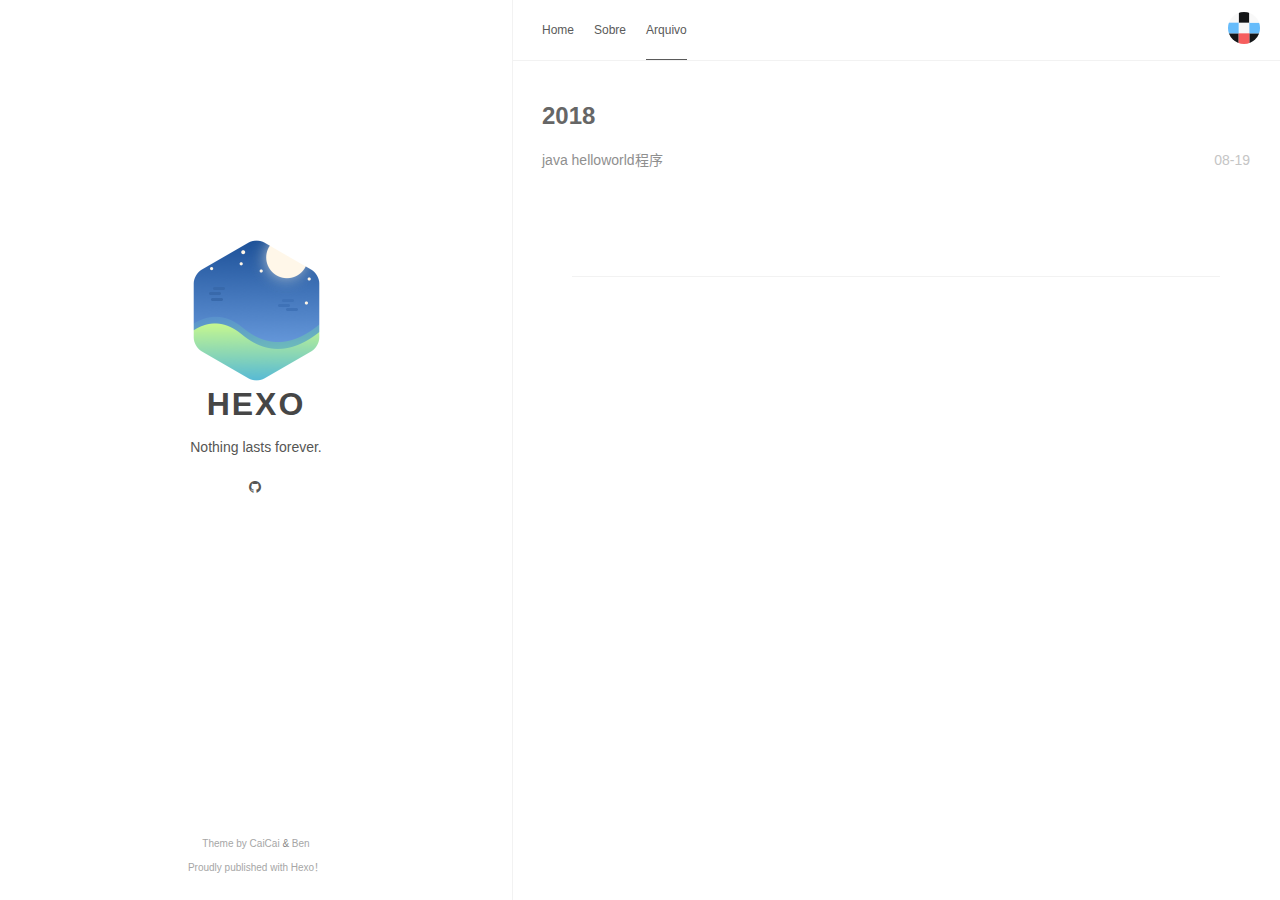
==== commit 3d641e49: "Site updated: 2018-08-19 16:57:18" ====
--- a/archives/index.html
+++ b/archives/index.html
@@ -1 +1 @@
-<!DOCTYPE html><html lang="zh-CN"><head><meta charset="utf-8"><meta name="X-UA-Compatible" content="IE=edge"><meta name="author" content="ci,494742298@qq.com"><title>归档 · Hexo</title><meta name="description" content="归档页面 - Hexo"><meta name="keywords" content="java,javaweb"><meta content="width=device-width, initial-scale=1.0, maximum-scale=1.0, user-scalable=0" name="viewport"><meta content="yes" name="apple-mobile-web-app-capable"><meta content="black" name="apple-mobile-web-app-status-bar-style"><meta content="telephone=no" name="format-detection"><meta name="renderer" content="webkit"><link rel="short icon" href="/images/favicon.png" type="image/x-icon"><link rel="stylesheet" href="/css/style.css"><link rel="stylesheet" href="/css/blog_basic.css"><link rel="stylesheet" href="/css/font-awesome.min.css"><link rel="alternate" type="application/atom+xml" title="ATOM 1.0" href="/atom.xml"></head><body><div class="sidebar animated fadeInDown"><div class="logo-title"><div class="title"><img src="/images/logo@2x.png" style="width:127px;"><h3 title=""><a href="/">Hexo</a></h3><div class="description"><p>Nothing lasts forever.</p></div></div></div><ul class="social-links"><li><a href="http://github.com/ciaig"><i class="fa fa-github"></i></a></li></ul><div class="footer"><a target="_blank" href="/"><span>Theme by </span></a><a href="https://www.caicai.me"> CaiCai </a><span>&</span><a href="https://github.com/Ben02/hexo-theme-Anatole"> Ben</a><div class="by_farbox"><a href="https://hexo.io/zh-cn/" target="_blank">Proudly published with Hexo&#65281;</a></div></div></div><div class="main"><div class="page-top animated fadeInDown"><div class="nav"><li><a href="/">Home</a></li><li><a href="/about">Sobre</a></li><li><a class="current" href="/archives">Arquivo</a></li><li><a href="/links">Links</a></li></div><div class="information"><div class="back_btn"><li><a class="fa fa-chevron-left" onclick="window.history.go(-1)" style="display:none;"> </a></li></div><div class="avatar"><img src="/images/favicon.png"></div></div></div><div class="autopagerize_page_element"><div class="content"><div class="archive animated fadeInDown"><ul class="list-with-title"><div class="archive"><div class="listing-title">2018</div><ul class="listing"><div class="listing-item"><div class="listing-post"><a href="/2018/08/19/hello/" title="java helloworld程序">java helloworld程序</a><div class="post-time"><span class="date">08-19</span></div></div></div></div><div class="pagination"><ul class="clearfix"></ul></div></ul></div></div></div></div><script src="/js/jquery.js"></script><script src="/js/jquery-migrate-1.2.1.min.js"></script><script src="/js/jquery.appear.js"></script></body></html>+<!DOCTYPE html><html lang="zh-CN"><head><meta charset="utf-8"><meta name="X-UA-Compatible" content="IE=edge"><meta name="author" content="ci,494742298@qq.com"><title>归档 · Hexo</title><meta name="description" content="归档页面 - Hexo"><meta name="keywords" content="java,javaweb"><meta content="width=device-width, initial-scale=1.0, maximum-scale=1.0, user-scalable=0" name="viewport"><meta content="yes" name="apple-mobile-web-app-capable"><meta content="black" name="apple-mobile-web-app-status-bar-style"><meta content="telephone=no" name="format-detection"><meta name="renderer" content="webkit"><link rel="short icon" href="/images/favicon.png" type="image/x-icon"><link rel="stylesheet" href="/css/style.css"><link rel="stylesheet" href="/css/blog_basic.css"><link rel="stylesheet" href="/css/font-awesome.min.css"><link rel="alternate" type="application/atom+xml" title="ATOM 1.0" href="/atom.xml"></head><body><div class="sidebar animated fadeInDown"><div class="logo-title"><div class="title"><img src="/images/logo@2x.png" style="width:127px;"><h3 title=""><a href="/">Hexo</a></h3><div class="description"><p>Nothing lasts forever.</p></div></div></div><ul class="social-links"><li><a href="http://github.com/ciaig"><i class="fa fa-github"></i></a></li></ul><div class="footer"><a target="_blank" href="/"><span>Theme by </span></a><a href="https://www.caicai.me"> CaiCai </a><span>&</span><a href="https://github.com/Ben02/hexo-theme-Anatole"> Ben</a><div class="by_farbox"><a href="https://hexo.io/zh-cn/" target="_blank">Proudly published with Hexo&#65281;</a></div></div></div><div class="main"><div class="page-top animated fadeInDown"><div class="nav"><li><a href="/">Home</a></li><li><a href="/about">Sobre</a></li><li><a class="current" href="/archives">Arquivo</a></li></div><div class="information"><div class="back_btn"><li><a class="fa fa-chevron-left" onclick="window.history.go(-1)" style="display:none;"> </a></li></div><div class="avatar"><img src="/images/favicon.png"></div></div></div><div class="autopagerize_page_element"><div class="content"><div class="archive animated fadeInDown"><ul class="list-with-title"><div class="archive"><div class="listing-title">2018</div><ul class="listing"><div class="listing-item"><div class="listing-post"><a href="/2018/08/19/hello/" title="java helloworld程序">java helloworld程序</a><div class="post-time"><span class="date">08-19</span></div></div></div></div><div class="pagination"><ul class="clearfix"></ul></div></ul></div></div></div></div><script src="/js/jquery.js"></script><script src="/js/jquery-migrate-1.2.1.min.js"></script><script src="/js/jquery.appear.js"></script></body></html>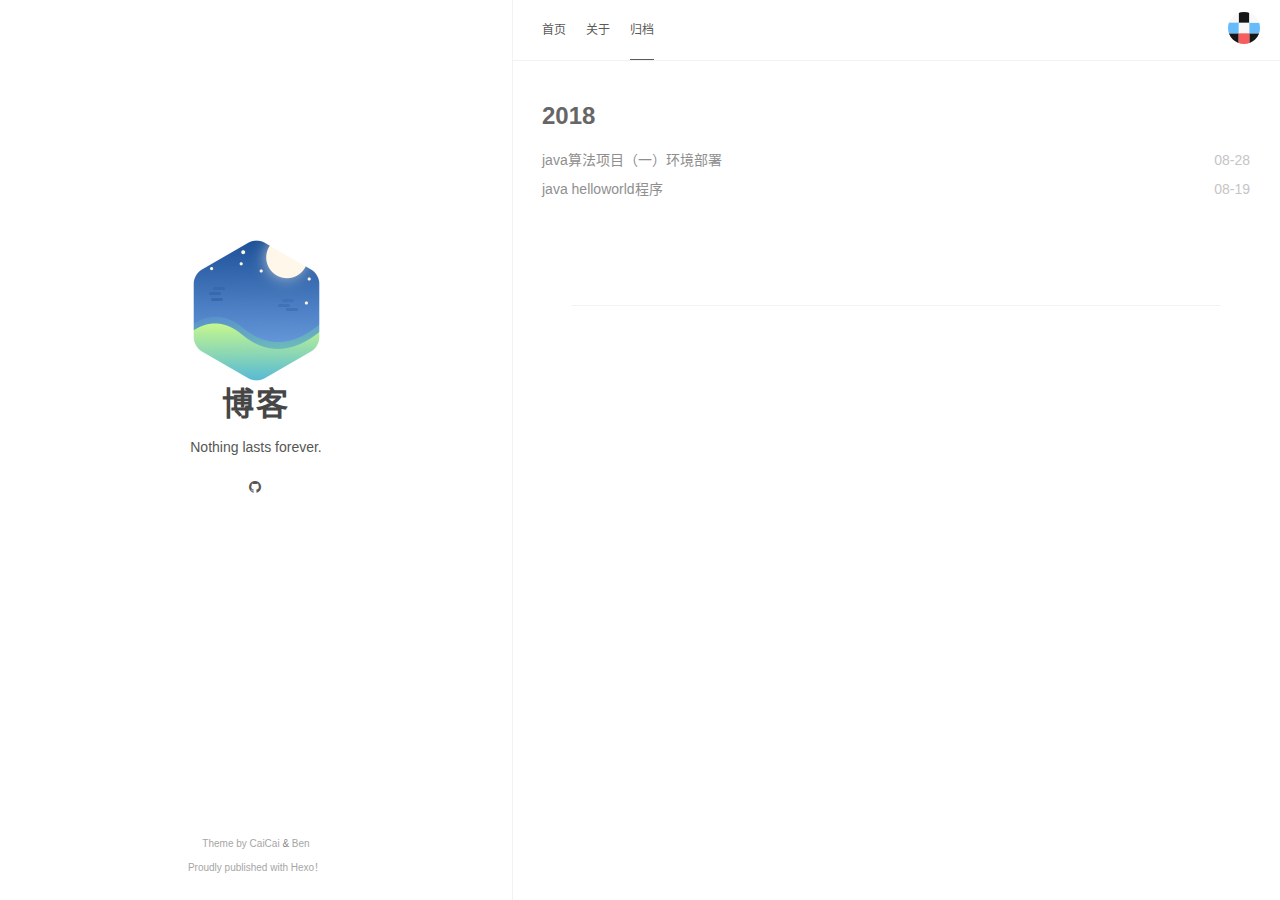
==== commit 625935e2: "Site updated: 2018-08-28 20:58:48" ====
--- a/archives/index.html
+++ b/archives/index.html
@@ -1 +1 @@
-<!DOCTYPE html><html lang="zh-CN"><head><meta charset="utf-8"><meta name="X-UA-Compatible" content="IE=edge"><meta name="author" content="ci,494742298@qq.com"><title>归档 · Hexo</title><meta name="description" content="归档页面 - Hexo"><meta name="keywords" content="java,javaweb"><meta content="width=device-width, initial-scale=1.0, maximum-scale=1.0, user-scalable=0" name="viewport"><meta content="yes" name="apple-mobile-web-app-capable"><meta content="black" name="apple-mobile-web-app-status-bar-style"><meta content="telephone=no" name="format-detection"><meta name="renderer" content="webkit"><link rel="short icon" href="/images/favicon.png" type="image/x-icon"><link rel="stylesheet" href="/css/style.css"><link rel="stylesheet" href="/css/blog_basic.css"><link rel="stylesheet" href="/css/font-awesome.min.css"><link rel="alternate" type="application/atom+xml" title="ATOM 1.0" href="/atom.xml"></head><body><div class="sidebar animated fadeInDown"><div class="logo-title"><div class="title"><img src="/images/logo@2x.png" style="width:127px;"><h3 title=""><a href="/">Hexo</a></h3><div class="description"><p>Nothing lasts forever.</p></div></div></div><ul class="social-links"><li><a href="http://github.com/ciaig"><i class="fa fa-github"></i></a></li></ul><div class="footer"><a target="_blank" href="/"><span>Theme by </span></a><a href="https://www.caicai.me"> CaiCai </a><span>&</span><a href="https://github.com/Ben02/hexo-theme-Anatole"> Ben</a><div class="by_farbox"><a href="https://hexo.io/zh-cn/" target="_blank">Proudly published with Hexo&#65281;</a></div></div></div><div class="main"><div class="page-top animated fadeInDown"><div class="nav"><li><a href="/">Home</a></li><li><a href="/about">Sobre</a></li><li><a class="current" href="/archives">Arquivo</a></li></div><div class="information"><div class="back_btn"><li><a class="fa fa-chevron-left" onclick="window.history.go(-1)" style="display:none;"> </a></li></div><div class="avatar"><img src="/images/favicon.png"></div></div></div><div class="autopagerize_page_element"><div class="content"><div class="archive animated fadeInDown"><ul class="list-with-title"><div class="archive"><div class="listing-title">2018</div><ul class="listing"><div class="listing-item"><div class="listing-post"><a href="/2018/08/19/hello/" title="java helloworld程序">java helloworld程序</a><div class="post-time"><span class="date">08-19</span></div></div></div></div><div class="pagination"><ul class="clearfix"></ul></div></ul></div></div></div></div><script src="/js/jquery.js"></script><script src="/js/jquery-migrate-1.2.1.min.js"></script><script src="/js/jquery.appear.js"></script></body></html>+<!DOCTYPE html><html lang="zh-CN"><head><meta charset="utf-8"><meta name="X-UA-Compatible" content="IE=edge"><meta name="author" content="ci,494742298@qq.com"><title>归档 · 博客</title><meta name="description" content="归档页面 - 博客"><meta name="keywords" content="java,javaweb"><meta content="width=device-width, initial-scale=1.0, maximum-scale=1.0, user-scalable=0" name="viewport"><meta content="yes" name="apple-mobile-web-app-capable"><meta content="black" name="apple-mobile-web-app-status-bar-style"><meta content="telephone=no" name="format-detection"><meta name="renderer" content="webkit"><link rel="short icon" href="/images/favicon.png" type="image/x-icon"><link rel="stylesheet" href="/css/style.css"><link rel="stylesheet" href="/css/blog_basic.css"><link rel="stylesheet" href="/css/font-awesome.min.css"><link rel="alternate" type="application/atom+xml" title="ATOM 1.0" href="/atom.xml"></head><body><div class="sidebar animated fadeInDown"><div class="logo-title"><div class="title"><img src="/images/logo@2x.png" style="width:127px;"><h3 title=""><a href="/">博客</a></h3><div class="description"><p>Nothing lasts forever.</p></div></div></div><ul class="social-links"><li><a href="http://github.com/ciaig"><i class="fa fa-github"></i></a></li></ul><div class="footer"><a target="_blank" href="/"><span>Theme by </span></a><a href="https://www.caicai.me"> CaiCai </a><span>&</span><a href="https://github.com/Ben02/hexo-theme-Anatole"> Ben</a><div class="by_farbox"><a href="https://hexo.io/zh-cn/" target="_blank">Proudly published with Hexo&#65281;</a></div></div></div><div class="main"><div class="page-top animated fadeInDown"><div class="nav"><li><a href="/">首页</a></li><li><a href="/about">关于</a></li><li><a class="current" href="/archives">归档</a></li></div><div class="information"><div class="back_btn"><li><a class="fa fa-chevron-left" onclick="window.history.go(-1)" style="display:none;"> </a></li></div><div class="avatar"><img src="/images/favicon.png"></div></div></div><div class="autopagerize_page_element"><div class="content"><div class="archive animated fadeInDown"><ul class="list-with-title"><div class="archive"><div class="listing-title">2018</div><ul class="listing"><div class="listing-item"><div class="listing-post"><a href="/2018/08/28/java算法项目（一）环境部署/" title="java算法项目（一）环境部署">java算法项目（一）环境部署</a><div class="post-time"><span class="date">08-28</span></div></div></div><div class="listing-item"><div class="listing-post"><a href="/2018/08/19/hello/" title="java helloworld程序">java helloworld程序</a><div class="post-time"><span class="date">08-19</span></div></div></div></div><div class="pagination"><ul class="clearfix"></ul></div></ul></div></div></div></div><script src="/js/jquery.js"></script><script src="/js/jquery-migrate-1.2.1.min.js"></script><script src="/js/jquery.appear.js"></script></body></html>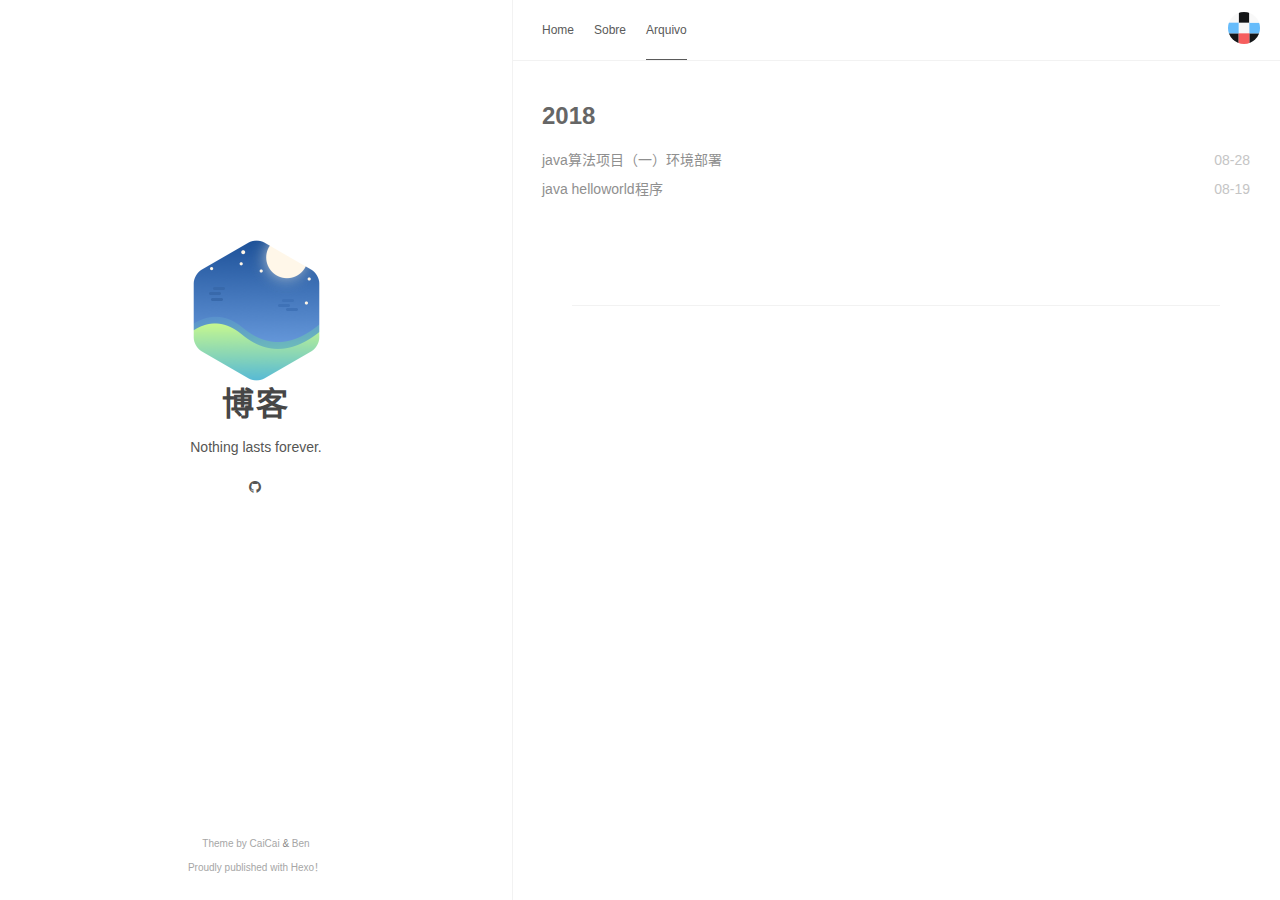
==== commit 299c6e08: "Site updated: 2018-08-29 14:31:15" ====
--- a/archives/index.html
+++ b/archives/index.html
@@ -1 +1 @@
-<!DOCTYPE html><html lang="zh-CN"><head><meta charset="utf-8"><meta name="X-UA-Compatible" content="IE=edge"><meta name="author" content="ci,494742298@qq.com"><title>归档 · 博客</title><meta name="description" content="归档页面 - 博客"><meta name="keywords" content="java,javaweb"><meta content="width=device-width, initial-scale=1.0, maximum-scale=1.0, user-scalable=0" name="viewport"><meta content="yes" name="apple-mobile-web-app-capable"><meta content="black" name="apple-mobile-web-app-status-bar-style"><meta content="telephone=no" name="format-detection"><meta name="renderer" content="webkit"><link rel="short icon" href="/images/favicon.png" type="image/x-icon"><link rel="stylesheet" href="/css/style.css"><link rel="stylesheet" href="/css/blog_basic.css"><link rel="stylesheet" href="/css/font-awesome.min.css"><link rel="alternate" type="application/atom+xml" title="ATOM 1.0" href="/atom.xml"></head><body><div class="sidebar animated fadeInDown"><div class="logo-title"><div class="title"><img src="/images/logo@2x.png" style="width:127px;"><h3 title=""><a href="/">博客</a></h3><div class="description"><p>Nothing lasts forever.</p></div></div></div><ul class="social-links"><li><a href="http://github.com/ciaig"><i class="fa fa-github"></i></a></li></ul><div class="footer"><a target="_blank" href="/"><span>Theme by </span></a><a href="https://www.caicai.me"> CaiCai </a><span>&</span><a href="https://github.com/Ben02/hexo-theme-Anatole"> Ben</a><div class="by_farbox"><a href="https://hexo.io/zh-cn/" target="_blank">Proudly published with Hexo&#65281;</a></div></div></div><div class="main"><div class="page-top animated fadeInDown"><div class="nav"><li><a href="/">首页</a></li><li><a href="/about">关于</a></li><li><a class="current" href="/archives">归档</a></li></div><div class="information"><div class="back_btn"><li><a class="fa fa-chevron-left" onclick="window.history.go(-1)" style="display:none;"> </a></li></div><div class="avatar"><img src="/images/favicon.png"></div></div></div><div class="autopagerize_page_element"><div class="content"><div class="archive animated fadeInDown"><ul class="list-with-title"><div class="archive"><div class="listing-title">2018</div><ul class="listing"><div class="listing-item"><div class="listing-post"><a href="/2018/08/28/java算法项目（一）环境部署/" title="java算法项目（一）环境部署">java算法项目（一）环境部署</a><div class="post-time"><span class="date">08-28</span></div></div></div><div class="listing-item"><div class="listing-post"><a href="/2018/08/19/hello/" title="java helloworld程序">java helloworld程序</a><div class="post-time"><span class="date">08-19</span></div></div></div></div><div class="pagination"><ul class="clearfix"></ul></div></ul></div></div></div></div><script src="/js/jquery.js"></script><script src="/js/jquery-migrate-1.2.1.min.js"></script><script src="/js/jquery.appear.js"></script></body></html>+<!DOCTYPE html><html lang="zh-CN"><head><meta charset="utf-8"><meta name="X-UA-Compatible" content="IE=edge"><meta name="author" content="ci,494742298@qq.com"><title>归档 · 博客</title><meta name="description" content="归档页面 - 博客"><meta name="keywords" content="java,javaweb"><meta content="width=device-width, initial-scale=1.0, maximum-scale=1.0, user-scalable=0" name="viewport"><meta content="yes" name="apple-mobile-web-app-capable"><meta content="black" name="apple-mobile-web-app-status-bar-style"><meta content="telephone=no" name="format-detection"><meta name="renderer" content="webkit"><link rel="short icon" href="/images/favicon.png" type="image/x-icon"><link rel="stylesheet" href="/css/style.css"><link rel="stylesheet" href="/css/blog_basic.css"><link rel="stylesheet" href="/css/font-awesome.min.css"><link rel="alternate" type="application/atom+xml" title="ATOM 1.0" href="/atom.xml"></head><body><div class="sidebar animated fadeInDown"><div class="logo-title"><div class="title"><img src="/images/logo@2x.png" style="width:127px;"><h3 title=""><a href="/">博客</a></h3><div class="description"><p>Nothing lasts forever.</p></div></div></div><ul class="social-links"><li><a href="http://github.com/ciaig"><i class="fa fa-github"></i></a></li></ul><div class="footer"><a target="_blank" href="/"><span>Theme by </span></a><a href="https://www.caicai.me"> CaiCai </a><span>&</span><a href="https://github.com/Ben02/hexo-theme-Anatole"> Ben</a><div class="by_farbox"><a href="https://hexo.io/zh-cn/" target="_blank">Proudly published with Hexo&#65281;</a></div></div></div><div class="main"><div class="page-top animated fadeInDown"><div class="nav"><li><a href="/">Home</a></li><li><a href="/about">Sobre</a></li><li><a class="current" href="/archives">Arquivo</a></li></div><div class="information"><div class="back_btn"><li><a class="fa fa-chevron-left" onclick="window.history.go(-1)" style="display:none;"> </a></li></div><div class="avatar"><img src="/images/favicon.png"></div></div></div><div class="autopagerize_page_element"><div class="content"><div class="archive animated fadeInDown"><ul class="list-with-title"><div class="archive"><div class="listing-title">2018</div><ul class="listing"><div class="listing-item"><div class="listing-post"><a href="/2018/08/28/1/" title="java算法项目（一）环境部署">java算法项目（一）环境部署</a><div class="post-time"><span class="date">08-28</span></div></div></div><div class="listing-item"><div class="listing-post"><a href="/2018/08/19/hello/" title="java helloworld程序">java helloworld程序</a><div class="post-time"><span class="date">08-19</span></div></div></div></div><div class="pagination"><ul class="clearfix"></ul></div></ul></div></div></div></div><script src="/js/jquery.js"></script><script src="/js/jquery-migrate-1.2.1.min.js"></script><script src="/js/jquery.appear.js"></script></body></html>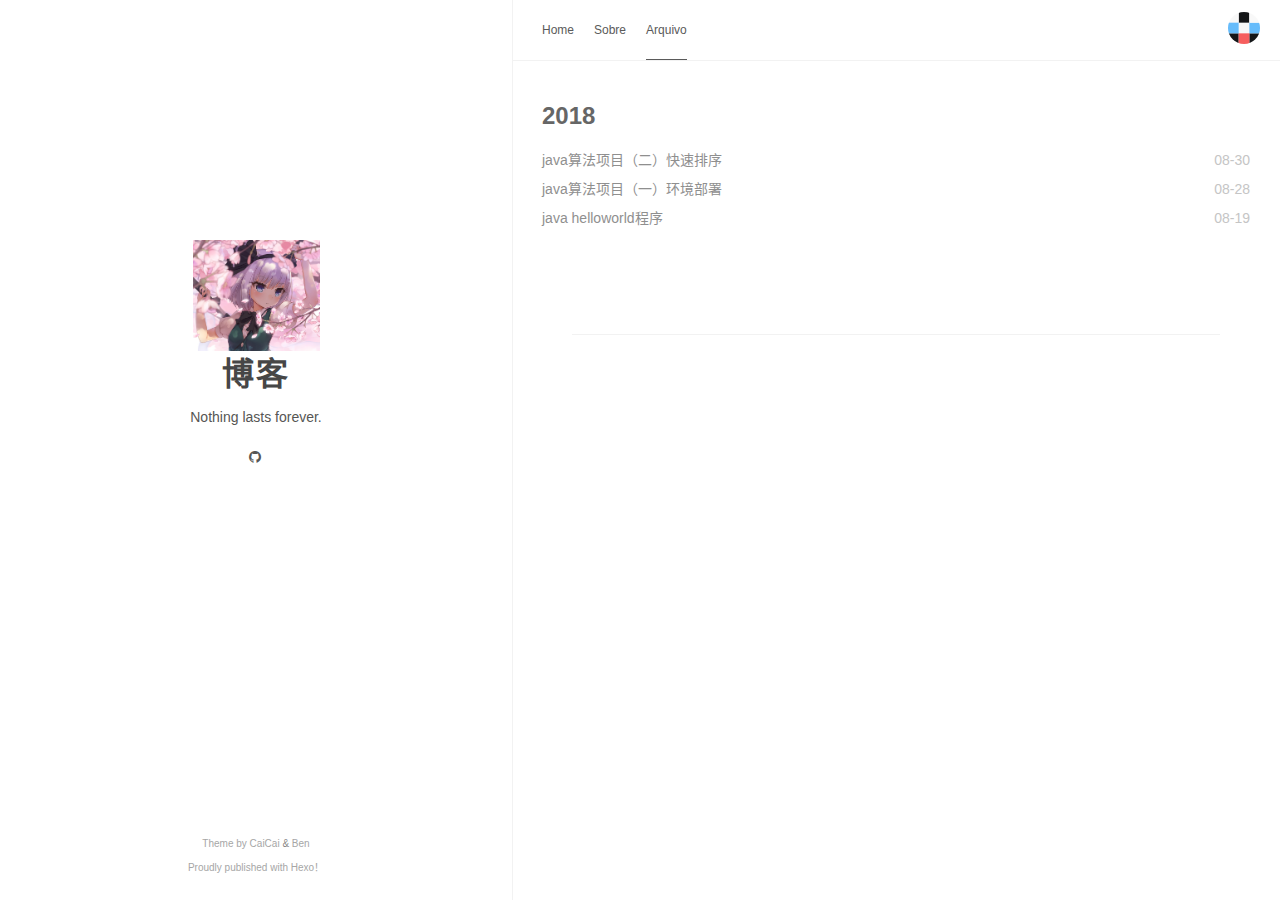
==== commit 64e6ca3f: "Site updated: 2018-08-30 21:03:52" ====
--- a/archives/index.html
+++ b/archives/index.html
@@ -1 +1 @@
-<!DOCTYPE html><html lang="zh-CN"><head><meta charset="utf-8"><meta name="X-UA-Compatible" content="IE=edge"><meta name="author" content="ci,494742298@qq.com"><title>归档 · 博客</title><meta name="description" content="归档页面 - 博客"><meta name="keywords" content="java,javaweb"><meta content="width=device-width, initial-scale=1.0, maximum-scale=1.0, user-scalable=0" name="viewport"><meta content="yes" name="apple-mobile-web-app-capable"><meta content="black" name="apple-mobile-web-app-status-bar-style"><meta content="telephone=no" name="format-detection"><meta name="renderer" content="webkit"><link rel="short icon" href="/images/favicon.png" type="image/x-icon"><link rel="stylesheet" href="/css/style.css"><link rel="stylesheet" href="/css/blog_basic.css"><link rel="stylesheet" href="/css/font-awesome.min.css"><link rel="alternate" type="application/atom+xml" title="ATOM 1.0" href="/atom.xml"></head><body><div class="sidebar animated fadeInDown"><div class="logo-title"><div class="title"><img src="/images/logo@2x.png" style="width:127px;"><h3 title=""><a href="/">博客</a></h3><div class="description"><p>Nothing lasts forever.</p></div></div></div><ul class="social-links"><li><a href="http://github.com/ciaig"><i class="fa fa-github"></i></a></li></ul><div class="footer"><a target="_blank" href="/"><span>Theme by </span></a><a href="https://www.caicai.me"> CaiCai </a><span>&</span><a href="https://github.com/Ben02/hexo-theme-Anatole"> Ben</a><div class="by_farbox"><a href="https://hexo.io/zh-cn/" target="_blank">Proudly published with Hexo&#65281;</a></div></div></div><div class="main"><div class="page-top animated fadeInDown"><div class="nav"><li><a href="/">Home</a></li><li><a href="/about">Sobre</a></li><li><a class="current" href="/archives">Arquivo</a></li></div><div class="information"><div class="back_btn"><li><a class="fa fa-chevron-left" onclick="window.history.go(-1)" style="display:none;"> </a></li></div><div class="avatar"><img src="/images/favicon.png"></div></div></div><div class="autopagerize_page_element"><div class="content"><div class="archive animated fadeInDown"><ul class="list-with-title"><div class="archive"><div class="listing-title">2018</div><ul class="listing"><div class="listing-item"><div class="listing-post"><a href="/2018/08/28/1/" title="java算法项目（一）环境部署">java算法项目（一）环境部署</a><div class="post-time"><span class="date">08-28</span></div></div></div><div class="listing-item"><div class="listing-post"><a href="/2018/08/19/hello/" title="java helloworld程序">java helloworld程序</a><div class="post-time"><span class="date">08-19</span></div></div></div></div><div class="pagination"><ul class="clearfix"></ul></div></ul></div></div></div></div><script src="/js/jquery.js"></script><script src="/js/jquery-migrate-1.2.1.min.js"></script><script src="/js/jquery.appear.js"></script></body></html>+<!DOCTYPE html><html lang="zh-CN"><head><meta charset="utf-8"><meta name="X-UA-Compatible" content="IE=edge"><meta name="author" content="ci,494742298@qq.com"><title>归档 · 博客</title><meta name="description" content="归档页面 - 博客"><meta name="keywords" content="java,javaweb"><meta content="width=device-width, initial-scale=1.0, maximum-scale=1.0, user-scalable=0" name="viewport"><meta content="yes" name="apple-mobile-web-app-capable"><meta content="black" name="apple-mobile-web-app-status-bar-style"><meta content="telephone=no" name="format-detection"><meta name="renderer" content="webkit"><link rel="short icon" href="/images/favicon.png" type="image/x-icon"><link rel="stylesheet" href="/css/style.css"><link rel="stylesheet" href="/css/blog_basic.css"><link rel="stylesheet" href="/css/font-awesome.min.css"><link rel="alternate" type="application/atom+xml" title="ATOM 1.0" href="/atom.xml"></head><body><div class="sidebar animated fadeInDown"><div class="logo-title"><div class="title"><img src="/images/logo@2x.png" style="width:127px;"><h3 title=""><a href="/">博客</a></h3><div class="description"><p>Nothing lasts forever.</p></div></div></div><ul class="social-links"><li><a href="http://github.com/ciaig"><i class="fa fa-github"></i></a></li></ul><div class="footer"><a target="_blank" href="/"><span>Theme by </span></a><a href="https://www.caicai.me"> CaiCai </a><span>&</span><a href="https://github.com/Ben02/hexo-theme-Anatole"> Ben</a><div class="by_farbox"><a href="https://hexo.io/zh-cn/" target="_blank">Proudly published with Hexo&#65281;</a></div></div></div><div class="main"><div class="page-top animated fadeInDown"><div class="nav"><li><a href="/">Home</a></li><li><a href="/about">Sobre</a></li><li><a class="current" href="/archives">Arquivo</a></li></div><div class="information"><div class="back_btn"><li><a class="fa fa-chevron-left" onclick="window.history.go(-1)" style="display:none;"> </a></li></div><div class="avatar"><img src="/images/favicon.png"></div></div></div><div class="autopagerize_page_element"><div class="content"><div class="archive animated fadeInDown"><ul class="list-with-title"><div class="archive"><div class="listing-title">2018</div><ul class="listing"><div class="listing-item"><div class="listing-post"><a href="/2018/08/30/2/" title="java算法项目（二）快速排序">java算法项目（二）快速排序</a><div class="post-time"><span class="date">08-30</span></div></div></div><div class="listing-item"><div class="listing-post"><a href="/2018/08/28/1/" title="java算法项目（一）环境部署">java算法项目（一）环境部署</a><div class="post-time"><span class="date">08-28</span></div></div></div><div class="listing-item"><div class="listing-post"><a href="/2018/08/19/hello/" title="java helloworld程序">java helloworld程序</a><div class="post-time"><span class="date">08-19</span></div></div></div></div><div class="pagination"><ul class="clearfix"></ul></div></ul></div></div></div></div><script src="/js/jquery.js"></script><script src="/js/jquery-migrate-1.2.1.min.js"></script><script src="/js/jquery.appear.js"></script></body></html>